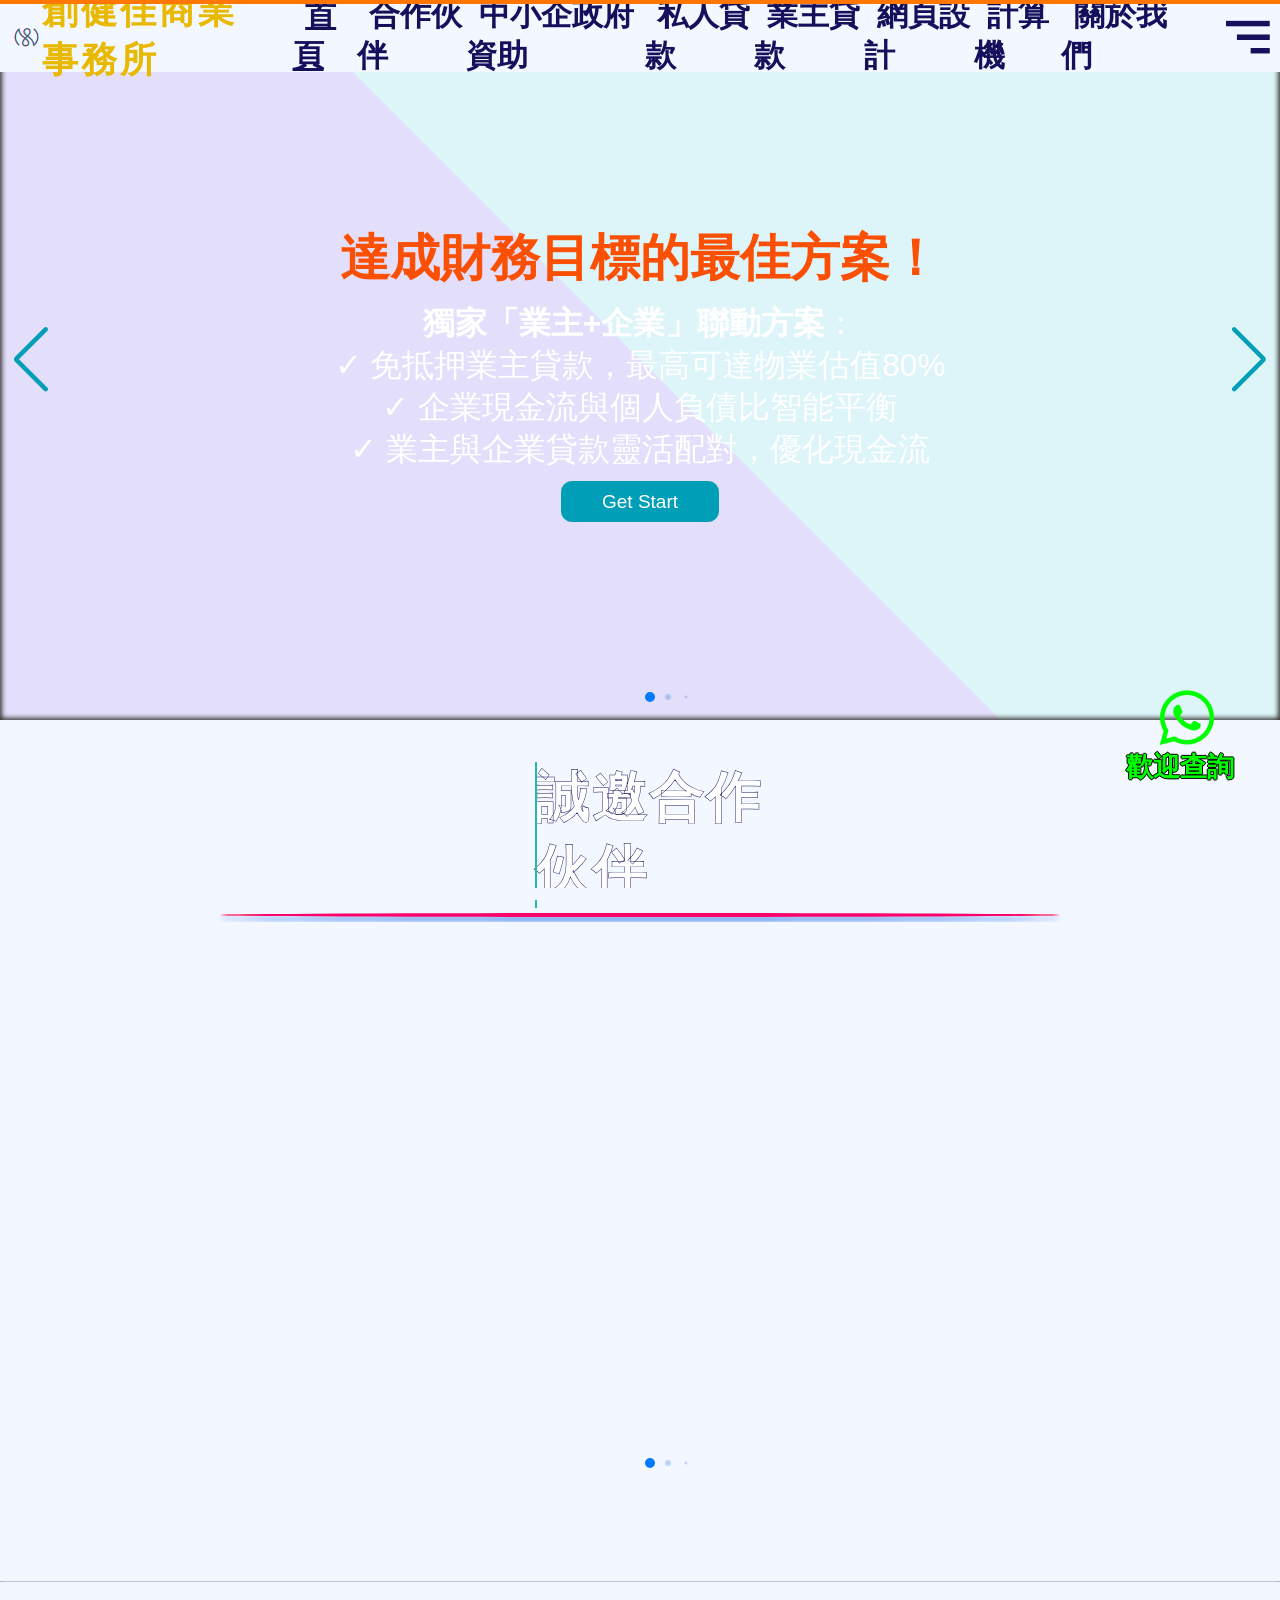
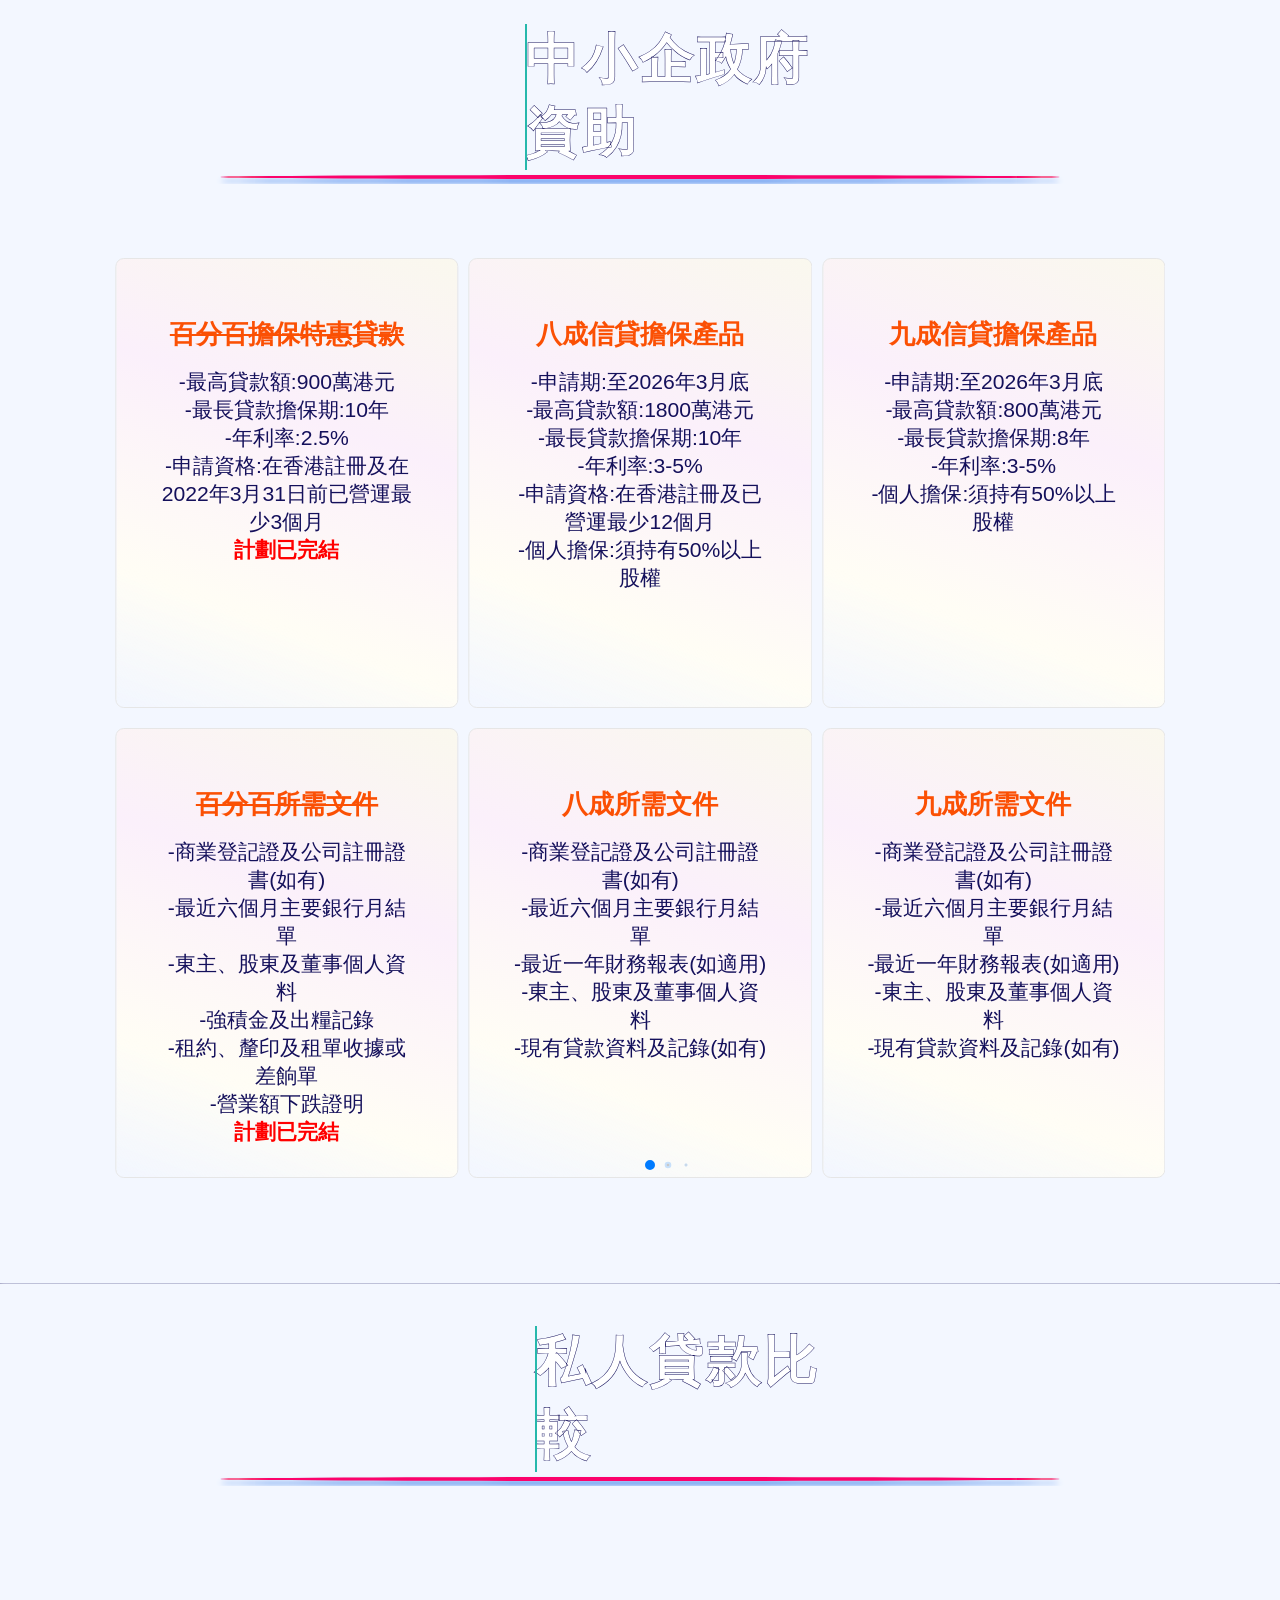
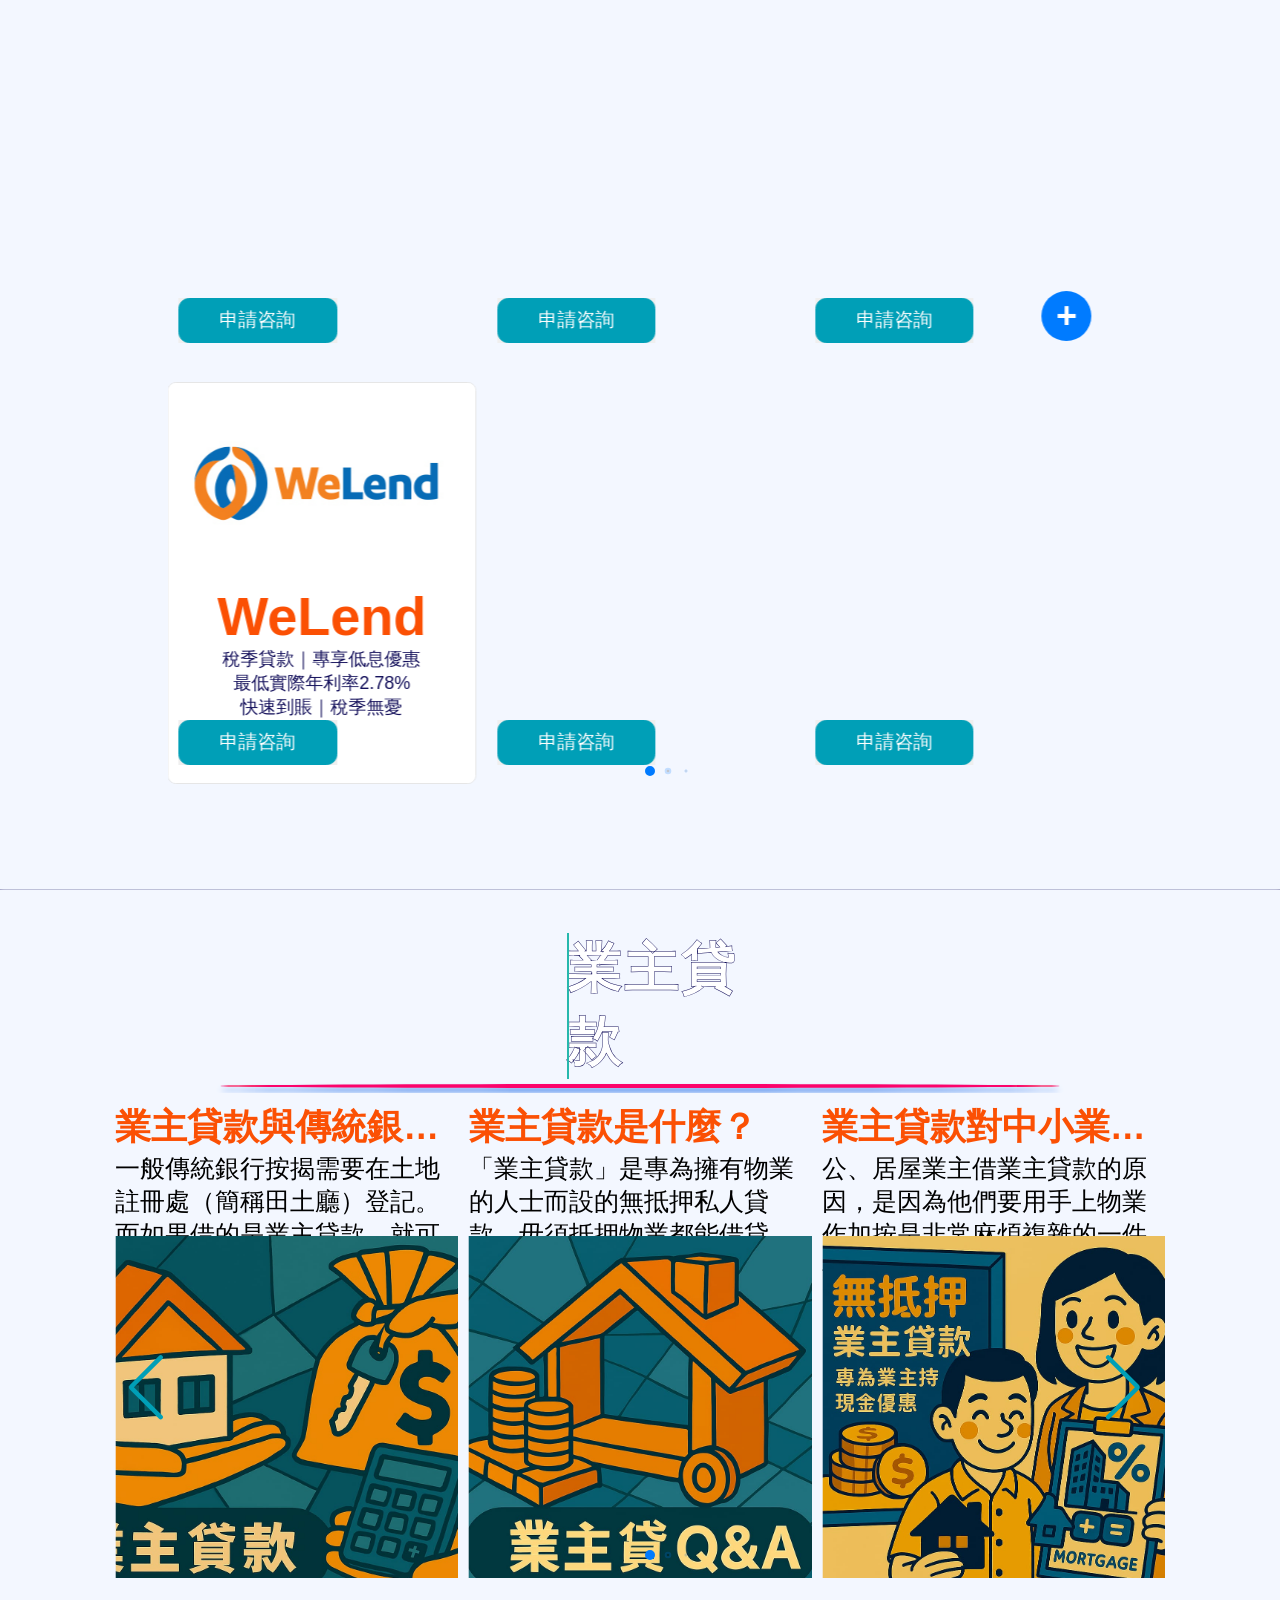
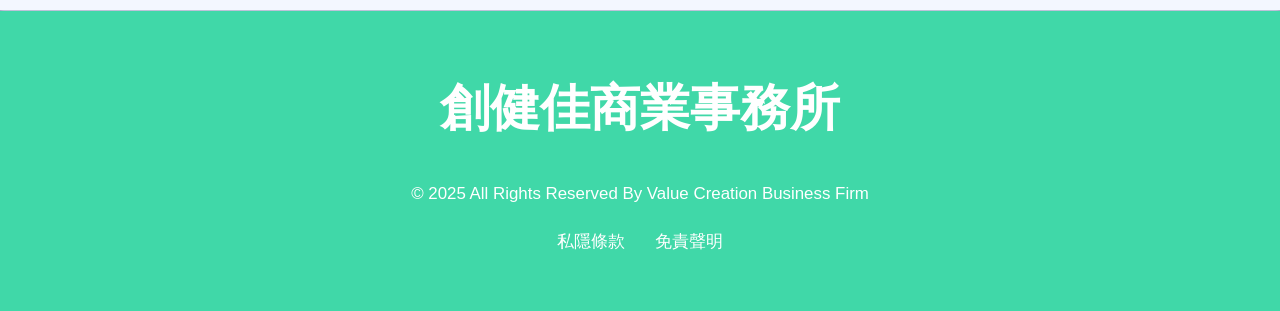
==== docs/index.html @ 7dae3be7 "Add files via upload" ====
<!DOCTYPE html>
<html lang="en">
<head>
    <meta charset="UTF-8">
    <meta name="viewport" content="width=device-width, initial-scale=1.0">
    <meta name="description" content="創健佳商業事務所提供香港中小企業低息貸款方案，包括政府資助計劃（如中小企融資擔保）、銀行SME貸款及快速周轉服務，專為零售、餐飲及創業公司設計，最快1日批核。">
    <meta name="keywords" content="香港中小企業貸款, SME貸款, 中小企融資, 政府資助計劃, 創業貸款, 公司周轉, 低息貸款, 快速批核, 中小企融資擔保, HKMC貸款, 零售業貸款, 餐飲業融資, 香港私人貸款, 業主貸款,HSBC中小企貸款, 中銀商業貸款, 渣打企業融資, 無抵押借貸">
    <meta name="author" content="Kenley and Terry">
    <!-- 安全防護措施 -->
    <meta http-equiv="Content-Security-Policy" content="
    default-src 'self';
    script-src 'self' https://cdn.jsdelivr.net https://unpkg.com https://cdn.tailwindcss.com https://www.googletagmanager.com 'unsafe-inline' 'unsafe-eval';
    style-src 'self' 'unsafe-inline' https://cdn.jsdelivr.net https://cdnjs.cloudflare.com https://unpkg.com https://cdn.tailwindcss.com https://fonts.googleapis.com;
    img-src 'self' data: https: https://maps.googleapis.com https://maps.gstatic.com;
    font-src 'self' https://cdnjs.cloudflare.com https://unpkg.com https://fonts.gstatic.com data: https://kit-free.fontawesome.com;
    connect-src 'self' https://cdn.tailwindcss.com https://api.emailjs.com;
    frame-src https://www.google.com https://maps.google.com;
    object-src 'none';
    base-uri 'self';
    form-action 'self' https://wa.me;
    ">
    <meta http-equiv="X-Content-Type-Options" content="nosniff">
    <meta http-equiv="Referrer-Policy" content="strict-origin-when-cross-origin">
    <meta http-equiv="Permissions-Policy" content="geolocation=(), microphone=(), camera=()">
    <!-- Preload 關鍵資源 -->
    <link rel="preload" href="./css/style.css" as="style">
    <link rel="preload" href="https://cdnjs.cloudflare.com/ajax/libs/font-awesome/7.0.0/css/all.min.css" as="style">
    <!--font-awesome css-->
    <link rel="stylesheet" href="https://cdnjs.cloudflare.com/ajax/libs/font-awesome/7.0.0/css/all.min.css"/>
    <!-- boxicons css-->
    <link href='https://unpkg.com/boxicons@2.1.4/css/boxicons.min.css' rel='stylesheet'>
    <!--swiper css-->
    <link rel="stylesheet" href="https://cdn.jsdelivr.net/npm/swiper@10/swiper-bundle.min.css"/>
    <!--my css-->
    <link rel="stylesheet" href="./css/style.css">
    <link rel="stylesheet" href="./css/vcgsearchinput.css">
    <!-- favicon -->
    <link rel="icon" type="image/x-icon" href="./img/logo/newlogoico.ico" font-size="50px">
    <title>香港中小企業貸款｜創健佳商業事務所 - 私人貸款與政府資助專家</title>
    <!-- Schema Markup -->
    <script type="application/ld+json">
    {
        "@context": "https://schema.org",
        "@type": ["FinancialService", "LocalBusiness"],
        "name": "創健佳商業事務所 | VCG Business Firm",
        "alternateName": "VC Group 中小企貸款專家",
        "url": "https://www.vcgrouphk.com",
        "logo": "https://www.vcgrouphk.com/img/logo/mylogo1.png",
        "image": [
            "https://www.vcgrouphk.com/img/business.png"
        ],
        "description": "香港專業中小企貸款顧問，提供低息SME貸款、政府資助計劃、業主貸款及私人貸款方案，最快1日批核。專精屯門區企業融資服務。",
        "address": {
            "@type": "PostalAddress",
            "streetAddress": "9/F, Blk A, Tak Lee Ind Ctr",
            "addressLocality": "Tuen Mun",
            "addressRegion": "New Territories",
            "postalCode": "000000",
            "addressCountry": "HK"
        },
        "geo": {
            "@type": "GeoCoordinates",
            "latitude": "22.3913",
            "longitude": "113.9721"
        },
        "telephone": "+85294960461",
        "contactPoint": {
            "@type": "ContactPoint",
            "contactType": "Customer Service",
            "telephone": "+85264754756",
            "contactOption": "WhatsApp",
            "areaServed": "HK",
            "availableLanguage": ["Chinese", "English"]
        },
        "openingHoursSpecification": {
            "@type": "OpeningHoursSpecification",
            "dayOfWeek": ["Monday", "Tuesday", "Wednesday", "Thursday", "Friday", "Saturday"],
            "opens": "10:00",
            "closes": "19:00"
        },
        "email": "vcggrouphk@gmail.com",
        "priceRange": "$$",
        "sameAs": [
            "https://www.facebook.com/vcgrouphk",
            "https://www.instagram.com/vcgrouphk"
        ],
        "hasOfferCatalog": {
            "@type": "OfferCatalog",
            "name": "貸款服務",
            "itemListElement": [
            {
                "@type": "Offer",
                "name": "中小企政府擔保貸款",
                "description": "最高貸款額1800萬港元，政府擔保80%-90%，年利率3-5%",
                "url": "https://www.vcgrouphk.com#smeloan"
            },
            {
                "@type": "Offer",
                "name": "業主貸款",
                "description": "免抵押物業，快速批核，適合公屋、居屋及私樓業主",
                "url": "https://www.vcgrouphk.com#mortgage"
            },
            {
                "@type": "Offer",
                "name": "私人貸款",
                "description": "低息私人借貸，月平息0.18%起，最快即日放款",
                "url": "https://www.vcgrouphk.com#ploan"
            }
            ]
        }
    }
    </script>
    <!-- Google tag (gtag.js) - 非同步加載 -->
    <script async src="https://www.googletagmanager.com/gtag/js?id=G-MW19SSJJXP"></script>
    <script>
        window.dataLayer = window.dataLayer || [];
        function gtag(){dataLayer.push(arguments);}
        gtag('js', new Date());
        gtag('config', 'G-MW19SSJJXP');
    </script>
</head>
<body>
    <!--***************Start header***************-->
    <section class="nav-container">
    <div class="webtop">
    <div class="top-line"></div>
    </div>
    <header class="header">
        <div class="header-main">
        <label class="logo">
            <span></span>
            <div class="com-icon"><img src="./img/logo/mylogo1.png" alt=""></div>
            <a href="#home" class="com-name">創健佳商業事務所</a> 
            <span></span>                                       
        </label>

        <nav class="navbar-one">
            <ul>
                <li><a href="#home" class="active nav1-link">首頁</a></li>
                <li><a href="#partner" class="nav1-link">合作伙伴</a></li>
                <li><a href="#smeloan" class="nav1-link">中小企政府資助</a></li>
                <li><a href="#ploan" class="nav1-link">私人貸款</a></li>
                <li><a href="#mortgage" class="nav1-link">業主貸款</a></li>
                <li><a href="./webdesign/webapp.html" class="nav1-link">網頁設計</a></li>
                <li><a href="./loancalculator/loancalc.html" class="nav1-link">計算機</a></li>
                <li><a href="./aboutus/aboutus.html" class="nav1-link">關於我們</a></li>
            </ul>             
        </nav>

        <nav class="navbar-two">
            <ul>
                <li><a href="#home" class="active nav2-link">首頁</a><i class="active fa-solid fa-chevron-right"></i><hr></li>            
                <li><a href="#partner" class="nav2-link">合作伙伴</a><i class="fa-solid fa-chevron-right"></i><hr></li>
                <li><a href="#smeloan" class="nav2-link">中小企政府資助</a><i class="fa-solid fa-chevron-right"></i></i><hr></li>
                <li><a href="#ploan" class="nav2-link">私人貸款</a><i class="fa-solid fa-chevron-right"></i><hr></li>
                <li><a href="#mortgage" class="nav2-link">業主貸款</a><i class="fa-solid fa-chevron-right"></i><hr></li>
                <li><a href="./webdesign/webapp.html" class="nav2-link">網頁設計</a><i class="fa-solid fa-chevron-right"></i><hr></li>   
                <li><a href="./loancalculator/loancalc.html" class="nav2-link">計算機</a><i class="fa-solid fa-chevron-right"></i><hr></li>
                <li><a href="./aboutus/aboutus.html" class="nav2-link">關於我們</a><i class="fa-solid fa-chevron-right"></i><hr></li>                         
            </ul>
        </nav>

        <!--start search-part -->
        <!-- vcgSearchInput -->
        <div class="vcg-search-overlay" id="vcgSearchOverlay">
        <div class="vcg-search-container">
            <input 
            type="text" 
            id="vcgSearchInput"
            class="vcg-search-input"
            placeholder="輸入關鍵字搜索..."
            aria-label="搜索框"
            autocomplete="on"
            >
            <div class="vcg-search-controls">
            <button id="vcgSearchBtn" class="vcg-search-btn">
                <i class="fas fa-search"></i>
            </button>
            <button id="vcgCloseSearch" class="vcg-close-btn">
                <i class="fas fa-times"></i>
            </button>
            </div>
        </div>
        </div>
        <!-- search-btns -->
        <div class="search-btns">
        <i class="fa-solid fa-magnifying-glass" id="glass-btn"></i>
        </div>
        <!--end /search-part -->

        <!-- control-btns -->
        <div class="control-btns">
        <!--burger btn-->
        <i class="bx bx-menu-alt-right" id="burger-btn"></i>
        <!--cross btn-->
        <i class="fa-solid fa-circle-xmark" id="cross-btn"></i>
        </div>
        <!-- /control-btns -->
        </div>
    </header>
    </section>
    <!--***************End header***************-->
    <!--***************Start home***************-->
    <section>
    <div class="home" id="home">
        <div class="swiper home-slider">
            <div class="swiper-wrapper">

                <div class="swiper-slide box">
                    <div class="image img1">
                        <img src="" alt="">
                    </div>
                    <div class="content ">
                        <h1>達成財務目標的最佳方案！</h1> 
                        <p><strong>獨家「業主+企業」聯動方案</strong>：<br>
                            ✓ ​​免抵押業主貸款​​，最高可達物業估值80%<br>
                            ✓ 企業現金流與個人負債比智能平衡<br>
                            ✓ 業主與企業貸款靈活配對，優化現金流</p>
                        <a href="#" class="btn">get start</a>
                    </div>
                </div>

                <div class="swiper-slide box">
                    <div class="image img2">
                        <img src="" alt="">                         
                    </div>
                    <div class="content">
                        <h1>財務支援，助您實現夢想！</h1>
                        <p>專為中小企量身定制<strong>「三階段融資策略」</strong>：<br>
                            • 初創期：符合資格者政府擔保貸款（最高80-90%風險分擔）<br>
                            • 擴張期：循環信用額度（視乎審批，最高可達500萬）<br>
                            • 轉型期：低息融資配對服務（相熟合作銀行網絡）</p>
                        <a href="#" class="btn">get start</a>
                    </div>                    
                </div>

                <div class="swiper-slide box">
                    <div class="image img3">
                        <img src="" alt="">
                    </div>
                    <div class="content">
                        <h1>解決您的財務瓶頸！</h1>
                        <p>業界24 x 7<strong>「1日速批通道」</strong>：<br>
                            • 專人跟進最快24小時內回覆<br>
                            • 過往客戶平均獲批金額達申請額90%<sup>*</sup><br>
                            • 專人定制還款計劃，壓力測試保障</p>
                        <a href="#" class="btn">get start</a>
                    </div>                    
                </div>

            </div>
            <div class="swiper-button-next"></div>
            <div class="swiper-button-prev"></div>
            <div class="swiper-pagination"></div> 
          </div>
    </div>
    </section>
    <!--***************End home***************-->
    <!--***************Start partner***************-->
    <section class="partner section-area" id="partner">
        <div class="heading">
            <div class="brands"><h2 data-text="誠邀合作伙伴">誠邀合作伙伴</h2></div>
            <div class="underline"></div>
        </div>

    <div class="row">
        <div class="swiper partner-slider">
            <div class=" swiper-wrapper">
                
                <div class="swiper-slide box">
                    <div class="image-box">
                        <img src="./img/partner/one.jpg" alt="image" class="hidden-rotate fly-time">
                    </div>
                    <div class="content">
                        <h1>誠邀銀行及財務公司夥伴</h1>
                        <p>✅ 專注中小企貸款、私人貸款及物業按揭需求</p>
                        <p>✅ 評估客戶財務負債背景，減少您的審核時間</p>
                        <div>
                            <a href="https://wa.me/64754756" class="btn">read more</a>
                        </div>    
                    </div>
                </div>

                <div class="swiper-slide box">
                    <div class="image-box">
                        <img src="./img/partner/two.jpg" alt="image" class="hidden-rotate fly-time">
                    </div>
                    <div class="content">
                        <h1>合作夥伴佳選 • 中小企融資首選</h1>
                        <p>​風險篩選​​：客戶均經過初步財務評估，降低壞賬風險</p>
                        <p>審批流程​​：由銀行和財務公司直接跟進，我們不參與貸款審批</p>
                        <div>
                            <a href="https://wa.me/64754756" class="btn">read more</a>
                        </div>    
                    </div>
                </div>

                <div class="swiper-slide box">
                    <div class="image-box">
                        <img src="./img/partner/three.jpg" alt="image" class="hidden-rotate fly-time">
                    </div>
                    <div class="content">
                        <h1>合作優勢​</h1>
                        <p>歡迎SME Loan 、P loan、Mortage等業務員洽談合作</p>
                        <p>穩定客源，助您拓展業務渠道</p>
                        <div>
                            <a href="https://wa.me/64754756" class="btn">read more</a>
                        </div>    
                    </div>
                </div>

            </div>
            <div class="swiper-pagination"></div>
        </div>
    </div>
    </section>
    <hr>
    <!--***************End partner***************-->
    <!--***************Start smeloan***************-->
    <section class="smeloan section-area" id="smeloan">
        <div class="heading">
            <h2 data-text="中小企政府資助">中小企政府資助</h2>
            <div class="underline"></div>
        </div>
        
        <div class="row">
            <div class="swiper smeloan-slider">
                <div class=" swiper-wrapper">

                    <div class="box hidden-left fly-time swiper-slide">
                        <i class="fa-solid fa-briefcase"></i>
                        <h1>
                            八成信貸擔保產品
                        </h1>
                        <p>-申請期:至2026年3月底</p>
                        <p>-最高貸款額:1800萬港元</p>
                        <p>-最長貸款擔保期:10年</p>
                        <p>-年利率:3-5%</p>
                        <p>-申請資格:在香港註冊及已營運最少12個月</p>
                        <p>-個人擔保:須持有50%以上股權</p>
                    </div>

                    <div class="box hidden-left fly-time swiper-slide">
                        <i class="fa-solid fa-clipboard-check"></i>
                        <h1>
                            九成信貸擔保產品
                        </h1>
                        <p>-申請期:至2026年3月底</p>
                        <p>-最高貸款額:800萬港元</p>
                        <p>-最長貸款擔保期:8年</p>
                        <p>-年利率:3-5%</p>
                        <p>-個人擔保:須持有50%以上股權</p>
                    <!--<p>-申請資格:在香港註冊及已營運最少12個月</p> -->
                    </div>

                    <div class="box hidden-left fly-time swiper-slide">
                        <i class="fa-solid fa-chart-column"></i>
                        <h1 style="text-decoration: line-through;">
                            百分百擔保特惠貸款
                        </h1>
                        <p>-最高貸款額:900萬港元</p>
                        <p>-最長貸款擔保期:10年</p>
                        <p>-年利率:2.5%</p>
                        <p>-申請資格:在香港註冊及在2022年3月31日前已營運最少3個月</p>
                        <p style="font-weight: 800;color: red;">計劃已完結</p>
                    </div>
                </div>
            </div>

            <div class="swiper smeloan-slider">
                <div class=" swiper-wrapper">

                    <div class="box hidden-left fly-time swiper-slide">
                        <i class="fa-solid fa-binoculars"></i>
                        <h1 >
                            八成所需文件
                        </h1>
                        <p>-商業登記證及公司註冊證書(如有)</p>
                        <p>-最近六個月主要銀行月結單</p>
                        <p>-最近一年財務報表(如適用)</p>
                        <p>-東主、股東及董事個人資料</p>
                        <p>-現有貸款資料及記錄(如有)</p>
                    </div>

                    <div class="box hidden-left fly-time swiper-slide">
                        <div class="content">
                            <i class="fa-solid fa-sun"></i>
                            <h1>
                            九成所需文件
                            </h1>
                        </div>
                        <p>-商業登記證及公司註冊證書(如有)</p>
                        <p>-最近六個月主要銀行月結單</p>
                        <p>-最近一年財務報表(如適用)</p>
                        <p>-東主、股東及董事個人資料</p>
                        <p>-現有貸款資料及記錄(如有)</p>
                    </div>

                    <div class="box hidden-left fly-time swiper-slide">
                        <div class="content">
                            <i class="fa-solid fa-calendar"></i>
                            <h1 style="text-decoration: line-through;">
                            百分百所需文件
                            </h1>
                        </div>
                        <p>-商業登記證及公司註冊證書(如有)</p>
                        <p>-最近六個月主要銀行月結單</p>
                        <p>-東主、股東及董事個人資料</p>
                        <p>-強積金及出糧記錄</p>
                        <p>-租約、釐印及租單收據或差餉單</p>
                        <p>-營業額下跌證明</p>
                         <p style="font-weight: 800;color: red;">計劃已完結</p>
                    </div>
                    
                </div>
                <div class="swiper-pagination"></div>
            </div>
        </div>
    </section>
    <hr>
    <!--***************End smeloan***************-->
    <!--***************Start ploan***************-->
    <section class="ploan section-area" id="ploan">
        <div class="heading">
            <h2 data-text="私人貸款比較">私人貸款比較</h2>
            <div class="underline"></div>
        </div>

        <div class="row">
            <div class="swiper ploan-slider">
                <div class=" swiper-wrapper">

                    <div class="box hidden-up fly-time swiper-slide">
                        <div class="card">
                            <input type="checkbox" name="">
                            <div class="toggle">+</div>
                            <div class="imgBX">
                                <img src="./img/ploan/publicfinance.jpg" alt="">
                                <div class="content">
                                <h1>大眾財務</h1> 
                                <p>個人貸款｜生活開支更從容</p> 
                                <p>每月平息低至0.18%</p> 
                                <p>快速批核｜隨借隨還超方便</p>
                                <button><a href="https://wa.me/64754756" class="btn">申請咨詢</a></button>
                                </div>        
                            </div>
                            <div class="details">
                                <h1>大眾財務</h1>
                                <p>每月平息低至0.18%</p> 
                                <p>最低實際年利率4.75%</p>
                                <p>貸款額高達HK$800,000</p>
                                <p>還款期長達60個月</p>
                                <P>隨時隨地網上申請，全程無須露面</P>                        
                            </div>       
                        </div>
                    </div>

                    <div class="box hidden-up fly-time swiper-slide">
                        <div class="card">
                            <input type="checkbox" name="">
                            <div class="toggle">+</div>
                            <div class="imgBX">
                                <img src="./img/ploan/uafinance.jpg" alt="">
                                <div class="content">
                                <h1>UA亞洲聯合財務</h1> 
                                <p>小商務貸款｜生意周轉更靈活</p> 
                                <p>最低實際年利率1.68%</p> 
                                <p>特快批核｜即日放款解燃眉</p>
                                <button><a href="https://wa.me/64754756" class="btn">申請咨詢</a></button>
                                </div>
                            </div>
                            <div class="details">
                                <h1>UA亞洲聯合財務</h1>
                                <p>免文件</p>
                                <p>最低實際年利率1.68%</p>
                                <p>貸款額高達HK$2,000,000</p>
                                <p>還款期長達60個月；免任何手續費</p>
                                <P>隨時隨地網上申請，全程無須露面</P>    
                            </div>       
                        </div>
                    </div>

                    <div class="box hidden-up fly-time swiper-slide">
                        <div class="card">
                            <input type="checkbox" name="">
                            <div class="toggle">+</div>
                            <div class="imgBX">
                                <img src="./img/ploan/okfinance.png" alt="">
                                <div class="content">
                                <h1>OK財務</h1> 
                                <p>小額貸款｜緊急用錢不用愁</p> 
                                <p>每月利息優惠0.32%</p> 
                                <p>快速批核｜解決資金短缺</p>
                                <button><a href="https://wa.me/64754756" class="btn">申請咨詢</a></button>
                                </div>
                            </div>
                            <div class="details">
                                <h1>OK財務</h1>
                                <p>貸款額高達月薪21倍 或 HK$800,000 (以較低者為準)</p>
                                <p>還款期長達72個月 每月供款輕鬆自在</p>
                                <p>特低利息，HK$10,000 貸款每日利息只需約 HK$3.4</p>
                            </div>       
                        </div>
                    </div>
                </div>
            </div>


            <div class="swiper ploan-slider">
                <div class=" swiper-wrapper">        
                    <div class="box hidden-up fly-time swiper-slide">
                        <div class="card">
                            <input type="checkbox" name="">
                            <div class="toggle">+</div>
                            <div class="imgBX">
                                <img src="./img/ploan/primecredit.png" alt="">
                                <div class="content">
                                <h1>安信信貸</h1> 
                                <p>個人貸款｜快速批核 無抵押</p> 
                                <p>最低實際年利率4.75%</p> 
                                <p>即日放款｜解決資金急需</p>
                                <button><a href="https://wa.me/64754756" class="btn">申請咨詢</a></button>
                                </div>
                            </div>
                            <div class="details">
                                <h1>安信信貸</h1>
                                <p>毋須入息證明</p>
                                <p>還款期長達72個月</p>
                                <p>免手續費，免提前還款手續費</p>
                                <p>貸款額高達HK$800,000</p>
                                <p>彈性利率,度身訂造</p>
                                <p>大額貸款,集中還款慳利息</p>
                            </div>       
                        </div>
                    </div>

                    <div class="box hidden-up fly-time swiper-slide">
                        <div class="card">
                            <input type="checkbox" name="">
                            <div class="toggle">+</div>
                            <div class="imgBX">
                                <img src="./img/ploan/dahsingBank.png" alt="">
                                <div class="content">
                                <h1>大新銀行</h1> 
                                <p>中小企貸款｜營商資金周轉</p> 
                                <p>最低實際年利率4.61%</p> 
                                <p>專人跟進｜助業務擴展</p>
                                <button><a href="https://wa.me/64754756" class="btn">申請咨詢</a></button>
                                </div>
                            </div>
                            <div class="details">
                                <h1>大新銀行</h1>
                                <p>每月平息低至0.11%</p>
                                <p>最快24小時極速批核</p>
                                <p>貸款額高達HK$200萬或月薪23倍（以較低者為準）</p>
                            </div>       
                        </div>
                    </div>

                    <div class="box hidden-up fly-time swiper-slide">
                        <div class="card">
                            <input type="checkbox" name="">
                            <div class="toggle">+</div>
                            <div class="imgBX">
                                <img src="./img/ploan/welend.jpeg" alt="">
                                <div class="content">
                                <h1>WeLend</h1> 
                                <p>稅季貸款｜專享低息優惠</p> 
                                <p>最低實際年利率2.78%</p> 
                                <p>快速到賬｜稅季無憂</p>
                                <button><a href="https://wa.me/64754756" class="btn">申請咨詢</a></button>
                                </div>
                            </div>
                            <div class="details">
                                <h1>WeLend</h1>
                                <p>大額貸款達月薪25倍</p>
                                <p>公務員或專業人士，貸款額HK$1,000,001或以上</p>
                                <p>A.I. 全自動貸款，由申請、批核到過戶，全程網上處理</p>

                            </div>       
                        </div>
                    </div>
                </div>
                <div class="swiper-pagination"></div>
            </div>
        </div>    
    </section>
    <hr>
    <!--***************End ploan***************-->
    <!--***************Start mortgage***************-->
    <section class="mortgage section-area" id="mortgage">
        <div class="heading">
            <h2 data-text="業主貸款">業主貸款</h2>
            <div class="underline"></div>
        </div>

        <div class="row ">
            <div class="swiper mortgage-slider">
                <div class="swiper-wrapper">
            
                    <div class="swiper-slide box ">
                        <div class="content ">
                            <h1>業主貸款是什麼？</h1>
                            <p>「業主貸款」是專為擁有物業的人士而設的無抵押私人貸款，毋須抵押物業都能借貸。</p>
                            
                        </div>
                        <div class="image">
                            <img src="img/mortgage/four.jpg" alt="image" class="hidden fly-time">
                        </div>
                    </div>
            
                    <div class="swiper-slide box ">
                        <div class="content ">
                            <h1>業主貸款對中小業主有什麼好處？</h1>
                            <p>公、居屋業主借業主貸款的原因，是因為他們要用手上物業作加按是非常麻煩複雜的一件事。</p>
                            
                        </div>
                        <div class="image">
                            <img src="img/mortgage/two.jpg" alt="image" class="hidden fly-time">
                        </div>
                    </div>
            
                    <div class="swiper-slide box ">
                        <div class="content  ">
                            <h1>申請物業貸款需要哪些資格？</h1>
                            <p>必須是業主，無論物業是否供完都可以申請。</p>
                            <p>行業情報​​：獨家分享近期銀行和財務公司審批鬆緊動向</p>
                            
                        </div>
                        <div class="image">
                            <img src="img/mortgage/five.png" alt="image" class="hidden fly-time">
                        </div>
                    </div>
            
                    <div class="swiper-slide box">
                        <div class="content ">
                            <h1>業主貸款與傳統銀行按揭及加按套現的分別</h1>
                            <p>一般傳統銀行按揭需要在土地註冊處（簡稱田土廳）登記。而如果借的是業主貸款，就可以不必到田土廳登記。</p>
                            
                        </div>
                        <div class="image">
                            <img src="img/mortgage/three.jpg" alt="image" class="hidden fly-time">
                        </div>

                    </div>

                </div>
                <div class="swiper-button-next"></div>
                <div class="swiper-button-prev"></div>
                <div class="swiper-pagination"></div> 
                    
            </div>
        </div>
    </section>
    <hr>
    <!--***************End mortgage***************-->
    <!--***************Start footer***************-->
    <section>
    <footer class="footer">
        <div class="content">
            <h1 style="margin-bottom: 0;">創健佳商業事務所</h1>

          
            <div class="shar">
                <a href="https://www.facebook.com/vcgrouphk"><i class="fa-brands fa-facebook"></i></a>
                <a href="https://www.instagram.com/vcgrouphk"><i class="fa-brands fa-instagram"></i></a>
                <a href="#"><i class="fa-brands fa-youtube"></i></a>
                <a href="#"><i class="fa-brands fa-square-linkedin"></i></a>            
            </div>
            <p style="margin:10px;">© 2025 All rights reserved by Value Creation Business Firm </p>
            <div style="display: flex; justify-content: center;  ">
                <a href="privacy.html"><p style="padding-right: 10px;">私隱條款</p></a>
                <a href="declaration.html"><p style="padding-left: 10px;">免責聲明</p></a>
            </div>
        </div>
        <div class="progress-area">
          <div class="progress-bar">
             <div class="progress-bar-inner">0%</div>
          </div>
        </div>
    </footer>
    </section>
    <!--***************End footer***************-->
    <!-- whatsapp -->
    <section>
    <div class="whatsapp">
        <a href="https://wa.me/64754756" class="whatsapp-btn"><i class='bx bxl-whatsapp bx-burst'></i></a>
        <span>歡迎查詢</span>
    </div>

    <div class="scroll-to-top" style="bottom: 7.5%;">
        <span>
            <svg width="30" height="30" viewBox="0 0 48 48" fill="none">
                <path d="M9 8L39 8" stroke="#212121" stroke-width="3.6" stroke-linecap="round" stroke-linejoin="round"></path>
                <path d="M24 43L24 16" stroke="#212121" stroke-width="3.6" stroke-linecap="round"></path>
                <path d="M12 26L24 15L30 20.5L36 26" stroke="#212121" stroke-width="3.6" stroke-linecap="round" stroke-linejoin="round"></path>
            </svg>
        </span>
    </div>
    </section>
    <!-- /whatsapp -->
    
    <script src="https://cdn.jsdelivr.net/npm/@emailjs/browser@3/dist/email.min.js"></script>
    <script src="https://unpkg.com/swiper@8/swiper-bundle.min.js"></script>
    <script src="./js/script.js"></script>
    <script src="./js/myswiper.js"></script>
    <script src="./js/scrollanimation.js"></script>
    <script src="./js/progressbar.js"></script>
    <script src="./js/vcgsearchinput.js"></script>
    <script src="./js/scroll-to-top.js"></script>
</body>
</html>
---- docs/css/style.css ----
@import url("https://fonts.googleapis.com/css2?family=Fira+Sans:wght@300&display=swap");

* {
  margin: 0;
  padding: 0;
  box-sizing: border-box;
  outline: none;
  border: none;
  text-decoration: none;
  text-transform: capitalize;
  transition: all 0.2s linear;
  font-family: "Fira Sans", Arial, Helvetica, sans-serif;
}
:root {
  --text1-color: #fff;
  --text2-color: #14105b;
  --btn-color: #009fb7;
  --bg-color: #f3f7ff;
  --box-color: #eee;
  --hover-color: #26b8ac;
  --topic-color: #fb5004;
  --brand-color: #007bff; /* rgba(0, 123, 255, 1) */
  --home-color: #40d8a8;
}
html {
  scroll-behavior: smooth;
  scroll-padding-top: 0.5rem;
  font-size: 66%;
}
body {
  /* background: linear-gradient(117.5deg, rgb(210, 254, 232) 50.5%, rgb(210, 250, 243) 70.5%); */
  background: var(--bg-color);
  width: 100%;
  height: 100vh;
}
h2 {
  position: relative;
  font-size: 6vmin;
  letter-spacing: 3px;
  color: var(--text1-color);
  -webkit-text-stroke: 0.05vmin var(--text2-color);
}
h2::before {
  content: attr(data-text);
  position: absolute;
  width: 0;
  height: 100%;
  color: var(--hover-color);
  -webkit-text-stroke: 0.04vmin var(--text2-color);
  border-right: 2px solid var(--hover-color);
  overflow: hidden;
  animation: text-animate 8s linear infinite;
}
@keyframes text-animate {
  0%,
  10%,
  100% {
    width: 0;
  }
  70%,
  90% {
    width: 100%;
    border-color: transparent;
  }
}
h1 {
  font-size: 6vmin;
  color: var(--topic-color);
}
hr {
  box-shadow: 0 0 10px -5px var(--text2-color) inset !important;
  width: 100%;
  height: 1.5px;
}
/* *****START .btn***** */
.btn {
  display: inline-block;
  padding: 0.8rem 3.8rem;
  font-size: 1.8rem;
  border: 0.1rem solid var(--btn-color);
  outline: 0;
  background: var(--btn-color);
  border-radius: 1rem;
  cursor: pointer;
  text-align: center;
  color: var(--text1-color);
}
.btn:hover {
  background: none;
  color: var(--btn-color);
}
/* *****END .btn***** */
/* *****START .underline***** */
.underline {
  width: 38vmin;
  height: 4px;
  background: #fb5004;
  margin: 5px auto;
  border-radius: 5px;
  transition: all ease-in-out 5s;
}
.underline.show {
  width: 80%;
  border: 2px solid #fc036b;
  border-radius: 50%;
  box-shadow: 0 4px 5px rgba(63, 129, 235, 1);
}
/* *****END .underline***** */
/* *****START .heading***** */
.heading {
  margin: 1rem auto;
  /* text-align: center; */
  color: var(--text2-color);
  overflow: hidden;
}
/* *****END .heading***** */
/* *****START .section-area***** */
.section-area {
  padding: 3rem 9%;
}
/* *****END .section-area***** */
/* *****START header***** */
.nav-container {
  position: relative;
  /* height: 100vh;
    width: 100%;
    box-sizing: border-box;
    top: 0; left: 0; right: 0; bottom: 0; */
}
.webtop {
  position: absolute;
  top: 0;
  left: 0;
  right: 0;
}
.top-line {
  position: fixed;
  background: rgb(255, 119, 0);
  height: 3.5px;
  width: 100%;
  z-index: 102;
  top: 0;
  left: 0;
  right: 0;
}
header {
  position: fixed;
  /* top: 0; left: 0; */
  top: 0;
  left: 0;
  bottom: 0;
  right: 0;
  /* display: flex;
    align-items:center;
    justify-content: space-between;
    padding: 1rem 1.5%;
    z-index: 101;
    width: 100%; */
  /* height: 12vh; */
  z-index: 101;
  width: 100%;
  height: 12vh;
  display: flex;
  align-items: center;
}
header .header-main {
  position: relative;
  display: flex;
  align-items: center !important;
  justify-content: space-between;
  top: 0;
  left: 0;
  bottom: 0;
  right: 0;
  padding: 1rem 1%;
  height: 12vh;
  width: 100%;
}
header .logo {
  display: flex;
  position: relative;
  color: var(--text1-color);
  padding: 0.4rem;
  align-items: center;
  justify-content: center;
  /* animation: background 1.8s linear infinite; */
  width: 20%;
}
header .logo .com-icon {
  display: flex;
  justify-content: center;
  align-items: center;
  /* font-size: 4vmin; */
  width: 8.7% !important;
  height: 100%;
  z-index: 1;
  transform: scale(1.8);

  /* background-image: radial-gradient(circle, red , orange , yellow , green , violet ); */
  /* border-radius: 50%; */
  /* overflow: hidden; */
}
header .logo .com-icon img {
  width: 100%;
  height: 100%;
  /* border-radius: 50%; */
  padding-top: 2.5px;
}
header .logo .com-icon img:hover {
  transform: scale(1.2);
  transition: 0.5s;
}
header .logo .com-name {
  font-size: 4vmin !important;
  color: #e8b900;
  font-weight: 800;
  letter-spacing: 3px;
  align-items: center;
  justify-content: center;
  margin-left: 6px;
  width: 100%;
  z-index: 1;
}
header .logo .com-name:hover {
  cursor: pointer;
  transition: 0.5s;
  /* background: -webkit-linear-gradient(transparent, transparent),
    -webkit-linear-gradient(top, rgba(213,173,109,1) 0%, rgba(213,173,109,1) 26%,
     rgba(226,186,120,1) 35%, rgba(163,126,67,1) 45%, rgba(145,112,59,1) 61%, rgba(213,173,109,1) 100%);
    background: -o-linear-gradient(transparent, transparent);
    background-clip: text;
    -webkit-text-fill-color: transparent; */
  color: var(--brand-color);
}
header .logo span {
  position: absolute;
  top: 1.5px;
  left: 0;
  width: 100%;
  height: 90%;
  display: block;
}
header .logo span::before {
  content: "";
  position: absolute;
  top: 0;
  left: 0;
  width: 100%;
  height: 2px;
  background: linear-gradient(
    to left,
    red,
    orange,
    yellow,
    green,
    blue,
    indigo,
    violet
  );
  animation: logo 3s linear infinite;
}
header .logo span:first-child {
  transform: rotate(0deg);
}
header .logo span:nth-child(2n) {
  transform: rotate(180deg);
}
@keyframes logo {
  0% {
    transform: scale(0);
    transform-origin: left;
  }
  50% {
    transform: scale(1);
    transform-origin: left;
  }
  50.1% {
    transform: scale(1);
    transform-origin: right;
  }
  100% {
    transform: scale(0);
    transform-origin: right;
  }
}
header .navbar-one {
  /* position: absolute; */
  width: 70%;
  /* z-index: 101; */
  /* display: flex;
    justify-content: space-evenly; */
}
header .navbar-one ul {
  display: flex;
  text-decoration: none;
  list-style: none;
  width: 100%;
  align-items: center;
  justify-content: space-evenly;
  transform: translateX(-11%);
}
header .navbar-one ul li a {
  margin: 0 0.8rem;
  font-size: 3.4vmin;
  color: var(--text1-color);
  padding: 0.4rem;
  font-weight: 800;
}
.blue-text {
  color: var(--text2-color) !important;
}
header .navbar-one a.active {
  color: var(--brand-color);
  text-decoration: underline;
}
header .navbar-one a:hover {
  color: var(--brand-color);
}
/* header .navbar-two{
    display: none;
} */
header .navbar-two ul {
  text-decoration: none;
  list-style: none;
}
header .search-btns {
  position: absolute;
  display: flex !important;
  justify-content: center !important;
  align-items: center !important;
  height: 12vh !important;
  right: 4.5% !important;
  width: 4%;
}
header #glass-btn {
  position: absolute;
  font-size: 4.5vmin !important;
  color: var(--text1-color);
  cursor: pointer;
  display: flex !important;
  margin-top: 3.5px;
  align-items: center !important;
  justify-content: center;
}
header #glass-btn:hover {
  color: var(--brand-color) !important;
  transition: 0.5s;
}
header .control-btns {
  position: absolute;
  display: flex !important;
  justify-content: center !important;
  align-items: center !important;
  height: 12vh !important;
  right: 0 !important;
  width: 4%;
  padding-right: 1%;
}
header #burger-btn {
  position: absolute;
  /* font-size: 4.8vmin !important; */
  font-size: 7.3vmin !important;
  color: var(--text1-color);
  cursor: pointer;
  display: flex !important;
  margin-top: 3.5px;
  align-items: center !important;
  justify-content: center;
}
header #burger-btn:hover {
  color: var(--brand-color) !important;
  transition: 0.5s;
}
header #cross-btn {
  font-size: 4.5vmin;
  color: var(--text2-color);
  cursor: pointer;
  display: none;
}
header #cross-btn:hover {
  color: red !important;
  transition: 0.5s;
}
/* *****END header***** */
/* *****START home***** */
.home .box {
  position: relative;
  height: 80vh;
  width: 100%;
  overflow: hidden;
}
.home .box .image {
  animation: scaleitem 8s ease-in-out infinite;
}
@keyframes scaleitem {
  0% {
    transform: scale(1);
  }
  25% {
    transform: scale(1.1);
  }
  50% {
    transform: scale(1);
  }
  75% {
    transform: scale(1.1);
  }
  100% {
    transform: scale(1);
  }
}
/* @keyframes scaleitem {
    0%{ transform: scale(1);}
    10%{ transform: scale(1.05);}
    20%{ transform: scale(1.1);}
    30%{ transform: scale(1.15);}
    40%{ transform: scale(1.2);}
    50%{ transform: scale(1.15);}
    60%{ transform: scale(1.1);}
    70%{ transform: scale(1.05);}
    80%{ transform: scale(1);}
} */
.home .box .img1::before {
  content: "";
  background: linear-gradient(
    45deg,
    rgba(91, 14, 214, 0.1) 50%,
    rgba(29, 236, 197, 0.1) 50%
  );
  position: absolute;
  /* bottom: 0;
    top: 0;
    left: 0;
    right: 0; */
  height: 80vh;
  width: 100%;
  box-shadow: 0 0 5px 2px #363333 inset;
}
.home .box .img2::before {
  content: "";
  /* background: rgba(0, 0, 0, 0.3); */
  background: linear-gradient(
    178.6deg,
    rgb(20, 36, 50) 30.8%,
    rgb(154, 60, 194) 73.8%
  );
  filter: opacity(0.5);
  position: absolute;
  height: 80vh;
  width: 100%;
  box-shadow: 0 0 5px 2px #363333 inset;
}
.home .box .img3::before {
  content: "";
  background: linear-gradient(
    45deg,
    rgba(29, 236, 197, 0.4),
    rgba(91, 14, 214, 0.4) 100%
  );
  position: absolute;
  height: 80vh;
  width: 100%;
  box-shadow: 0 0 5px 2px #363333 inset;
}
.home .box .img1 {
  background-image: url("https://mdbootstrap.com/img/Photos/Others/images/91.jpg");
  background-repeat: no-repeat;
  background-size: cover;
  background-position: center bottom;
  height: 80vh;
  width: 100%;
}
.home .box .img2 {
  background-image: url("../img/hero-carousel/4.jpg");
  background-repeat: no-repeat;
  background-size: 100% 100%;
  background-position: center top;
  height: 80vh;
  width: 100%;
}
.home .box .img3 {
  background-image: url("https://mdbootstrap.com/img/Photos/Others/images/90.jpg");
  background-repeat: no-repeat;
  background-size: cover;
  background-position: center bottom;
  height: 80vh;
  width: 100%;
}
.home .box .content {
  position: absolute;
  top: 50%;
  left: 50%;
  transform: translate(-50%, -50%);
  color: var(--text1-color);
  text-align: center;
  width: 80%;
  height: 100%;
}
/* .home .content {
    filter: drop-shadow(0px 2px 8px #dafe24ff);  # 添加陰影濾鏡效果
    padding: 5px;  # 添加內邊距
    box-sizing: border-box;  # 設定框模型為邊框內計算
    text-align: center;  # 文字置中對齊
} */
.home .box .content h1 {
  font-size: 5.5vmin;
  margin-top: 25vh;
}
.home .box .content p {
  font-size: 3.5vmin;
  margin: 1rem 0;
}
.swiper-pagination {
  margin: 10px;
}
.swiper-pagination-bullet {
  --swiper-pagination-bullet-size: 10px;
  border: var(--brand-color) solid;
}
.swiper-pagination-bullet-active {
  background-color: var(--brand-color);
}
.swiper-button-prev {
  transform: scale(1.5);
  padding-left: 10px;
  color: var(--btn-color);
}
.swiper-button-next {
  transform: scale(1.5);
  padding-right: 10px;
  color: var(--btn-color);
}
.home .box .content h1,
.home .box .content p,
.home .box .content a {
  animation: fadeIn 0.5s ease-in-out 0.5s forwards;
  opacity: -30;
  filter: blur(70px);
  transform: translateY(-50%);
}
@keyframes fadeIn {
  to {
    opacity: 1;
    filter: blur(0);
    transform: translateY(0);
  }
}
/* *****END home***** */
/* *****START partner***** */
.partner .row {
  /* display: grid;
    grid-template-columns: repeat(auto-fit,minmax(25%,1fr)); */
  gap: 2rem;
  margin: 6rem 0;
}
.partner .row .box {
  background: var(--text1-color);
  border: 1px solid #e6e6e6;
  transition: all 0.3s ease-in-out;
  border-radius: 0.8rem;
  width: 300px;
  height: 500px;
  overflow: hidden;
}
.partner .row .box:hover {
  box-shadow: 0 4px 12px 0 rgba(0, 0, 0, 0.15);
  transform: translateY(-10px);
}
.partner .row .image-box:hover img {
  transform: scale(1.15);
}
.partner .row .image-box {
  height: 25rem;
  width: 100%;
  object-fit: cover;
}
.partner .row img {
  width: 100%;
  height: 100%;
  object-fit: cover;
  transition: transform 0.2s linear;
  cursor: pointer;
}
.partner .row h1 {
  color: var(--text2-color);
  font-size: 4vmin;
  margin: 0 1rem;
  text-align: center;
}
.partner .row p {
  color: var(--text2-color);
  font-size: 2.8vmin;
  margin: 0.5rem;
}
.partner .row .content div {
  display: flex;
  justify-content: center;
}
/* *****END partner***** */
/* *****START smeloan***** */
.smeloan .row {
  /* display: grid;
    grid-template-columns: repeat(auto-fit,minmax(30%,1fr)); */
  gap: 1.5rem 0.8rem;
  margin: 6rem 0;
}
.smeloan .row .box {
  text-align: center;
  color: var(--text2-color);
  border: 1px solid #e6e6e6;
  transition: all 0.3s ease-in-out;
  padding: 4rem;
  border-radius: 0.8rem;
  transition: box-shadow 0.2s ease, transform 0.2s ease;
  transform-box: preserve-3d;
  background: linear-gradient(
    200deg,
    #faf8ee 0%,
    #fbf0fb 37%,
    #fffdf5 75%,
    transparent 100%
  );
  height: 450px;
  margin: 10px 0;
}
.smeloan .row .box:hover {
  box-shadow: 0 4px 12px 0 rgba(0, 0, 0, 0.15);
  transform: translateY(-10px);
  cursor: pointer;
  /* background: var(--box-color); */
}
.smeloan .row .box i {
  font-size: 5rem;
}
.smeloan .row .box h1 {
  font-size: 2.5rem;
  margin: 1.5rem 0;
}
.smeloan .row .box p {
  font-size: 2rem;
}
/* *****END smeloan***** */
/* *****START ploan***** */
.ploan .row {
  /* display: grid;
    grid-template-columns: repeat(auto-fit,minmax(25%,1fr)); */
  gap: 1rem;
  margin: 6rem auto;
  width: 90%;
}
.ploan .row .box {
  position: relative;
  overflow: hidden;
  display: flex;
  justify-content: space-between;
  border: 1px solid #e6e6e6;
  transition: all 0.3s ease-in-out;
  border-radius: 0.8rem;
  margin: 10px 0;
}
.ploan .row .box .content p {
  font-size: 2vmin;
}
.ploan .row .box:hover {
  box-shadow: 0 4px 12px 0 rgba(0, 0, 0, 0.15);
  transform: translateY(-10px);
}
.ploan .row .box .card {
  width: 100%;
}
.ploan .card .imgBX button {
  position: absolute;
  left: 0;
  bottom: 0;
  margin: 18px 10px;
}
.card {
  position: relative;
  width: 300px;
  height: 400px;
  background: var(--text1-color);
  overflow: hidden;
}
input,
.toggle {
  position: absolute;
  width: 50px;
  height: 50px;
  bottom: 20px;
  right: 20px;
  outline: none;
  z-index: 10;
  cursor: pointer;
}
input {
  opacity: 0;
}
.toggle {
  pointer-events: none;
  border-radius: 50%;
  color: var(--text1-color);
  background: var(--brand-color);
  transition: 0.5s;
  text-align: center;
  line-height: 50px;
  font-size: 36px;
  font-weight: 600;
  box-shadow: 0 0 0 0px #cfcc17;
}
input:checked ~ .toggle {
  box-shadow: 0 0 0 500px var(--brand-color);
  transform: rotate(360deg);
  opacity: 0.9;
  font-size: 20px;
  z-index: 1;
}
.ploan .row .box:hover .toggle {
  color: var(--brand-color);
  border: 1px var(--brand-color) solid;
  background: none;
  animation: toggle 1.5s ease-in-out;
}
@keyframes toggle {
  0% {
    transform: translateY(0);
  }
  50% {
    transform: translateY(-10vh);
  }
  100% {
    transform: translateY(0);
  }
}
.ploan .row .box .toggle::after {
  content: "更多 ⬇ ";
  position: absolute;
  top: -40px;
  left: 0;
  white-space: nowrap;
  font-size: 15px;
  color: var(--brand-color);
  padding: 2px;
  border-radius: 5px;
  opacity: 0;
  transition: opacity 0.3s;
}
.ploan .row .box:hover .toggle::after {
  opacity: 1;
}
.imgBX img {
  width: 100%;
  height: 50%;
  object-fit: contain;
}
.imgBX .content {
  color: var(--text2-color);
  box-sizing: border-box;
  font-size: 1rem;
  text-align: center;
}
.imgBX,
.details {
  position: absolute;
  top: 0;
  left: 0;
  width: 100%;
  height: 100%;
  color: rgb(0, 0, 0);
}
.details {
  padding: 20px;
  box-sizing: border-box;
  z-index: 11;
  pointer-events: none;
  transition: 0.5s;
  opacity: 0;
}
input:checked ~ .details {
  opacity: 1;
  transition-delay: 0.5s;
}
.details h2 {
  margin-bottom: 5px;
  color: var(--text1-color);
  font-size: 4vmin;
}
.details p {
  margin: 0;
  padding: 0;
  color: var(--text1-color);
  font-size: 3.5vmin;
}
/* *****END ploan***** */
/* *****START mortgage***** */
.mortgage .box .row {
  max-width: 90%;
}
.mortgage .box {
  width: 90%;
  height: 45rem;
  overflow: hidden;
}
.mortgage .box .image {
  overflow: hidden;
  height: 100%;
  width: 100%;
  object-fit: cover;
}
.mortgage .box img {
  width: 100%;
  height: 80%;
  object-fit: cover;
}
.mortgage .box img:hover {
  transform: scale(1.25);
  transition: all 0.3s ease-in-out;
}
.mortgage .swiper-button-next {
  padding-right: 25px;
  top: 60%;
}
.mortgage .swiper-button-prev {
  top: 60%;
}
.mortgage .box .content {
  width: 100%;
  height: 28%;
}
.mortgage .box .content h1 {
  font-size: 4vmin;
  max-width: 100%;
  overflow: hidden;
  white-space: nowrap;
  text-overflow: ellipsis;
}
.mortgage .box .content p {
  font-size: 2.8vmin;
  white-space: wrap;
}
/* *****END mortgage***** */
/* *****START footer***** */
.footer {
  background: var(--home-color);
  display: grid;
  grid-template-columns: repeat(auto-fit, minmax(20%, 1fr));
  gap: 2rem;
  text-align: center;
  padding: 4rem;
}
.footer h1 {
  font-size: 5.5vmin;
  margin: 2rem 0;
  color: var(--text1-color);
}
.footer p {
  font-size: 1.6rem;
  margin: 1rem 0;
  color: var(--text1-color);
}
.footer a {
  /* display: block; */
  font-size: 2rem;
  margin: 0.5rem;
  color: var(--text1-color);
}
.footer i {
  font-size: 2.6rem;
  margin: 1rem 0.5rem;
  color: var(--text1-color);
  border-radius: 50%;
}
.footer i:hover {
  box-shadow: 0 0 10px #ffeb3b, 0 0 20px #ffeb3b;
  transform: scale(1.25);
  transition: box-shadow 0.3s ease;
}
.footer .fa-facebook {
  color: blue;
}
.footer .fa-instagram {
  color: #e018f2ff;
}
.footer .fa-youtube {
  color: #f21818ff;
}
.footer .fa-square-linkedin {
  color: #006effff;
}
/* *****END footer***** */
/* start progress-bar */
.progress-area {
  position: fixed;
  bottom: 0;
  left: 0;
  width: 100%;
  z-index: 10;
}
.progress-bar {
  position: absolute;
  bottom: 0;
  left: 0;
  width: 100%;
  background: var(--bg-color);
  overflow: hidden;
}
.progress-bar-inner {
  position: relative;
  width: 0%;
  padding: 0;
  margin: 0;
  background: var(--home-color);
  color: var(--text1-color);
  font-weight: 600;
  text-align: center;
  overflow: hidden;
}
/* End progress-bar */
/* *****START whatsapp***** */
.whatsapp {
  position: fixed;
  right: 22px;
  bottom: 100px;
  padding: 35px;
  z-index: 10;
}
.whatsapp .whatsapp-btn {
  font-size: 8vmin;
  color: #00ff00;
}
.bxl-whatsapp {
  cursor: pointer;
}
.whatsapp span {
  position: absolute;
  bottom: 15px;
  right: 24px;
  font-size: 3vmin;
  font-weight: 800;
  color: #00ff00;
  text-shadow: -1px 0 black, 0 1px black, 1px 0 black, 0 -1px black;
}
/* *****END whatsapp***** */

/* *****START of ScrollTop***** */
.scroll-to-top {
  position: fixed;
  right: 60px;
  width: 50px;
  background: #fff;
  border-radius: 50%;
  box-shadow: 0 4px 10px 0 rgba(0, 0, 0, 0.14);
  box-sizing: border-box;
  cursor: pointer;
  font-size: 32px;
  height: 50px;
  padding: 7px;
  z-index: 2;
}
.scroll-to-top:hover {
  opacity: 0.5;
}
.scroll-to-top span {
  display: flex;
  justify-content: center;
}
.scroll-to-top span svg {
  cursor: pointer;
}
/* *****END of ScrollTop***** */

/* *****START animation part1 hidden-left***** */
.hidden-left {
  opacity: 0;
  filter: blur(50px);
  transform: translateX(-50%);
  transition: all 1s linear;
}
.hidden-left.show {
  opacity: 1;
  filter: blur(0);
  transform: translateX(0);
}
/* *****END animation part1 hidden-left***** */
/* *****START animation part2 hidden-right***** */
.hidden-right {
  opacity: 0;
  filter: blur(50px);
  transform: translateX(50%);
  transition: all 1s linear;
}
.hidden-right.show {
  opacity: 1;
  filter: blur(0);
  transform: translateX(0);
}
/* *****START animation part2 hidden-right***** */
/* *****START animation part3 hidden-up***** */
.hidden-up {
  opacity: 0;
  filter: blur(50px);
  transform: translateY(100%);
  transition: all 1s linear;
}
.hidden-up.show {
  opacity: 1;
  filter: blur(0);
  transform: translateY(0);
}
/* *****END animation part3 hidden-up***** */
/* *****START animation part4 hidden-down***** */
.hidden-down {
  opacity: 0;
  filter: blur(50px);
  transform: translateY(-100%);
  transition: all 1s linear;
}
.hidden-down.show {
  opacity: 1;
  filter: blur(0);
  transform: translateY(0);
}
/* *****END animation part4 hidden-down***** */
/* *****START animation part5 hidden-rotate***** */
.hidden-rotate {
  opacity: 0;
  filter: blur(100px);
  transform: rotate(180deg);
  transition: all 2s linear;
}
.hidden-rotate.show {
  opacity: 1;
  filter: blur(0);
  transform: translateX(0);
}
/* *****END animation part5 hidden-rotate***** */
/* *****START animation fly-time***** */
.fly-time:nth-child(1) {
  transition-delay: 100ms;
}
.fly-time:nth-child(2) {
  transition-delay: 400ms;
}
.fly-time:nth-child(3) {
  transition-delay: 700ms;
}
.fly-time:nth-child(4) {
  transition-delay: 100ms;
}
.fly-time:nth-child(5) {
  transition-delay: 400ms;
}
.fly-time:nth-child(6) {
  transition-delay: 700ms;
}
/* *****End animation fly-time***** */

/* table test */
table,
th,
td {
  border: 1px solid black;
}
/* table test */

/* ***************START width>=1025px*************** */
@media (min-width: 1025px) {
  /* header .logo{
        font-size: 3.8vmin;
    } */
  /* header .logo .com-icon{
        width: 8%; 
    } */
  header #glass-btn.show-glass {
    display: none !important;
  }
  header #burger-btn.hide-burger {
    display: none !important;
  }
  header #cross-btn {
    display: none;
  }
  header #cross-btn.show-cross {
    display: block !important;
    font-size: 6.5vmin;
    margin-top: 3.5px;
  }
  .change-headermain {
    /* width: 100%;
        height: 12vh;
        transition: all 0.5s ease-in-out;
        border: 3px lightgrey solid;
	    outline: 1px rgba(255,255,255,1) solid; */
    /* background: linear-gradient(to left, #a5fecb, #65c7f7, #20bdff, #7056f4, #5433ff) !important; */
    height: 12vh !important;
    background: linear-gradient(
      to left,
      #a5fecb,
      #65c7f7,
      #20bdff,
      #7056f4,
      #5433ff 20%,
      transparent 20%,
      transparent 100%
    ) !important;
    filter: opacity(0.95);
  }
  header .navbar-one.active-navbar-one {
    display: none;
  }
  /* .navbar-two .nav-link {
        margin-left: calc(100% - 90%);
    } */
  header .navbar-two {
    border: 3px lightgrey inset !important;
    outline: 1px rgba(255, 255, 255, 1) inset !important;
    display: none;
  }
  header .navbar-two ul {
    flex-direction: column;
    width: 100%;
    padding: 10% 0;
  }
  header .navbar-two ul li {
    display: flex;
    position: relative !important;
    width: 100%;
    justify-content: space-between;
    align-items: center !important;
  }
  header .navbar-two ul li a {
    margin-left: calc(100% - 90%);
    font-size: 3.8vmin;
    color: var(--text2-color);
    font-weight: 900;
    letter-spacing: 3px;
    padding: 13px 0;
    width: 100%;
  }
  header .navbar-two.active-navbar-two {
    position: absolute;
    top: 12vh;
    right: 0;
    bottom: 0;
    /* left: 0; */
    /* text-align: center; */
    width: 20%;
    height: 88vh;
    background: linear-gradient(
      179.98deg,
      rgba(104, 213, 255, 1) 0.12%,
      rgba(45, 179, 222, 1) 18.53%,
      #799de0 61.88%,
      #4f83e4 93.88%
    );
    filter: opacity(0.95);
    /* animation: leftmove 0.5s ease-in-out; */
    animation: rightmove 0.5s ease-in-out;
    display: block;
  }
  /* @keyframes leftmove {
        from {left: -100%;}
        to {left: 0;}
    } */
  /* @keyframes rightmove {
        from{transform: translate(100%, 0);}
          to{transform: translate(-80%, 0);}
    } */
  @keyframes rightmove {
    from {
      right: -100%;
    }
    to {
      right: 0;
    }
  }
  .navbar-two .fa-chevron-right {
    color: var(--text2-color);
    margin-right: calc(100% - 90%);
    font-size: 4vmin;
    cursor: pointer;
  }
  .navbar-two li:hover .fa-chevron-right {
    color: var(--text1-color);
  }
  .navbar-two .fa-chevron-right:hover {
    color: #e0bc00 !important;
  }
  header .navbar-two ul li a.active {
    color: var(--text1-color);
    text-decoration: underline;
  }
  .navbar-two .fa-chevron-right.active {
    color: var(--text1-color);
  }
  .navbar-two .fa-chevron-right.active:hover {
    color: #e0bc00;
  }
  header .navbar-two ul li a:hover {
    color: var(--text1-color);
  }
  header .navbar-two ul li:hover {
    background: linear-gradient(
      65.5deg,
      rgba(23, 205, 205, 1) -15.1%,
      rgba(23, 25, 95, 1) 71.5%
    );
    transition: 0.5s ease-out;
  }
  header .navbar-two ul li a:hover::before {
    content: "";
    position: absolute;
    left: 0;
    bottom: -3px;
    width: 0;
    height: 3px;
    background-color: var(--text1-color);
    border-radius: 3px;
    box-shadow: inset 0 -2px 4px rgba(48, 48, 48, 0.15);
    animation: fill 1s ease-in-out forwards;
  }
  @keyframes fill {
    from {
      width: 0%;
      opacity: 0;
    }
    to {
      width: 100%;
      opacity: 1;
    }
  }
  /* header .navbar-two ul li a:hover::after {
        content: ""; 
        position: absolute; 
        left: 0; 
        bottom: -20px; 
        opacity: 0; 
        transition: opacity 1s ease-in-out; 
      } 
      header .navbar-two ul li a:hover::after{
        opacity: 1;
      }      */
  .navbar-two hr {
    position: absolute;
    height: 0.5px;
    width: 80%;
    border-radius: 100%;
    background: rgb(82, 82, 82);
    bottom: -1.5px;
    left: calc(100% - 90%);
    right: calc(100% - 90%);
    transition: background 0.1s ease-in-out;
  }
  .navbar-two li:hover hr {
    /* background: transparent; */
    display: none;
  }
  /* Start text-animation */
  .partner .heading h2 {
    left: 40%;
    width: 25%;
  }
  .about .heading h2 {
    left: 30%;
    width: 50%;
  }
  .smeloan .heading h2 {
    left: 39%;
    width: 30%;
  }
  .ploan .heading h2 {
    left: 40%;
    width: 28%;
  }
  .mortgage .heading h2 {
    left: 43%;
    width: 18%;
  }
  .contact .heading h2 {
    left: 43%;
    width: 18%;
  }
  /* End text-animation */
}
/* ***************End width>=1025px*************** */

/* ***************Start width<=1024px*************** */
@media (max-width: 1024px) {
  /* body{
        overflow:auto;
    } */
  header {
    height: 10vh;
    display: flex;
    align-items: center !important;
  }
  header .header-main {
    height: 10vh;
    display: flex !important;
    align-items: center !important;
    padding: 1rem 1.5%;
  }
  header .logo {
    width: 76%;
  }
  header .logo.show-logo {
    display: flex !important;
    width: 85%;
  }
  header .logo .com-icon {
    width: 8.5% !important;
  }
  header .logo .com-icon.comicon-big {
    width: 9.5% !important;
  }
  header .logo .com-name {
    font-size: 6.5vmin !important;
  }
  header .logo .com-name.comname-big {
    font-size: 8vmin !important;
  }
  header .search-btns {
    position: absolute;
    display: flex !important;
    justify-content: center !important;
    align-items: center !important;
    height: 12vh !important;
    right: 12% !important;
    width: 12%;
    height: 5vh !important;
  }
  header #glass-btn {
    font-size: 6.3vmin !important;
  }
  header #glass-btn.show-glass {
    display: none !important;
  }
  header .control-btns {
    position: absolute;
    display: flex !important;
    justify-content: center !important;
    align-items: center !important;
    width: 12%;
    height: 5vh !important;
    padding-right: 1.5%;
    /* border-radius: 50% 0; */
    transition: all 0.5s ease-in-out;
  }
  header .control-btns.ctrl-btns {
    height: 5vh !important;
    background: transparent !important;
    align-items: center !important;
    justify-content: center !important;
  }
  header #burger-btn {
    display: block;
    /* font-size: 7.5vmin !important; */
    font-size: 10.5vmin !important;
    /* margin-right: 10px; */
  }
  header #burger-btn.hide-burger {
    display: none !important;
  }
  header #cross-btn {
    display: none !important;
  }
  header #cross-btn.show-cross {
    display: block !important;
    font-size: 8.7vmin !important;
    margin-top: 3.5px !important;
    margin-right: 15px !important;
  }
  /* .hide-scrollbar {
        overflow: hidden;
    } */
  .change-header {
    height: 13vh !important;
    transition: all 0.8s ease-in-out;
    background: linear-gradient(
      to left,
      #a5fecb,
      #65c7f7,
      #20bdff,
      #7056f4,
      #5433ff
    ) !important;
    filter: opacity(0.99);
    display: flex !important;
    align-items: center !important;
  }
  .change-headermain {
    height: 13vh !important;
    transition: all 0.8s ease-in-out;
    background: linear-gradient(
      to left,
      #a5fecb,
      #65c7f7,
      #20bdff,
      #7056f4,
      #5433ff
    ) !important;
    filter: opacity(0.99);
    display: flex !important;
    align-items: center !important;
  }
  header .navbar-one {
    display: none !important;
  }
  header .navbar-two {
    position: absolute;
    bottom: 0;
    left: 0;
    top: 13vh;
    right: 0;
    text-align: center;
    width: 100%;
    height: 87vh;
    background: linear-gradient(
      179.98deg,
      rgba(104, 213, 255, 1) 0.12%,
      rgba(45, 179, 222, 1) 18.53%,
      #799de0 61.88%,
      #4f83e4 93.88%
    );
    filter: opacity(0.99) !important;
    display: none;
    overflow: auto;
  }
  header .navbar-two.active-navbar-two {
    position: absolute;
    animation: upmove 0.5s ease-in-out;
    top: 13vh;
    left: 0;
    right: 0;
    bottom: 0;
    display: block;
    width: 100%;
  }
  @keyframes upmove {
    from {
      top: 100vh;
    }
    to {
      top: 13vh;
    }
  }
  header .navbar-two {
    border: 3px lightgrey inset !important;
    outline: 1px rgba(255, 255, 255, 1) inset !important;
  }
  header .navbar-two ul {
    flex-direction: column;
    width: 100%;
    padding: 5% 0 10%;
  }
  header .navbar-two ul li {
    display: flex;
    position: relative !important;
    width: 100%;
    justify-content: space-between;
    align-items: center;
    padding: 0;
  }
  header .navbar-two ul li a {
    display: block;
    font-size: 7vmin !important;
    color: var(--text2-color);
    font-weight: 900;
    letter-spacing: 3px;
    margin: 0;
    padding: 21px 0 !important;
    justify-content: center;
    align-items: center;
    width: 100%;
  }
  .header .navbar-two ul li a {
    margin-left: calc(100% - 90%);
  }
  header .navbar-two ul li a.active {
    color: var(--text1-color);
    text-decoration: underline;
  }
  header .navbar-two ul li a:hover {
    color: var(--text1-color);
  }
  header .navbar-two ul li:hover {
    background: linear-gradient(
      65.5deg,
      rgba(23, 205, 205, 1) -15.1%,
      rgba(23, 25, 95, 1) 71.5%
    );
    transition: 0.5s ease-out;
  }
  header .navbar-two ul li a:hover::before {
    content: "";
    position: absolute;
    left: 0;
    bottom: -3px;
    width: 0;
    height: 3px;
    background-color: var(--text1-color);
    border-radius: 3px;
    box-shadow: inset 0 -2px 4px rgba(48, 48, 48, 0.15);
    animation: fill 1s ease-in-out forwards;
  }
  @keyframes fill {
    from {
      width: 0%;
      opacity: 0;
    }
    to {
      width: 100%;
      opacity: 1;
    }
  }
  .navbar-two .fa-chevron-right {
    color: var(--text2-color);
    margin-right: calc(100% - 90%);
    font-size: 8vmin;
    cursor: pointer;
  }
  .navbar-two .fa-chevron-right:hover {
    color: #e0bc00 !important;
  }
  .navbar-two li:hover .fa-chevron-right {
    color: var(--text1-color);
  }
  .navbar-two .fa-chevron-right.active {
    color: var(--text1-color);
  }
  .navbar-two .fa-chevron-right.active:hover {
    color: #e0bc00;
  }
  .navbar-two hr {
    position: absolute;
    height: 0.5px;
    width: 80%;
    border-radius: 100%;
    background: rgb(82, 82, 82);
    bottom: -1.5px;
    left: calc(100% - 90%);
    right: calc(100% - 90%);
    transition: background 0.1s ease-in-out;
  }
  .navbar-two li:hover hr {
    display: none;
  }
  .home .box {
    position: relative;
    height: 60vh !important;
  }
  .home .box .image {
    height: 60vh !important;
    background-size: 100% 100%;
    object-fit: contain;
  }
  .home .box .image img {
    height: 60vh !important;
  }
  .home .box::before {
    height: 60vh !important;
  }
  .home .box .content {
    position: absolute;
    top: 40%;
    left: 50%;
    transform: translate(-50%, -50%);
    color: var(--text1-color);
    text-align: center;
    width: 90%;
    height: 100%;
  }
  .home .box .content h1 {
    font-size: 6vmin;
  }
  .home .box .content p {
    font-size: 4vmin;
  }
  .home .swiper-button-next,
  .swiper-button-prev {
    display: none;
  }
  .partner .row {
    grid-template-columns: repeat(auto-fit, minmax(80%, 1fr));
    width: 100%;
  }
  .partner .row h1 {
    font-size: 5.5vmin;
  }
  .partner .row p {
    font-size: 4vmin;
  }
  .smeloan .row {
    grid-template-columns: repeat(auto-fit, minmax(80%, 1fr));
  }
  .smeloan .row .box h1 {
    font-size: 6vmin;
  }
  .smeloan .row .box p {
    font-size: 4.7vmin;
  }
  .ploan .row {
    grid-template-columns: repeat(auto-fit, minmax(45%, 1fr));
    width: 100%;
  }
  .ploan .row .box .card {
    width: 100%;
  }
  .mortgage .box {
    height: 40rem;
  }
  .mortgage .box .content {
    height: 20%;
  }
  .mortgage .box .content h1 {
    font-size: 4.3vmin;
  }
  .mortgage .box .content p {
    font-size: 3.1vmin;
  }
  .mortgage .swiper-button-next,
  .swiper-button-prev {
    display: none;
  }
  .footer {
    grid-template-columns: repeat(auto-fit, minmax(40%, 1fr));
  }
  /* *****START of Whatsapp & ScrollTop***** */
  .whatsapp {
    padding-right: 27px;
    right: 24px;
    bottom: 100px;
  }
  .whatsapp .whatsapp-btn {
    font-size: 17vmin;
  }
  .whatsapp span {
    bottom: 15px;
    /* right: 24px; */
    font-size: 5vmin;
  }
  .scroll-to-top {
    position: fixed;
    right: 60.5px !important;
  }
  /* *****END of Whatsapp & ScrollTop***** */

  /* Start text-animation */
  h2 {
    letter-spacing: 1px;
  }
  .partner .heading h2 {
    left: 27%;
  }
  .about .heading h2 {
    left: 0;
  }
  .smeloan .heading h2 {
    left: 25%;
  }
  .ploan .heading h2 {
    left: 27%;
  }
  .mortgage .heading h2 {
    left: 36%;
  }
  .contact .heading h2 {
    left: 36%;
  }
  .footer .content {
    margin-bottom: 4vh;
  }
  /* End text-animation */
}
/* ***************End width<=1024px*************** */

/* ***************Start width<=550px*************** */
@media (max-width: 550px) {
  .ploan .row {
    grid-template-columns: repeat(auto-fit, minmax(100%, 1fr));
  }
  .ploan .row .box .content {
    display: flex;
    flex-direction: column;
    align-items: center;
    justify-content: center;
    font-size: 1rem;
  }
  .ploan .row .box .content h1 {
    font-size: 2rem;
  }
  .ploan .row .box .content p {
    font-size: 1.5rem;
  }
  .details p {
    font-size: 4.2vmin;
  }
}
/* ***************End width<=550px*************** */
---- docs/css/style.css ----
@import url("https://fonts.googleapis.com/css2?family=Fira+Sans:wght@300&display=swap");

* {
  margin: 0;
  padding: 0;
  box-sizing: border-box;
  outline: none;
  border: none;
  text-decoration: none;
  text-transform: capitalize;
  transition: all 0.2s linear;
  font-family: "Fira Sans", Arial, Helvetica, sans-serif;
}
:root {
  --text1-color: #fff;
  --text2-color: #14105b;
  --btn-color: #009fb7;
  --bg-color: #f3f7ff;
  --box-color: #eee;
  --hover-color: #26b8ac;
  --topic-color: #fb5004;
  --brand-color: #007bff; /* rgba(0, 123, 255, 1) */
  --home-color: #40d8a8;
}
html {
  scroll-behavior: smooth;
  scroll-padding-top: 0.5rem;
  font-size: 66%;
}
body {
  /* background: linear-gradient(117.5deg, rgb(210, 254, 232) 50.5%, rgb(210, 250, 243) 70.5%); */
  background: var(--bg-color);
  width: 100%;
  height: 100vh;
}
h2 {
  position: relative;
  font-size: 6vmin;
  letter-spacing: 3px;
  color: var(--text1-color);
  -webkit-text-stroke: 0.05vmin var(--text2-color);
}
h2::before {
  content: attr(data-text);
  position: absolute;
  width: 0;
  height: 100%;
  color: var(--hover-color);
  -webkit-text-stroke: 0.04vmin var(--text2-color);
  border-right: 2px solid var(--hover-color);
  overflow: hidden;
  animation: text-animate 8s linear infinite;
}
@keyframes text-animate {
  0%,
  10%,
  100% {
    width: 0;
  }
  70%,
  90% {
    width: 100%;
    border-color: transparent;
  }
}
h1 {
  font-size: 6vmin;
  color: var(--topic-color);
}
hr {
  box-shadow: 0 0 10px -5px var(--text2-color) inset !important;
  width: 100%;
  height: 1.5px;
}
/* *****START .btn***** */
.btn {
  display: inline-block;
  padding: 0.8rem 3.8rem;
  font-size: 1.8rem;
  border: 0.1rem solid var(--btn-color);
  outline: 0;
  background: var(--btn-color);
  border-radius: 1rem;
  cursor: pointer;
  text-align: center;
  color: var(--text1-color);
}
.btn:hover {
  background: none;
  color: var(--btn-color);
}
/* *****END .btn***** */
/* *****START .underline***** */
.underline {
  width: 38vmin;
  height: 4px;
  background: #fb5004;
  margin: 5px auto;
  border-radius: 5px;
  transition: all ease-in-out 5s;
}
.underline.show {
  width: 80%;
  border: 2px solid #fc036b;
  border-radius: 50%;
  box-shadow: 0 4px 5px rgba(63, 129, 235, 1);
}
/* *****END .underline***** */
/* *****START .heading***** */
.heading {
  margin: 1rem auto;
  /* text-align: center; */
  color: var(--text2-color);
  overflow: hidden;
}
/* *****END .heading***** */
/* *****START .section-area***** */
.section-area {
  padding: 3rem 9%;
}
/* *****END .section-area***** */
/* *****START header***** */
.nav-container {
  position: relative;
  /* height: 100vh;
    width: 100%;
    box-sizing: border-box;
    top: 0; left: 0; right: 0; bottom: 0; */
}
.webtop {
  position: absolute;
  top: 0;
  left: 0;
  right: 0;
}
.top-line {
  position: fixed;
  background: rgb(255, 119, 0);
  height: 3.5px;
  width: 100%;
  z-index: 102;
  top: 0;
  left: 0;
  right: 0;
}
header {
  position: fixed;
  /* top: 0; left: 0; */
  top: 0;
  left: 0;
  bottom: 0;
  right: 0;
  /* display: flex;
    align-items:center;
    justify-content: space-between;
    padding: 1rem 1.5%;
    z-index: 101;
    width: 100%; */
  /* height: 12vh; */
  z-index: 101;
  width: 100%;
  height: 12vh;
  display: flex;
  align-items: center;
}
header .header-main {
  position: relative;
  display: flex;
  align-items: center !important;
  justify-content: space-between;
  top: 0;
  left: 0;
  bottom: 0;
  right: 0;
  padding: 1rem 1%;
  height: 12vh;
  width: 100%;
}
header .logo {
  display: flex;
  position: relative;
  color: var(--text1-color);
  padding: 0.4rem;
  align-items: center;
  justify-content: center;
  /* animation: background 1.8s linear infinite; */
  width: 20%;
}
header .logo .com-icon {
  display: flex;
  justify-content: center;
  align-items: center;
  /* font-size: 4vmin; */
  width: 8.7% !important;
  height: 100%;
  z-index: 1;
  transform: scale(1.8);

  /* background-image: radial-gradient(circle, red , orange , yellow , green , violet ); */
  /* border-radius: 50%; */
  /* overflow: hidden; */
}
header .logo .com-icon img {
  width: 100%;
  height: 100%;
  /* border-radius: 50%; */
  padding-top: 2.5px;
}
header .logo .com-icon img:hover {
  transform: scale(1.2);
  transition: 0.5s;
}
header .logo .com-name {
  font-size: 4vmin !important;
  color: #e8b900;
  font-weight: 800;
  letter-spacing: 3px;
  align-items: center;
  justify-content: center;
  margin-left: 6px;
  width: 100%;
  z-index: 1;
}
header .logo .com-name:hover {
  cursor: pointer;
  transition: 0.5s;
  /* background: -webkit-linear-gradient(transparent, transparent),
    -webkit-linear-gradient(top, rgba(213,173,109,1) 0%, rgba(213,173,109,1) 26%,
     rgba(226,186,120,1) 35%, rgba(163,126,67,1) 45%, rgba(145,112,59,1) 61%, rgba(213,173,109,1) 100%);
    background: -o-linear-gradient(transparent, transparent);
    background-clip: text;
    -webkit-text-fill-color: transparent; */
  color: var(--brand-color);
}
header .logo span {
  position: absolute;
  top: 1.5px;
  left: 0;
  width: 100%;
  height: 90%;
  display: block;
}
header .logo span::before {
  content: "";
  position: absolute;
  top: 0;
  left: 0;
  width: 100%;
  height: 2px;
  background: linear-gradient(
    to left,
    red,
    orange,
    yellow,
    green,
    blue,
    indigo,
    violet
  );
  animation: logo 3s linear infinite;
}
header .logo span:first-child {
  transform: rotate(0deg);
}
header .logo span:nth-child(2n) {
  transform: rotate(180deg);
}
@keyframes logo {
  0% {
    transform: scale(0);
    transform-origin: left;
  }
  50% {
    transform: scale(1);
    transform-origin: left;
  }
  50.1% {
    transform: scale(1);
    transform-origin: right;
  }
  100% {
    transform: scale(0);
    transform-origin: right;
  }
}
header .navbar-one {
  /* position: absolute; */
  width: 70%;
  /* z-index: 101; */
  /* display: flex;
    justify-content: space-evenly; */
}
header .navbar-one ul {
  display: flex;
  text-decoration: none;
  list-style: none;
  width: 100%;
  align-items: center;
  justify-content: space-evenly;
  transform: translateX(-11%);
}
header .navbar-one ul li a {
  margin: 0 0.8rem;
  font-size: 3.4vmin;
  color: var(--text1-color);
  padding: 0.4rem;
  font-weight: 800;
}
.blue-text {
  color: var(--text2-color) !important;
}
header .navbar-one a.active {
  color: var(--brand-color);
  text-decoration: underline;
}
header .navbar-one a:hover {
  color: var(--brand-color);
}
/* header .navbar-two{
    display: none;
} */
header .navbar-two ul {
  text-decoration: none;
  list-style: none;
}
header .search-btns {
  position: absolute;
  display: flex !important;
  justify-content: center !important;
  align-items: center !important;
  height: 12vh !important;
  right: 4.5% !important;
  width: 4%;
}
header #glass-btn {
  position: absolute;
  font-size: 4.5vmin !important;
  color: var(--text1-color);
  cursor: pointer;
  display: flex !important;
  margin-top: 3.5px;
  align-items: center !important;
  justify-content: center;
}
header #glass-btn:hover {
  color: var(--brand-color) !important;
  transition: 0.5s;
}
header .control-btns {
  position: absolute;
  display: flex !important;
  justify-content: center !important;
  align-items: center !important;
  height: 12vh !important;
  right: 0 !important;
  width: 4%;
  padding-right: 1%;
}
header #burger-btn {
  position: absolute;
  /* font-size: 4.8vmin !important; */
  font-size: 7.3vmin !important;
  color: var(--text1-color);
  cursor: pointer;
  display: flex !important;
  margin-top: 3.5px;
  align-items: center !important;
  justify-content: center;
}
header #burger-btn:hover {
  color: var(--brand-color) !important;
  transition: 0.5s;
}
header #cross-btn {
  font-size: 4.5vmin;
  color: var(--text2-color);
  cursor: pointer;
  display: none;
}
header #cross-btn:hover {
  color: red !important;
  transition: 0.5s;
}
/* *****END header***** */
/* *****START home***** */
.home .box {
  position: relative;
  height: 80vh;
  width: 100%;
  overflow: hidden;
}
.home .box .image {
  animation: scaleitem 8s ease-in-out infinite;
}
@keyframes scaleitem {
  0% {
    transform: scale(1);
  }
  25% {
    transform: scale(1.1);
  }
  50% {
    transform: scale(1);
  }
  75% {
    transform: scale(1.1);
  }
  100% {
    transform: scale(1);
  }
}
/* @keyframes scaleitem {
    0%{ transform: scale(1);}
    10%{ transform: scale(1.05);}
    20%{ transform: scale(1.1);}
    30%{ transform: scale(1.15);}
    40%{ transform: scale(1.2);}
    50%{ transform: scale(1.15);}
    60%{ transform: scale(1.1);}
    70%{ transform: scale(1.05);}
    80%{ transform: scale(1);}
} */
.home .box .img1::before {
  content: "";
  background: linear-gradient(
    45deg,
    rgba(91, 14, 214, 0.1) 50%,
    rgba(29, 236, 197, 0.1) 50%
  );
  position: absolute;
  /* bottom: 0;
    top: 0;
    left: 0;
    right: 0; */
  height: 80vh;
  width: 100%;
  box-shadow: 0 0 5px 2px #363333 inset;
}
.home .box .img2::before {
  content: "";
  /* background: rgba(0, 0, 0, 0.3); */
  background: linear-gradient(
    178.6deg,
    rgb(20, 36, 50) 30.8%,
    rgb(154, 60, 194) 73.8%
  );
  filter: opacity(0.5);
  position: absolute;
  height: 80vh;
  width: 100%;
  box-shadow: 0 0 5px 2px #363333 inset;
}
.home .box .img3::before {
  content: "";
  background: linear-gradient(
    45deg,
    rgba(29, 236, 197, 0.4),
    rgba(91, 14, 214, 0.4) 100%
  );
  position: absolute;
  height: 80vh;
  width: 100%;
  box-shadow: 0 0 5px 2px #363333 inset;
}
.home .box .img1 {
  background-image: url("https://mdbootstrap.com/img/Photos/Others/images/91.jpg");
  background-repeat: no-repeat;
  background-size: cover;
  background-position: center bottom;
  height: 80vh;
  width: 100%;
}
.home .box .img2 {
  background-image: url("../img/hero-carousel/4.jpg");
  background-repeat: no-repeat;
  background-size: 100% 100%;
  background-position: center top;
  height: 80vh;
  width: 100%;
}
.home .box .img3 {
  background-image: url("https://mdbootstrap.com/img/Photos/Others/images/90.jpg");
  background-repeat: no-repeat;
  background-size: cover;
  background-position: center bottom;
  height: 80vh;
  width: 100%;
}
.home .box .content {
  position: absolute;
  top: 50%;
  left: 50%;
  transform: translate(-50%, -50%);
  color: var(--text1-color);
  text-align: center;
  width: 80%;
  height: 100%;
}
/* .home .content {
    filter: drop-shadow(0px 2px 8px #dafe24ff);  # 添加陰影濾鏡效果
    padding: 5px;  # 添加內邊距
    box-sizing: border-box;  # 設定框模型為邊框內計算
    text-align: center;  # 文字置中對齊
} */
.home .box .content h1 {
  font-size: 5.5vmin;
  margin-top: 25vh;
}
.home .box .content p {
  font-size: 3.5vmin;
  margin: 1rem 0;
}
.swiper-pagination {
  margin: 10px;
}
.swiper-pagination-bullet {
  --swiper-pagination-bullet-size: 10px;
  border: var(--brand-color) solid;
}
.swiper-pagination-bullet-active {
  background-color: var(--brand-color);
}
.swiper-button-prev {
  transform: scale(1.5);
  padding-left: 10px;
  color: var(--btn-color);
}
.swiper-button-next {
  transform: scale(1.5);
  padding-right: 10px;
  color: var(--btn-color);
}
.home .box .content h1,
.home .box .content p,
.home .box .content a {
  animation: fadeIn 0.5s ease-in-out 0.5s forwards;
  opacity: -30;
  filter: blur(70px);
  transform: translateY(-50%);
}
@keyframes fadeIn {
  to {
    opacity: 1;
    filter: blur(0);
    transform: translateY(0);
  }
}
/* *****END home***** */
/* *****START partner***** */
.partner .row {
  /* display: grid;
    grid-template-columns: repeat(auto-fit,minmax(25%,1fr)); */
  gap: 2rem;
  margin: 6rem 0;
}
.partner .row .box {
  background: var(--text1-color);
  border: 1px solid #e6e6e6;
  transition: all 0.3s ease-in-out;
  border-radius: 0.8rem;
  width: 300px;
  height: 500px;
  overflow: hidden;
}
.partner .row .box:hover {
  box-shadow: 0 4px 12px 0 rgba(0, 0, 0, 0.15);
  transform: translateY(-10px);
}
.partner .row .image-box:hover img {
  transform: scale(1.15);
}
.partner .row .image-box {
  height: 25rem;
  width: 100%;
  object-fit: cover;
}
.partner .row img {
  width: 100%;
  height: 100%;
  object-fit: cover;
  transition: transform 0.2s linear;
  cursor: pointer;
}
.partner .row h1 {
  color: var(--text2-color);
  font-size: 4vmin;
  margin: 0 1rem;
  text-align: center;
}
.partner .row p {
  color: var(--text2-color);
  font-size: 2.8vmin;
  margin: 0.5rem;
}
.partner .row .content div {
  display: flex;
  justify-content: center;
}
/* *****END partner***** */
/* *****START smeloan***** */
.smeloan .row {
  /* display: grid;
    grid-template-columns: repeat(auto-fit,minmax(30%,1fr)); */
  gap: 1.5rem 0.8rem;
  margin: 6rem 0;
}
.smeloan .row .box {
  text-align: center;
  color: var(--text2-color);
  border: 1px solid #e6e6e6;
  transition: all 0.3s ease-in-out;
  padding: 4rem;
  border-radius: 0.8rem;
  transition: box-shadow 0.2s ease, transform 0.2s ease;
  transform-box: preserve-3d;
  background: linear-gradient(
    200deg,
    #faf8ee 0%,
    #fbf0fb 37%,
    #fffdf5 75%,
    transparent 100%
  );
  height: 450px;
  margin: 10px 0;
}
.smeloan .row .box:hover {
  box-shadow: 0 4px 12px 0 rgba(0, 0, 0, 0.15);
  transform: translateY(-10px);
  cursor: pointer;
  /* background: var(--box-color); */
}
.smeloan .row .box i {
  font-size: 5rem;
}
.smeloan .row .box h1 {
  font-size: 2.5rem;
  margin: 1.5rem 0;
}
.smeloan .row .box p {
  font-size: 2rem;
}
/* *****END smeloan***** */
/* *****START ploan***** */
.ploan .row {
  /* display: grid;
    grid-template-columns: repeat(auto-fit,minmax(25%,1fr)); */
  gap: 1rem;
  margin: 6rem auto;
  width: 90%;
}
.ploan .row .box {
  position: relative;
  overflow: hidden;
  display: flex;
  justify-content: space-between;
  border: 1px solid #e6e6e6;
  transition: all 0.3s ease-in-out;
  border-radius: 0.8rem;
  margin: 10px 0;
}
.ploan .row .box .content p {
  font-size: 2vmin;
}
.ploan .row .box:hover {
  box-shadow: 0 4px 12px 0 rgba(0, 0, 0, 0.15);
  transform: translateY(-10px);
}
.ploan .row .box .card {
  width: 100%;
}
.ploan .card .imgBX button {
  position: absolute;
  left: 0;
  bottom: 0;
  margin: 18px 10px;
}
.card {
  position: relative;
  width: 300px;
  height: 400px;
  background: var(--text1-color);
  overflow: hidden;
}
input,
.toggle {
  position: absolute;
  width: 50px;
  height: 50px;
  bottom: 20px;
  right: 20px;
  outline: none;
  z-index: 10;
  cursor: pointer;
}
input {
  opacity: 0;
}
.toggle {
  pointer-events: none;
  border-radius: 50%;
  color: var(--text1-color);
  background: var(--brand-color);
  transition: 0.5s;
  text-align: center;
  line-height: 50px;
  font-size: 36px;
  font-weight: 600;
  box-shadow: 0 0 0 0px #cfcc17;
}
input:checked ~ .toggle {
  box-shadow: 0 0 0 500px var(--brand-color);
  transform: rotate(360deg);
  opacity: 0.9;
  font-size: 20px;
  z-index: 1;
}
.ploan .row .box:hover .toggle {
  color: var(--brand-color);
  border: 1px var(--brand-color) solid;
  background: none;
  animation: toggle 1.5s ease-in-out;
}
@keyframes toggle {
  0% {
    transform: translateY(0);
  }
  50% {
    transform: translateY(-10vh);
  }
  100% {
    transform: translateY(0);
  }
}
.ploan .row .box .toggle::after {
  content: "更多 ⬇ ";
  position: absolute;
  top: -40px;
  left: 0;
  white-space: nowrap;
  font-size: 15px;
  color: var(--brand-color);
  padding: 2px;
  border-radius: 5px;
  opacity: 0;
  transition: opacity 0.3s;
}
.ploan .row .box:hover .toggle::after {
  opacity: 1;
}
.imgBX img {
  width: 100%;
  height: 50%;
  object-fit: contain;
}
.imgBX .content {
  color: var(--text2-color);
  box-sizing: border-box;
  font-size: 1rem;
  text-align: center;
}
.imgBX,
.details {
  position: absolute;
  top: 0;
  left: 0;
  width: 100%;
  height: 100%;
  color: rgb(0, 0, 0);
}
.details {
  padding: 20px;
  box-sizing: border-box;
  z-index: 11;
  pointer-events: none;
  transition: 0.5s;
  opacity: 0;
}
input:checked ~ .details {
  opacity: 1;
  transition-delay: 0.5s;
}
.details h2 {
  margin-bottom: 5px;
  color: var(--text1-color);
  font-size: 4vmin;
}
.details p {
  margin: 0;
  padding: 0;
  color: var(--text1-color);
  font-size: 3.5vmin;
}
/* *****END ploan***** */
/* *****START mortgage***** */
.mortgage .box .row {
  max-width: 90%;
}
.mortgage .box {
  width: 90%;
  height: 45rem;
  overflow: hidden;
}
.mortgage .box .image {
  overflow: hidden;
  height: 100%;
  width: 100%;
  object-fit: cover;
}
.mortgage .box img {
  width: 100%;
  height: 80%;
  object-fit: cover;
}
.mortgage .box img:hover {
  transform: scale(1.25);
  transition: all 0.3s ease-in-out;
}
.mortgage .swiper-button-next {
  padding-right: 25px;
  top: 60%;
}
.mortgage .swiper-button-prev {
  top: 60%;
}
.mortgage .box .content {
  width: 100%;
  height: 28%;
}
.mortgage .box .content h1 {
  font-size: 4vmin;
  max-width: 100%;
  overflow: hidden;
  white-space: nowrap;
  text-overflow: ellipsis;
}
.mortgage .box .content p {
  font-size: 2.8vmin;
  white-space: wrap;
}
/* *****END mortgage***** */
/* *****START footer***** */
.footer {
  background: var(--home-color);
  display: grid;
  grid-template-columns: repeat(auto-fit, minmax(20%, 1fr));
  gap: 2rem;
  text-align: center;
  padding: 4rem;
}
.footer h1 {
  font-size: 5.5vmin;
  margin: 2rem 0;
  color: var(--text1-color);
}
.footer p {
  font-size: 1.6rem;
  margin: 1rem 0;
  color: var(--text1-color);
}
.footer a {
  /* display: block; */
  font-size: 2rem;
  margin: 0.5rem;
  color: var(--text1-color);
}
.footer i {
  font-size: 2.6rem;
  margin: 1rem 0.5rem;
  color: var(--text1-color);
  border-radius: 50%;
}
.footer i:hover {
  box-shadow: 0 0 10px #ffeb3b, 0 0 20px #ffeb3b;
  transform: scale(1.25);
  transition: box-shadow 0.3s ease;
}
.footer .fa-facebook {
  color: blue;
}
.footer .fa-instagram {
  color: #e018f2ff;
}
.footer .fa-youtube {
  color: #f21818ff;
}
.footer .fa-square-linkedin {
  color: #006effff;
}
/* *****END footer***** */
/* start progress-bar */
.progress-area {
  position: fixed;
  bottom: 0;
  left: 0;
  width: 100%;
  z-index: 10;
}
.progress-bar {
  position: absolute;
  bottom: 0;
  left: 0;
  width: 100%;
  background: var(--bg-color);
  overflow: hidden;
}
.progress-bar-inner {
  position: relative;
  width: 0%;
  padding: 0;
  margin: 0;
  background: var(--home-color);
  color: var(--text1-color);
  font-weight: 600;
  text-align: center;
  overflow: hidden;
}
/* End progress-bar */
/* *****START whatsapp***** */
.whatsapp {
  position: fixed;
  right: 22px;
  bottom: 100px;
  padding: 35px;
  z-index: 10;
}
.whatsapp .whatsapp-btn {
  font-size: 8vmin;
  color: #00ff00;
}
.bxl-whatsapp {
  cursor: pointer;
}
.whatsapp span {
  position: absolute;
  bottom: 15px;
  right: 24px;
  font-size: 3vmin;
  font-weight: 800;
  color: #00ff00;
  text-shadow: -1px 0 black, 0 1px black, 1px 0 black, 0 -1px black;
}
/* *****END whatsapp***** */

/* *****START of ScrollTop***** */
.scroll-to-top {
  position: fixed;
  right: 60px;
  width: 50px;
  background: #fff;
  border-radius: 50%;
  box-shadow: 0 4px 10px 0 rgba(0, 0, 0, 0.14);
  box-sizing: border-box;
  cursor: pointer;
  font-size: 32px;
  height: 50px;
  padding: 7px;
  z-index: 2;
}
.scroll-to-top:hover {
  opacity: 0.5;
}
.scroll-to-top span {
  display: flex;
  justify-content: center;
}
.scroll-to-top span svg {
  cursor: pointer;
}
/* *****END of ScrollTop***** */

/* *****START animation part1 hidden-left***** */
.hidden-left {
  opacity: 0;
  filter: blur(50px);
  transform: translateX(-50%);
  transition: all 1s linear;
}
.hidden-left.show {
  opacity: 1;
  filter: blur(0);
  transform: translateX(0);
}
/* *****END animation part1 hidden-left***** */
/* *****START animation part2 hidden-right***** */
.hidden-right {
  opacity: 0;
  filter: blur(50px);
  transform: translateX(50%);
  transition: all 1s linear;
}
.hidden-right.show {
  opacity: 1;
  filter: blur(0);
  transform: translateX(0);
}
/* *****START animation part2 hidden-right***** */
/* *****START animation part3 hidden-up***** */
.hidden-up {
  opacity: 0;
  filter: blur(50px);
  transform: translateY(100%);
  transition: all 1s linear;
}
.hidden-up.show {
  opacity: 1;
  filter: blur(0);
  transform: translateY(0);
}
/* *****END animation part3 hidden-up***** */
/* *****START animation part4 hidden-down***** */
.hidden-down {
  opacity: 0;
  filter: blur(50px);
  transform: translateY(-100%);
  transition: all 1s linear;
}
.hidden-down.show {
  opacity: 1;
  filter: blur(0);
  transform: translateY(0);
}
/* *****END animation part4 hidden-down***** */
/* *****START animation part5 hidden-rotate***** */
.hidden-rotate {
  opacity: 0;
  filter: blur(100px);
  transform: rotate(180deg);
  transition: all 2s linear;
}
.hidden-rotate.show {
  opacity: 1;
  filter: blur(0);
  transform: translateX(0);
}
/* *****END animation part5 hidden-rotate***** */
/* *****START animation fly-time***** */
.fly-time:nth-child(1) {
  transition-delay: 100ms;
}
.fly-time:nth-child(2) {
  transition-delay: 400ms;
}
.fly-time:nth-child(3) {
  transition-delay: 700ms;
}
.fly-time:nth-child(4) {
  transition-delay: 100ms;
}
.fly-time:nth-child(5) {
  transition-delay: 400ms;
}
.fly-time:nth-child(6) {
  transition-delay: 700ms;
}
/* *****End animation fly-time***** */

/* table test */
table,
th,
td {
  border: 1px solid black;
}
/* table test */

/* ***************START width>=1025px*************** */
@media (min-width: 1025px) {
  /* header .logo{
        font-size: 3.8vmin;
    } */
  /* header .logo .com-icon{
        width: 8%; 
    } */
  header #glass-btn.show-glass {
    display: none !important;
  }
  header #burger-btn.hide-burger {
    display: none !important;
  }
  header #cross-btn {
    display: none;
  }
  header #cross-btn.show-cross {
    display: block !important;
    font-size: 6.5vmin;
    margin-top: 3.5px;
  }
  .change-headermain {
    /* width: 100%;
        height: 12vh;
        transition: all 0.5s ease-in-out;
        border: 3px lightgrey solid;
	    outline: 1px rgba(255,255,255,1) solid; */
    /* background: linear-gradient(to left, #a5fecb, #65c7f7, #20bdff, #7056f4, #5433ff) !important; */
    height: 12vh !important;
    background: linear-gradient(
      to left,
      #a5fecb,
      #65c7f7,
      #20bdff,
      #7056f4,
      #5433ff 20%,
      transparent 20%,
      transparent 100%
    ) !important;
    filter: opacity(0.95);
  }
  header .navbar-one.active-navbar-one {
    display: none;
  }
  /* .navbar-two .nav-link {
        margin-left: calc(100% - 90%);
    } */
  header .navbar-two {
    border: 3px lightgrey inset !important;
    outline: 1px rgba(255, 255, 255, 1) inset !important;
    display: none;
  }
  header .navbar-two ul {
    flex-direction: column;
    width: 100%;
    padding: 10% 0;
  }
  header .navbar-two ul li {
    display: flex;
    position: relative !important;
    width: 100%;
    justify-content: space-between;
    align-items: center !important;
  }
  header .navbar-two ul li a {
    margin-left: calc(100% - 90%);
    font-size: 3.8vmin;
    color: var(--text2-color);
    font-weight: 900;
    letter-spacing: 3px;
    padding: 13px 0;
    width: 100%;
  }
  header .navbar-two.active-navbar-two {
    position: absolute;
    top: 12vh;
    right: 0;
    bottom: 0;
    /* left: 0; */
    /* text-align: center; */
    width: 20%;
    height: 88vh;
    background: linear-gradient(
      179.98deg,
      rgba(104, 213, 255, 1) 0.12%,
      rgba(45, 179, 222, 1) 18.53%,
      #799de0 61.88%,
      #4f83e4 93.88%
    );
    filter: opacity(0.95);
    /* animation: leftmove 0.5s ease-in-out; */
    animation: rightmove 0.5s ease-in-out;
    display: block;
  }
  /* @keyframes leftmove {
        from {left: -100%;}
        to {left: 0;}
    } */
  /* @keyframes rightmove {
        from{transform: translate(100%, 0);}
          to{transform: translate(-80%, 0);}
    } */
  @keyframes rightmove {
    from {
      right: -100%;
    }
    to {
      right: 0;
    }
  }
  .navbar-two .fa-chevron-right {
    color: var(--text2-color);
    margin-right: calc(100% - 90%);
    font-size: 4vmin;
    cursor: pointer;
  }
  .navbar-two li:hover .fa-chevron-right {
    color: var(--text1-color);
  }
  .navbar-two .fa-chevron-right:hover {
    color: #e0bc00 !important;
  }
  header .navbar-two ul li a.active {
    color: var(--text1-color);
    text-decoration: underline;
  }
  .navbar-two .fa-chevron-right.active {
    color: var(--text1-color);
  }
  .navbar-two .fa-chevron-right.active:hover {
    color: #e0bc00;
  }
  header .navbar-two ul li a:hover {
    color: var(--text1-color);
  }
  header .navbar-two ul li:hover {
    background: linear-gradient(
      65.5deg,
      rgba(23, 205, 205, 1) -15.1%,
      rgba(23, 25, 95, 1) 71.5%
    );
    transition: 0.5s ease-out;
  }
  header .navbar-two ul li a:hover::before {
    content: "";
    position: absolute;
    left: 0;
    bottom: -3px;
    width: 0;
    height: 3px;
    background-color: var(--text1-color);
    border-radius: 3px;
    box-shadow: inset 0 -2px 4px rgba(48, 48, 48, 0.15);
    animation: fill 1s ease-in-out forwards;
  }
  @keyframes fill {
    from {
      width: 0%;
      opacity: 0;
    }
    to {
      width: 100%;
      opacity: 1;
    }
  }
  /* header .navbar-two ul li a:hover::after {
        content: ""; 
        position: absolute; 
        left: 0; 
        bottom: -20px; 
        opacity: 0; 
        transition: opacity 1s ease-in-out; 
      } 
      header .navbar-two ul li a:hover::after{
        opacity: 1;
      }      */
  .navbar-two hr {
    position: absolute;
    height: 0.5px;
    width: 80%;
    border-radius: 100%;
    background: rgb(82, 82, 82);
    bottom: -1.5px;
    left: calc(100% - 90%);
    right: calc(100% - 90%);
    transition: background 0.1s ease-in-out;
  }
  .navbar-two li:hover hr {
    /* background: transparent; */
    display: none;
  }
  /* Start text-animation */
  .partner .heading h2 {
    left: 40%;
    width: 25%;
  }
  .about .heading h2 {
    left: 30%;
    width: 50%;
  }
  .smeloan .heading h2 {
    left: 39%;
    width: 30%;
  }
  .ploan .heading h2 {
    left: 40%;
    width: 28%;
  }
  .mortgage .heading h2 {
    left: 43%;
    width: 18%;
  }
  .contact .heading h2 {
    left: 43%;
    width: 18%;
  }
  /* End text-animation */
}
/* ***************End width>=1025px*************** */

/* ***************Start width<=1024px*************** */
@media (max-width: 1024px) {
  /* body{
        overflow:auto;
    } */
  header {
    height: 10vh;
    display: flex;
    align-items: center !important;
  }
  header .header-main {
    height: 10vh;
    display: flex !important;
    align-items: center !important;
    padding: 1rem 1.5%;
  }
  header .logo {
    width: 76%;
  }
  header .logo.show-logo {
    display: flex !important;
    width: 85%;
  }
  header .logo .com-icon {
    width: 8.5% !important;
  }
  header .logo .com-icon.comicon-big {
    width: 9.5% !important;
  }
  header .logo .com-name {
    font-size: 6.5vmin !important;
  }
  header .logo .com-name.comname-big {
    font-size: 8vmin !important;
  }
  header .search-btns {
    position: absolute;
    display: flex !important;
    justify-content: center !important;
    align-items: center !important;
    height: 12vh !important;
    right: 12% !important;
    width: 12%;
    height: 5vh !important;
  }
  header #glass-btn {
    font-size: 6.3vmin !important;
  }
  header #glass-btn.show-glass {
    display: none !important;
  }
  header .control-btns {
    position: absolute;
    display: flex !important;
    justify-content: center !important;
    align-items: center !important;
    width: 12%;
    height: 5vh !important;
    padding-right: 1.5%;
    /* border-radius: 50% 0; */
    transition: all 0.5s ease-in-out;
  }
  header .control-btns.ctrl-btns {
    height: 5vh !important;
    background: transparent !important;
    align-items: center !important;
    justify-content: center !important;
  }
  header #burger-btn {
    display: block;
    /* font-size: 7.5vmin !important; */
    font-size: 10.5vmin !important;
    /* margin-right: 10px; */
  }
  header #burger-btn.hide-burger {
    display: none !important;
  }
  header #cross-btn {
    display: none !important;
  }
  header #cross-btn.show-cross {
    display: block !important;
    font-size: 8.7vmin !important;
    margin-top: 3.5px !important;
    margin-right: 15px !important;
  }
  /* .hide-scrollbar {
        overflow: hidden;
    } */
  .change-header {
    height: 13vh !important;
    transition: all 0.8s ease-in-out;
    background: linear-gradient(
      to left,
      #a5fecb,
      #65c7f7,
      #20bdff,
      #7056f4,
      #5433ff
    ) !important;
    filter: opacity(0.99);
    display: flex !important;
    align-items: center !important;
  }
  .change-headermain {
    height: 13vh !important;
    transition: all 0.8s ease-in-out;
    background: linear-gradient(
      to left,
      #a5fecb,
      #65c7f7,
      #20bdff,
      #7056f4,
      #5433ff
    ) !important;
    filter: opacity(0.99);
    display: flex !important;
    align-items: center !important;
  }
  header .navbar-one {
    display: none !important;
  }
  header .navbar-two {
    position: absolute;
    bottom: 0;
    left: 0;
    top: 13vh;
    right: 0;
    text-align: center;
    width: 100%;
    height: 87vh;
    background: linear-gradient(
      179.98deg,
      rgba(104, 213, 255, 1) 0.12%,
      rgba(45, 179, 222, 1) 18.53%,
      #799de0 61.88%,
      #4f83e4 93.88%
    );
    filter: opacity(0.99) !important;
    display: none;
    overflow: auto;
  }
  header .navbar-two.active-navbar-two {
    position: absolute;
    animation: upmove 0.5s ease-in-out;
    top: 13vh;
    left: 0;
    right: 0;
    bottom: 0;
    display: block;
    width: 100%;
  }
  @keyframes upmove {
    from {
      top: 100vh;
    }
    to {
      top: 13vh;
    }
  }
  header .navbar-two {
    border: 3px lightgrey inset !important;
    outline: 1px rgba(255, 255, 255, 1) inset !important;
  }
  header .navbar-two ul {
    flex-direction: column;
    width: 100%;
    padding: 5% 0 10%;
  }
  header .navbar-two ul li {
    display: flex;
    position: relative !important;
    width: 100%;
    justify-content: space-between;
    align-items: center;
    padding: 0;
  }
  header .navbar-two ul li a {
    display: block;
    font-size: 7vmin !important;
    color: var(--text2-color);
    font-weight: 900;
    letter-spacing: 3px;
    margin: 0;
    padding: 21px 0 !important;
    justify-content: center;
    align-items: center;
    width: 100%;
  }
  .header .navbar-two ul li a {
    margin-left: calc(100% - 90%);
  }
  header .navbar-two ul li a.active {
    color: var(--text1-color);
    text-decoration: underline;
  }
  header .navbar-two ul li a:hover {
    color: var(--text1-color);
  }
  header .navbar-two ul li:hover {
    background: linear-gradient(
      65.5deg,
      rgba(23, 205, 205, 1) -15.1%,
      rgba(23, 25, 95, 1) 71.5%
    );
    transition: 0.5s ease-out;
  }
  header .navbar-two ul li a:hover::before {
    content: "";
    position: absolute;
    left: 0;
    bottom: -3px;
    width: 0;
    height: 3px;
    background-color: var(--text1-color);
    border-radius: 3px;
    box-shadow: inset 0 -2px 4px rgba(48, 48, 48, 0.15);
    animation: fill 1s ease-in-out forwards;
  }
  @keyframes fill {
    from {
      width: 0%;
      opacity: 0;
    }
    to {
      width: 100%;
      opacity: 1;
    }
  }
  .navbar-two .fa-chevron-right {
    color: var(--text2-color);
    margin-right: calc(100% - 90%);
    font-size: 8vmin;
    cursor: pointer;
  }
  .navbar-two .fa-chevron-right:hover {
    color: #e0bc00 !important;
  }
  .navbar-two li:hover .fa-chevron-right {
    color: var(--text1-color);
  }
  .navbar-two .fa-chevron-right.active {
    color: var(--text1-color);
  }
  .navbar-two .fa-chevron-right.active:hover {
    color: #e0bc00;
  }
  .navbar-two hr {
    position: absolute;
    height: 0.5px;
    width: 80%;
    border-radius: 100%;
    background: rgb(82, 82, 82);
    bottom: -1.5px;
    left: calc(100% - 90%);
    right: calc(100% - 90%);
    transition: background 0.1s ease-in-out;
  }
  .navbar-two li:hover hr {
    display: none;
  }
  .home .box {
    position: relative;
    height: 60vh !important;
  }
  .home .box .image {
    height: 60vh !important;
    background-size: 100% 100%;
    object-fit: contain;
  }
  .home .box .image img {
    height: 60vh !important;
  }
  .home .box::before {
    height: 60vh !important;
  }
  .home .box .content {
    position: absolute;
    top: 40%;
    left: 50%;
    transform: translate(-50%, -50%);
    color: var(--text1-color);
    text-align: center;
    width: 90%;
    height: 100%;
  }
  .home .box .content h1 {
    font-size: 6vmin;
  }
  .home .box .content p {
    font-size: 4vmin;
  }
  .home .swiper-button-next,
  .swiper-button-prev {
    display: none;
  }
  .partner .row {
    grid-template-columns: repeat(auto-fit, minmax(80%, 1fr));
    width: 100%;
  }
  .partner .row h1 {
    font-size: 5.5vmin;
  }
  .partner .row p {
    font-size: 4vmin;
  }
  .smeloan .row {
    grid-template-columns: repeat(auto-fit, minmax(80%, 1fr));
  }
  .smeloan .row .box h1 {
    font-size: 6vmin;
  }
  .smeloan .row .box p {
    font-size: 4.7vmin;
  }
  .ploan .row {
    grid-template-columns: repeat(auto-fit, minmax(45%, 1fr));
    width: 100%;
  }
  .ploan .row .box .card {
    width: 100%;
  }
  .mortgage .box {
    height: 40rem;
  }
  .mortgage .box .content {
    height: 20%;
  }
  .mortgage .box .content h1 {
    font-size: 4.3vmin;
  }
  .mortgage .box .content p {
    font-size: 3.1vmin;
  }
  .mortgage .swiper-button-next,
  .swiper-button-prev {
    display: none;
  }
  .footer {
    grid-template-columns: repeat(auto-fit, minmax(40%, 1fr));
  }
  /* *****START of Whatsapp & ScrollTop***** */
  .whatsapp {
    padding-right: 27px;
    right: 24px;
    bottom: 100px;
  }
  .whatsapp .whatsapp-btn {
    font-size: 17vmin;
  }
  .whatsapp span {
    bottom: 15px;
    /* right: 24px; */
    font-size: 5vmin;
  }
  .scroll-to-top {
    position: fixed;
    right: 60.5px !important;
  }
  /* *****END of Whatsapp & ScrollTop***** */

  /* Start text-animation */
  h2 {
    letter-spacing: 1px;
  }
  .partner .heading h2 {
    left: 27%;
  }
  .about .heading h2 {
    left: 0;
  }
  .smeloan .heading h2 {
    left: 25%;
  }
  .ploan .heading h2 {
    left: 27%;
  }
  .mortgage .heading h2 {
    left: 36%;
  }
  .contact .heading h2 {
    left: 36%;
  }
  .footer .content {
    margin-bottom: 4vh;
  }
  /* End text-animation */
}
/* ***************End width<=1024px*************** */

/* ***************Start width<=550px*************** */
@media (max-width: 550px) {
  .ploan .row {
    grid-template-columns: repeat(auto-fit, minmax(100%, 1fr));
  }
  .ploan .row .box .content {
    display: flex;
    flex-direction: column;
    align-items: center;
    justify-content: center;
    font-size: 1rem;
  }
  .ploan .row .box .content h1 {
    font-size: 2rem;
  }
  .ploan .row .box .content p {
    font-size: 1.5rem;
  }
  .details p {
    font-size: 4.2vmin;
  }
}
/* ***************End width<=550px*************** */
---- docs/css/vcgsearchinput.css ----
/* 高可见性搜索框样式 */
.vcg-search-overlay {
  position: fixed;
  top: 0;
  left: 0;
  width: 100%;
  height: 120vh;
  background: rgba(0, 0, 0, 0.95);
  z-index: 9999;
  display: none;
  align-items: center;
  justify-content: center;
}

.vcg-search-container {
  width: 90%;
  max-width: 700px;
  position: relative;
}

.vcg-search-input {
  width: 95%;
  padding: 20px 70px 20px 30px;
  border: 2px solid #fff;
  border-radius: 50px;
  font-size: 18px;
  color: #333;
  background: #fff;
  box-shadow: 0 0 30px rgba(255, 255, 255, 0.2);
  opacity: 1 !important;
  left: 7px;
}

.vcg-search-controls {
  position: absolute;
  right: 35px;
  top: 50%;
  transform: translateY(-50%);
  display: flex;
  gap: 15px;
}

.vcg-search-btn,
.vcg-close-btn {
  background: transparent;
  border: none;
  color: #555;
  font-size: 22px;
  cursor: pointer;
  transition: all 0.3s;
}

.vcg-search-btn:hover {
  color: #0066ff;
}

.vcg-close-btn:hover {
  color: #ff0000;
}

.search-highlight {
  background-color: yellow;
  color: black;
  padding: 2px;
  border-radius: 3px;
}
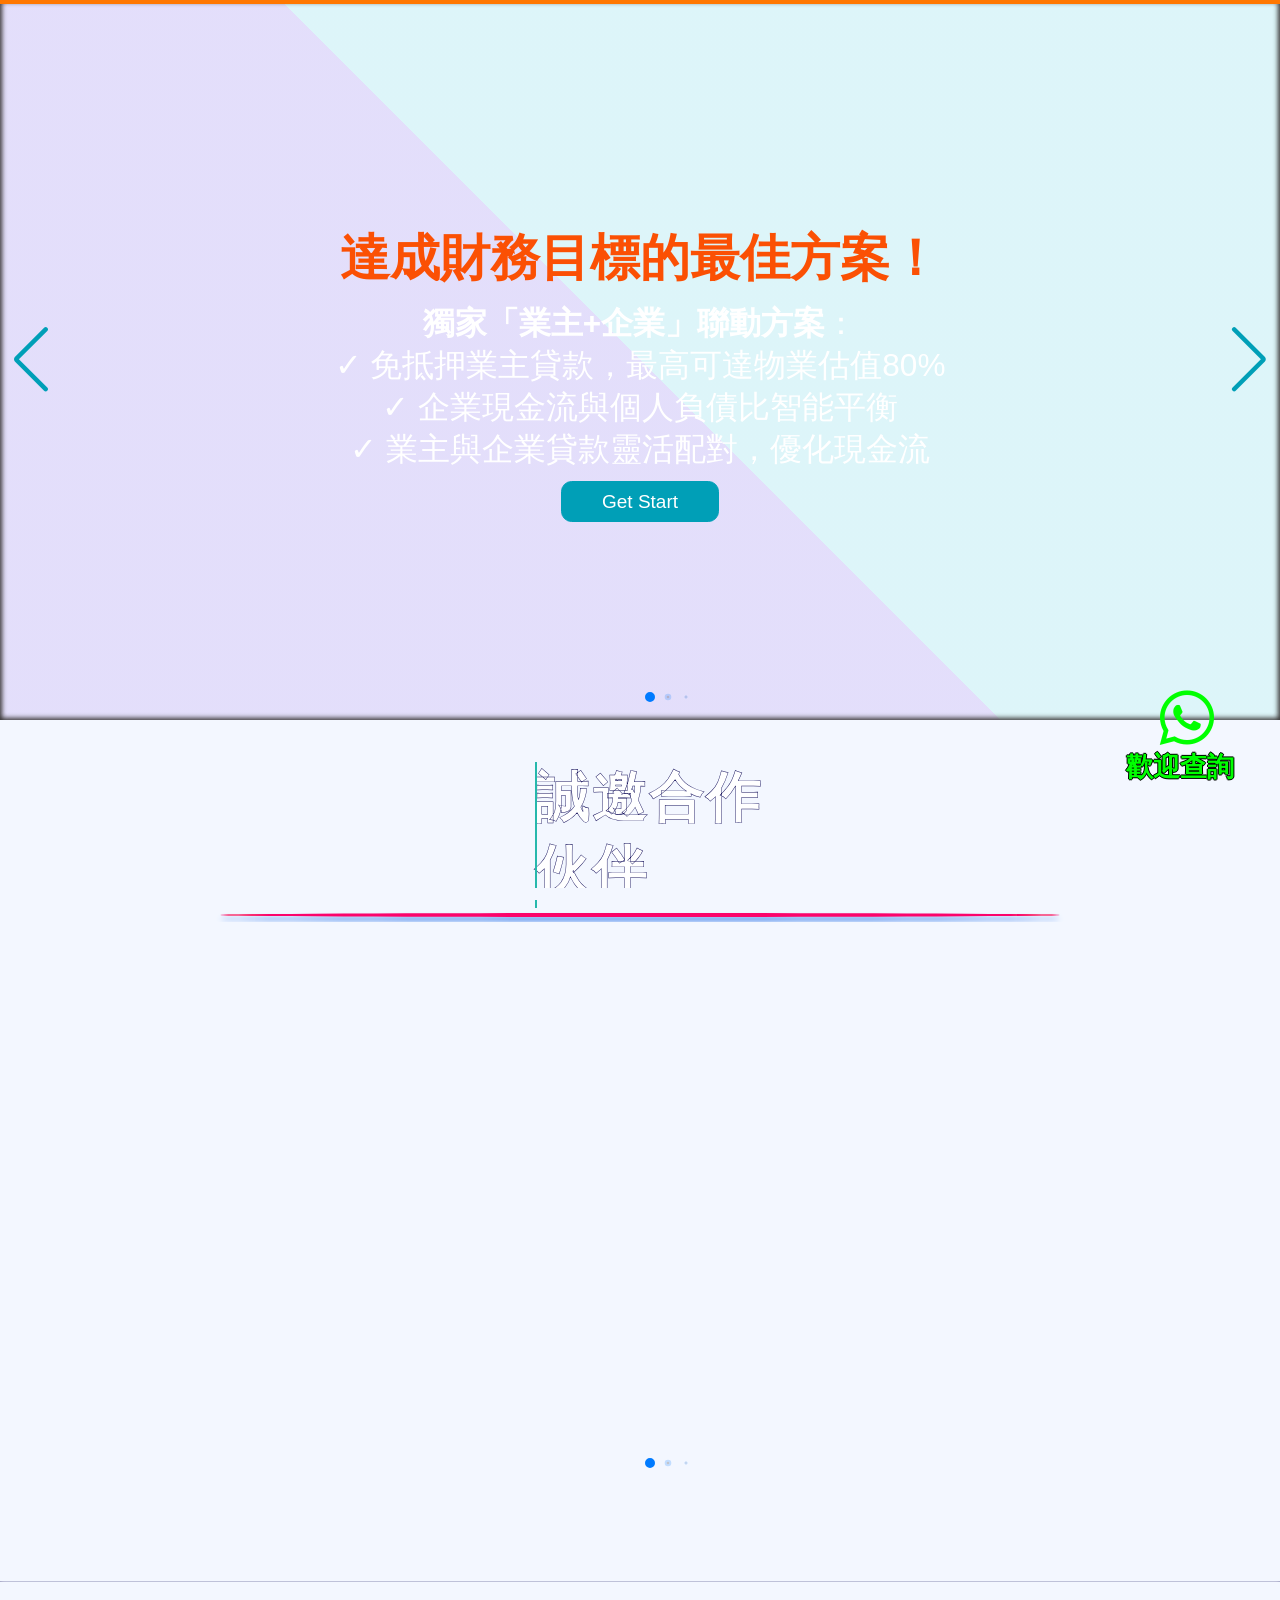
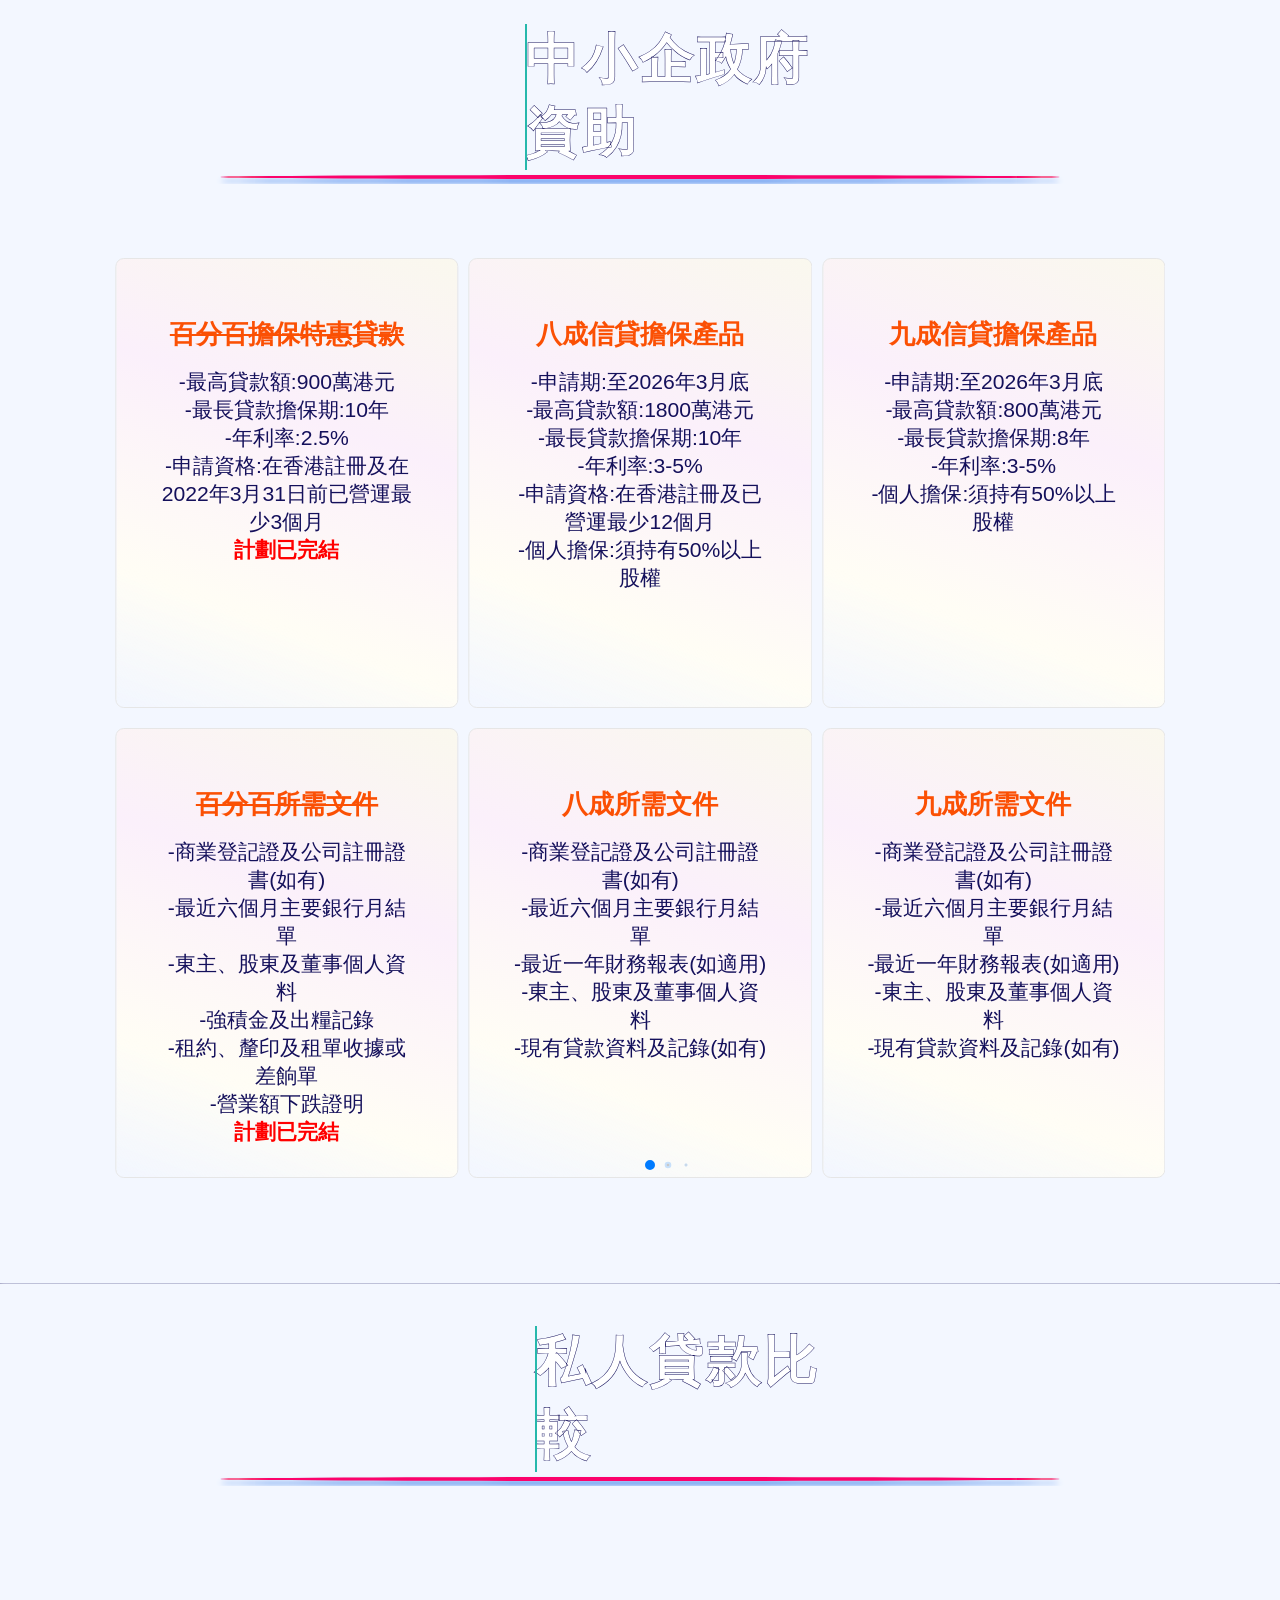
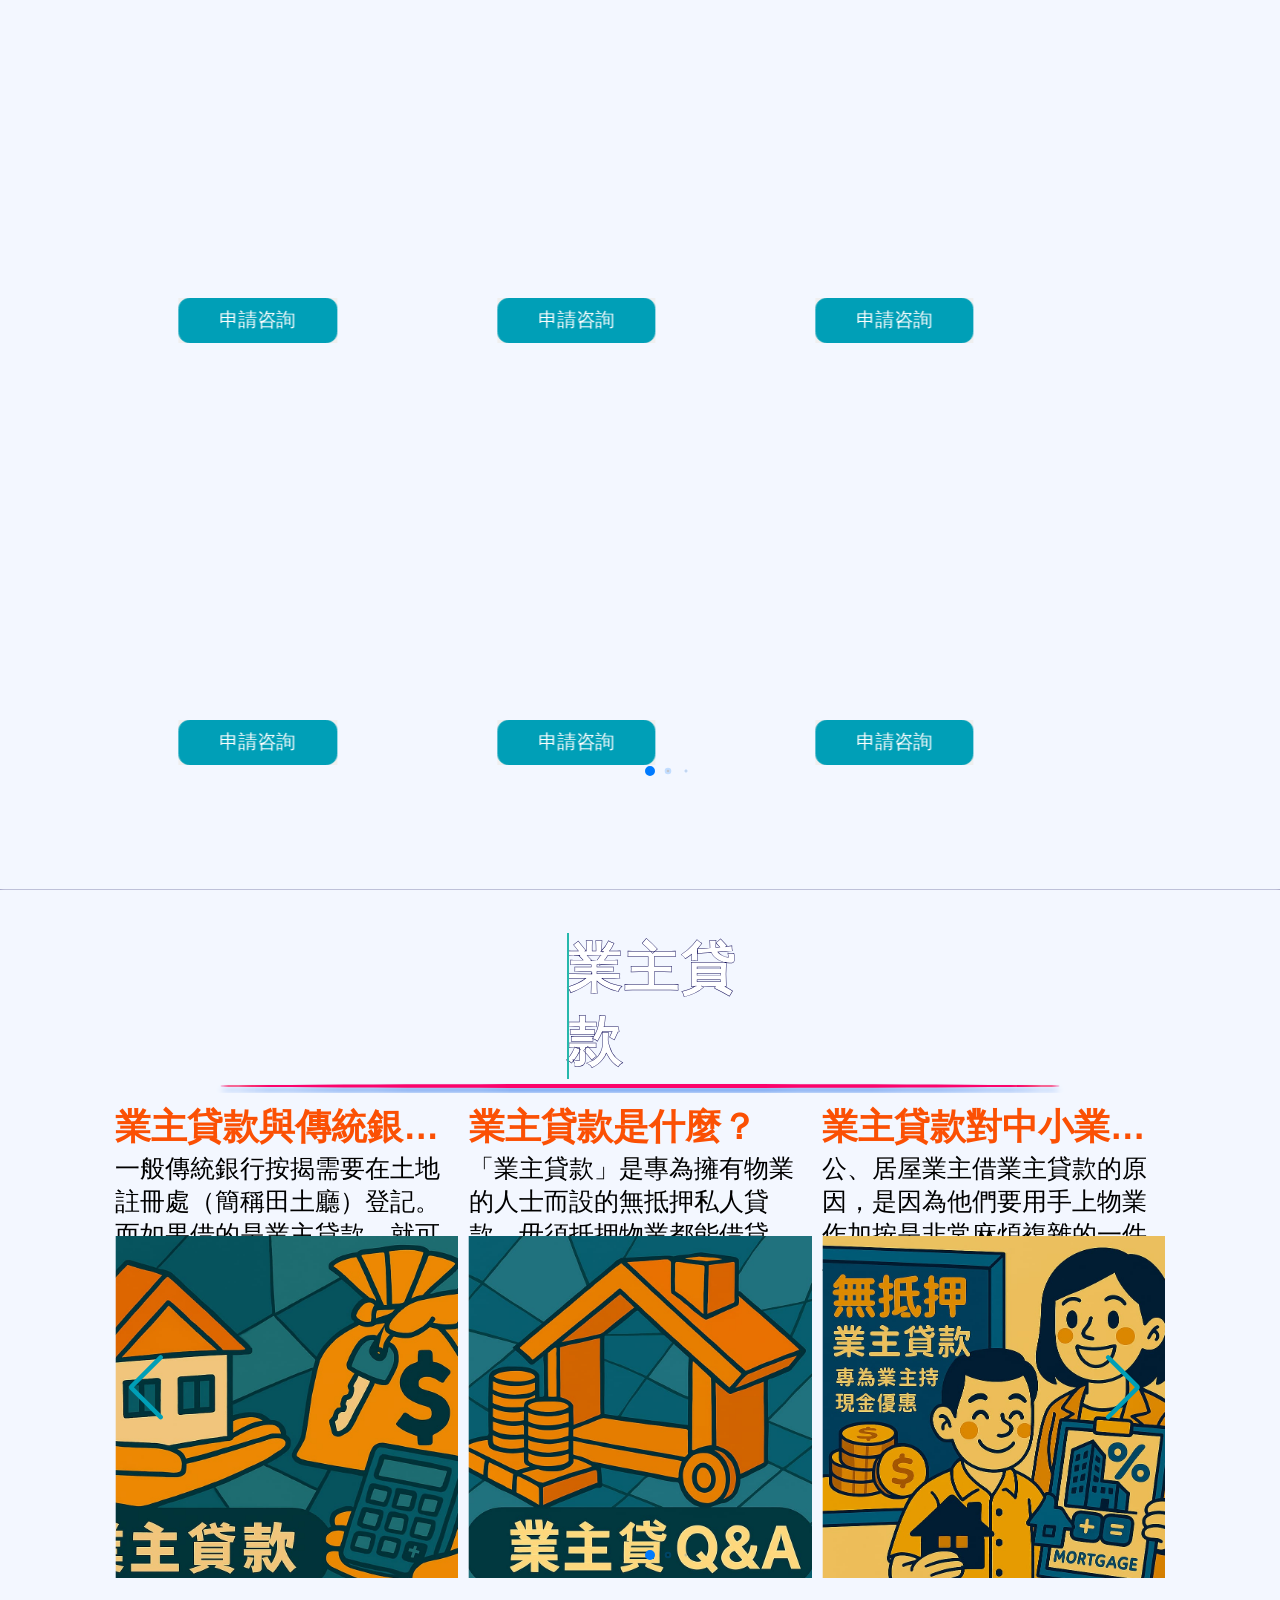
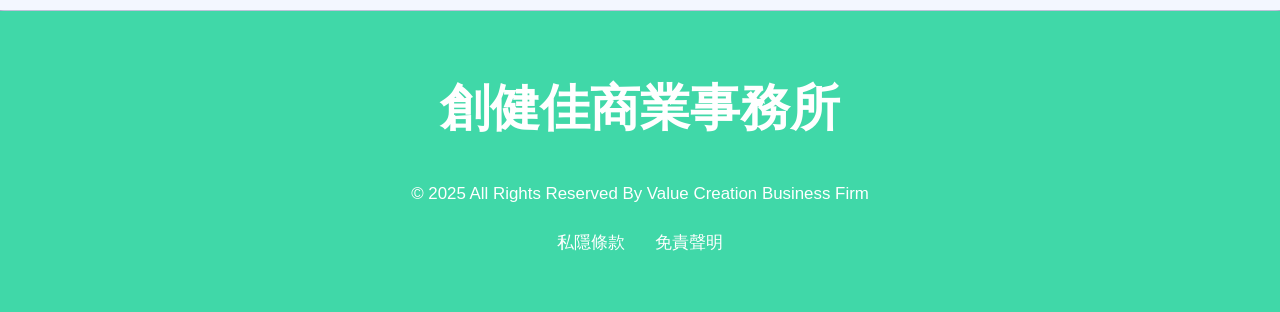
==== commit 46b37529: "Update index.html" ====
--- a/docs/index.html
+++ b/docs/index.html
@@ -667,7 +667,7 @@
                 <a href="#"><i class="fa-brands fa-youtube"></i></a>
                 <a href="#"><i class="fa-brands fa-square-linkedin"></i></a>            
             </div>
-            <p style="margin:10px;">© 2025 All rights reserved by Value Creation Business Firm </p>
+            <p>© 2025 All rights reserved by Value Creation Business Firm </p>
             <div style="display: flex; justify-content: center;  ">
                 <a href="privacy.html"><p style="padding-right: 10px;">私隱條款</p></a>
                 <a href="declaration.html"><p style="padding-left: 10px;">免責聲明</p></a>
@@ -709,4 +709,5 @@
     <script src="./js/vcgsearchinput.js"></script>
     <script src="./js/scroll-to-top.js"></script>
 </body>
-</html>+
+</html>
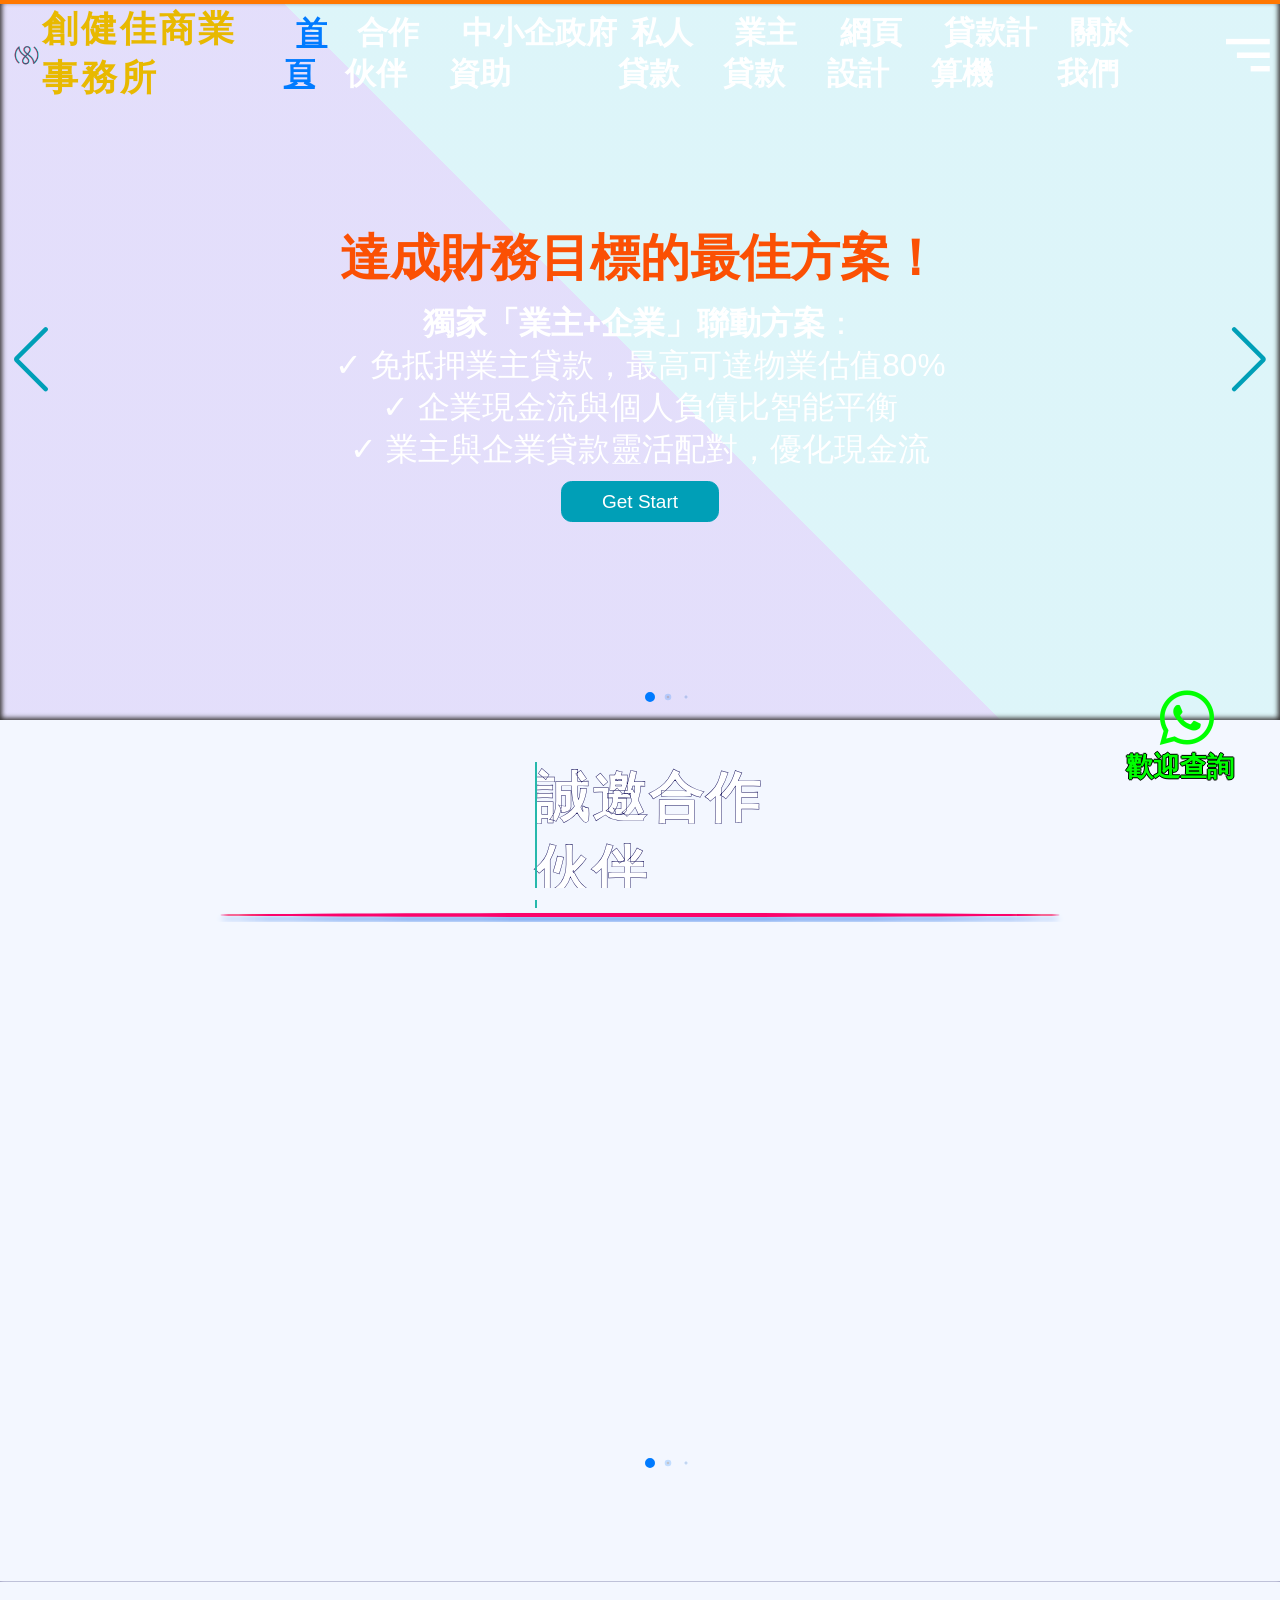
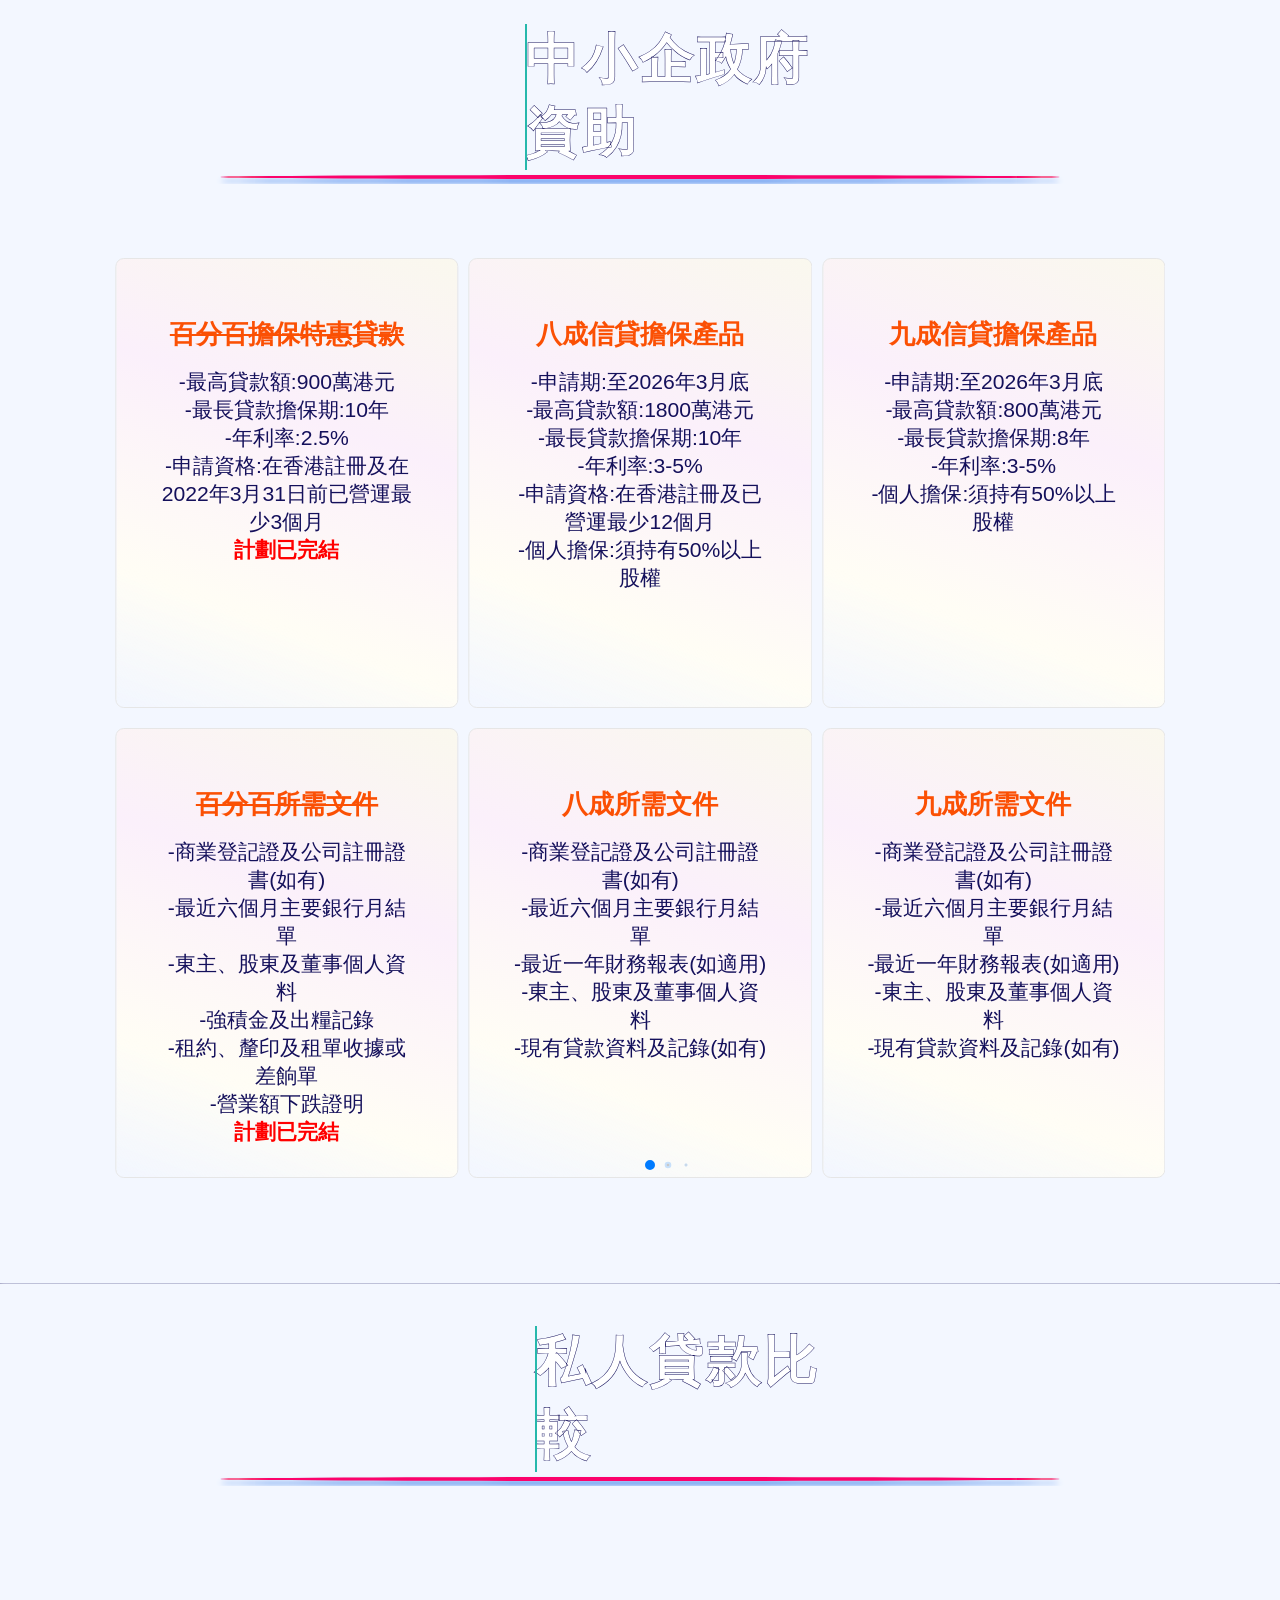
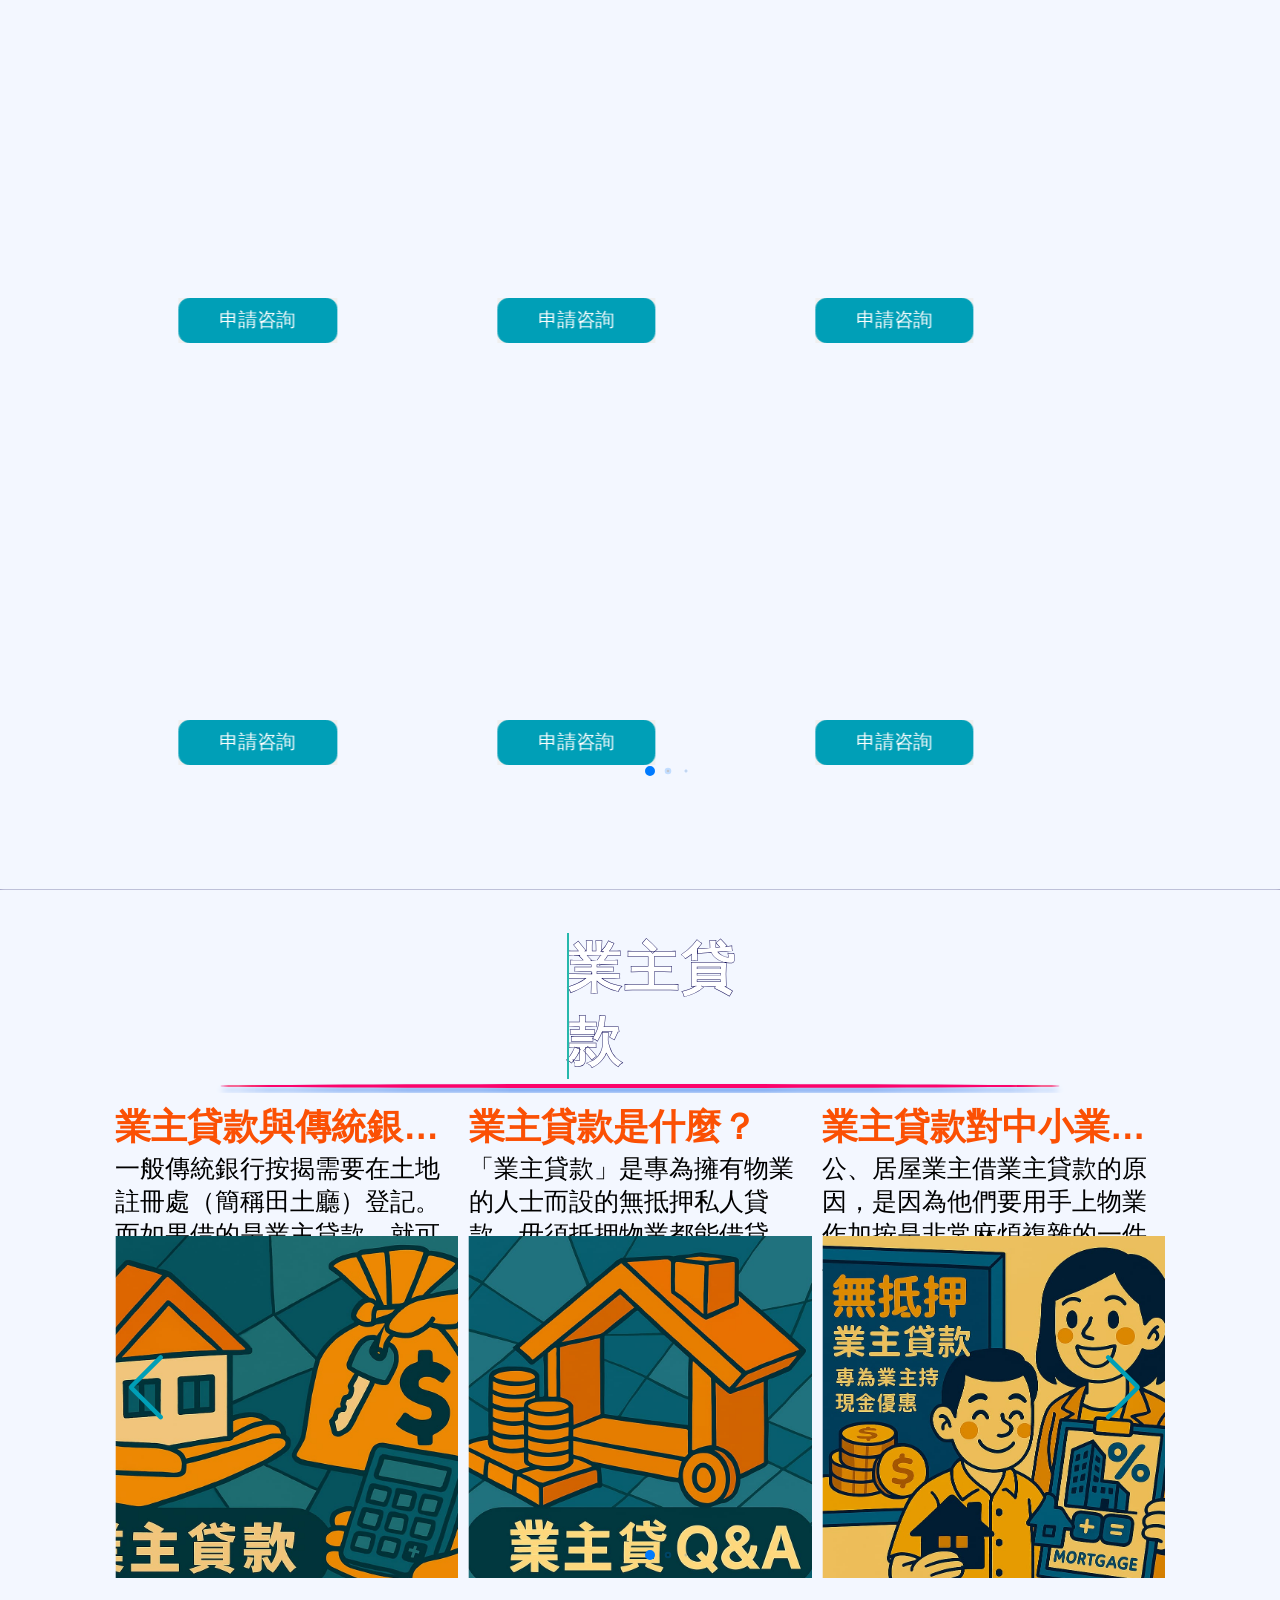
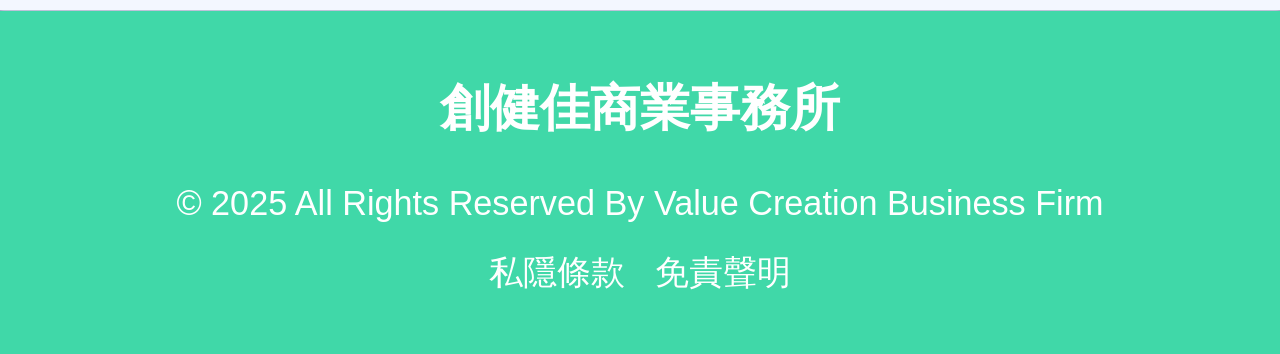
==== commit 31a8eb2c: "Add files via upload" ====
--- a/docs/index.html
+++ b/docs/index.html
@@ -142,7 +142,7 @@
                 <li><a href="#ploan" class="nav1-link">私人貸款</a></li>
                 <li><a href="#mortgage" class="nav1-link">業主貸款</a></li>
                 <li><a href="./webdesign/webapp.html" class="nav1-link">網頁設計</a></li>
-                <li><a href="./loancalculator/loancalc.html" class="nav1-link">計算機</a></li>
+                <li><a href="./loancalculator/loancalc.html" class="nav1-link">貸款計算機</a></li>
                 <li><a href="./aboutus/aboutus.html" class="nav1-link">關於我們</a></li>
             </ul>             
         </nav>
@@ -155,7 +155,7 @@
                 <li><a href="#ploan" class="nav2-link">私人貸款</a><i class="fa-solid fa-chevron-right"></i><hr></li>
                 <li><a href="#mortgage" class="nav2-link">業主貸款</a><i class="fa-solid fa-chevron-right"></i><hr></li>
                 <li><a href="./webdesign/webapp.html" class="nav2-link">網頁設計</a><i class="fa-solid fa-chevron-right"></i><hr></li>   
-                <li><a href="./loancalculator/loancalc.html" class="nav2-link">計算機</a><i class="fa-solid fa-chevron-right"></i><hr></li>
+                <li><a href="./loancalculator/loancalc.html" class="nav2-link">貸款計算機</a><i class="fa-solid fa-chevron-right"></i><hr></li>
                 <li><a href="./aboutus/aboutus.html" class="nav2-link">關於我們</a><i class="fa-solid fa-chevron-right"></i><hr></li>                         
             </ul>
         </nav>
@@ -709,5 +709,4 @@
     <script src="./js/vcgsearchinput.js"></script>
     <script src="./js/scroll-to-top.js"></script>
 </body>
-
-</html>
+</html>
--- a/docs/css/style.css
+++ b/docs/css/style.css
@@ -43,6 +43,7 @@
 h2::before {
   content: attr(data-text);
   position: absolute;
+  font-size: 6vmin;
   width: 0;
   height: 100%;
   color: var(--hover-color);
@@ -297,7 +298,7 @@
   width: 100%;
   align-items: center;
   justify-content: space-evenly;
-  transform: translateX(-11%);
+  transform: translateX(-12%);
 }
 header .navbar-one ul li a {
   margin: 0 0.8rem;
@@ -779,11 +780,11 @@
   opacity: 1;
   transition-delay: 0.5s;
 }
-.details h2 {
+/* .details h2 {
   margin-bottom: 5px;
   color: var(--text1-color);
   font-size: 4vmin;
-}
+} */
 .details p {
   margin: 0;
   padding: 0;
@@ -853,7 +854,7 @@
   color: var(--text1-color);
 }
 .footer p {
-  font-size: 1.6rem;
+  font-size: 3.8vmin;
   margin: 1rem 0;
   color: var(--text1-color);
 }
@@ -1366,7 +1367,7 @@
   header #cross-btn.show-cross {
     display: block !important;
     font-size: 8.7vmin !important;
-    margin-top: 3.5px !important;
+    margin-top: 4.5px !important;
     margin-right: 15px !important;
   }
   /* .hide-scrollbar {
@@ -1624,6 +1625,9 @@
   .footer {
     grid-template-columns: repeat(auto-fit, minmax(40%, 1fr));
   }
+  .footer .content {
+    margin-bottom: 4vh;
+  }
   /* *****START of Whatsapp & ScrollTop***** */
   .whatsapp {
     padding-right: 27px;
@@ -1665,9 +1669,6 @@
   }
   .contact .heading h2 {
     left: 36%;
-  }
-  .footer .content {
-    margin-bottom: 4vh;
   }
   /* End text-animation */
 }
--- a/docs/css/style.css
+++ b/docs/css/style.css
@@ -43,6 +43,7 @@
 h2::before {
   content: attr(data-text);
   position: absolute;
+  font-size: 6vmin;
   width: 0;
   height: 100%;
   color: var(--hover-color);
@@ -297,7 +298,7 @@
   width: 100%;
   align-items: center;
   justify-content: space-evenly;
-  transform: translateX(-11%);
+  transform: translateX(-12%);
 }
 header .navbar-one ul li a {
   margin: 0 0.8rem;
@@ -779,11 +780,11 @@
   opacity: 1;
   transition-delay: 0.5s;
 }
-.details h2 {
+/* .details h2 {
   margin-bottom: 5px;
   color: var(--text1-color);
   font-size: 4vmin;
-}
+} */
 .details p {
   margin: 0;
   padding: 0;
@@ -853,7 +854,7 @@
   color: var(--text1-color);
 }
 .footer p {
-  font-size: 1.6rem;
+  font-size: 3.8vmin;
   margin: 1rem 0;
   color: var(--text1-color);
 }
@@ -1366,7 +1367,7 @@
   header #cross-btn.show-cross {
     display: block !important;
     font-size: 8.7vmin !important;
-    margin-top: 3.5px !important;
+    margin-top: 4.5px !important;
     margin-right: 15px !important;
   }
   /* .hide-scrollbar {
@@ -1624,6 +1625,9 @@
   .footer {
     grid-template-columns: repeat(auto-fit, minmax(40%, 1fr));
   }
+  .footer .content {
+    margin-bottom: 4vh;
+  }
   /* *****START of Whatsapp & ScrollTop***** */
   .whatsapp {
     padding-right: 27px;
@@ -1665,9 +1669,6 @@
   }
   .contact .heading h2 {
     left: 36%;
-  }
-  .footer .content {
-    margin-bottom: 4vh;
   }
   /* End text-animation */
 }
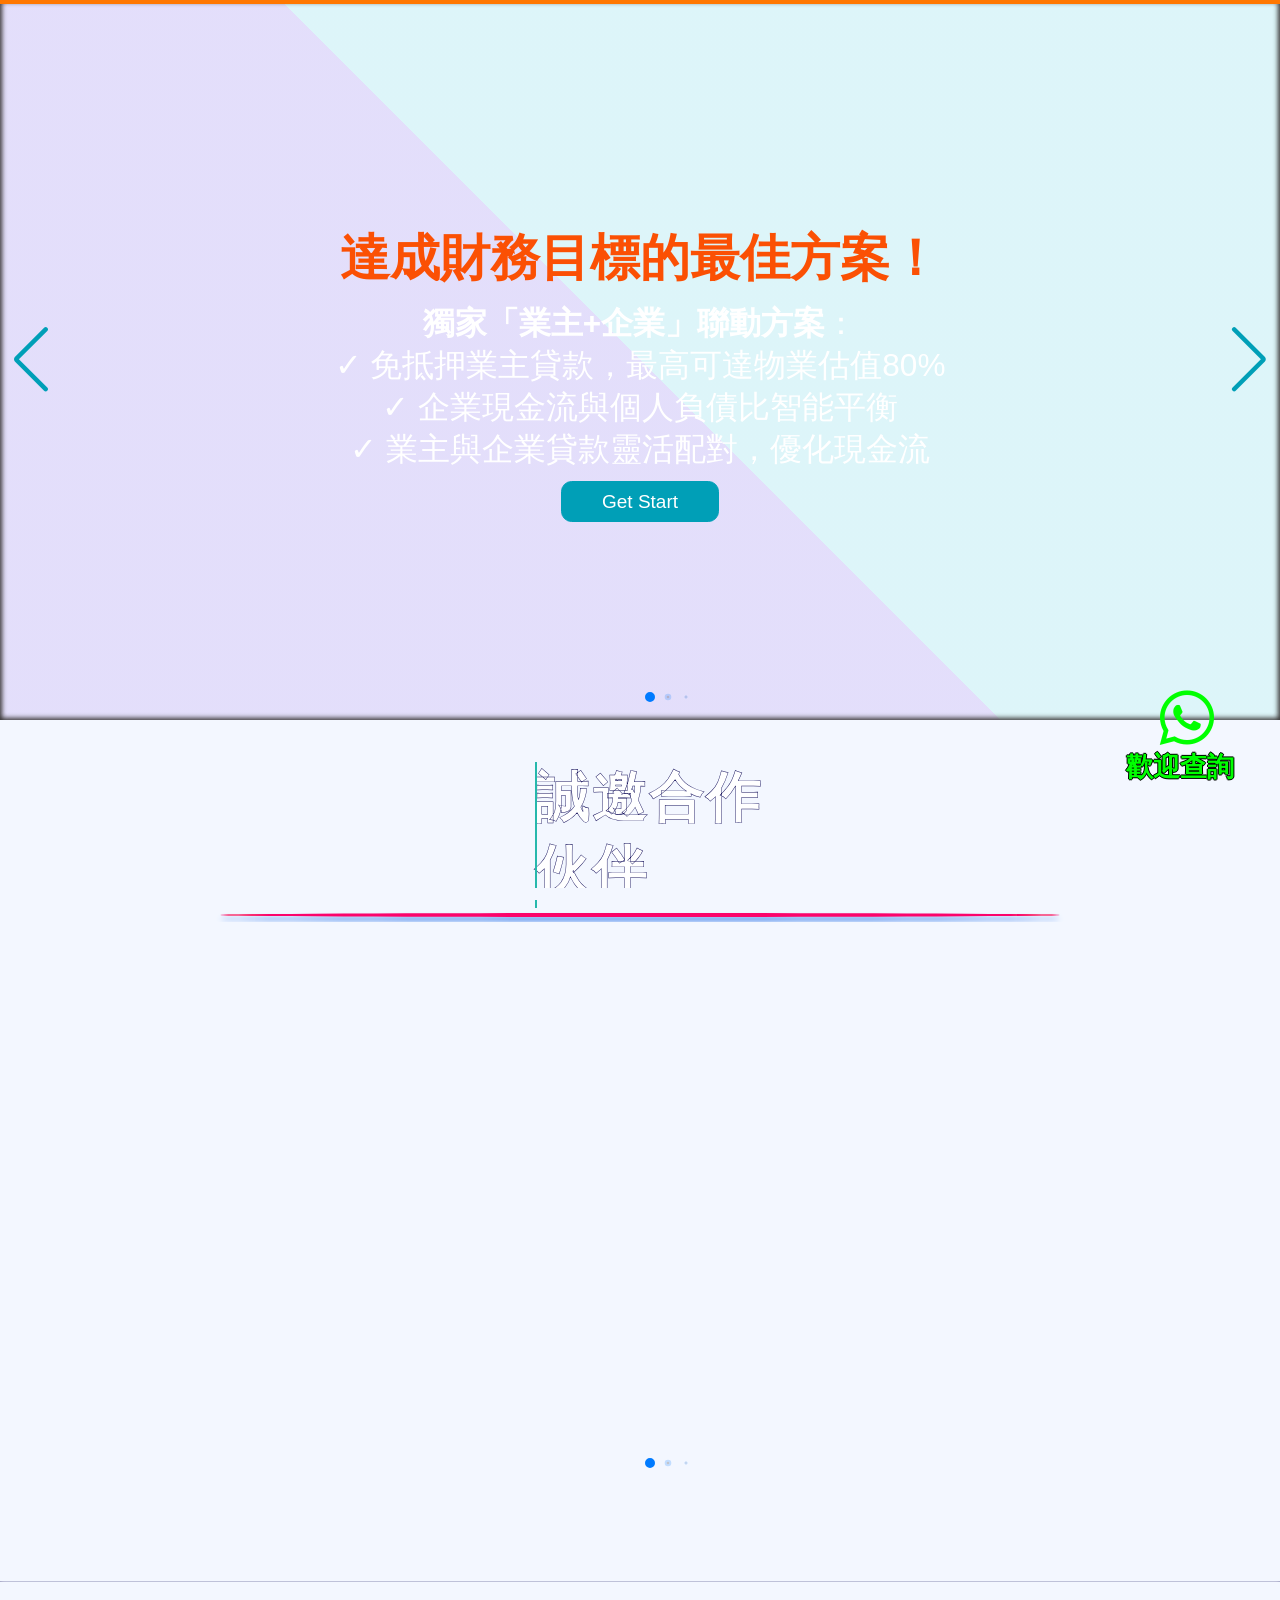
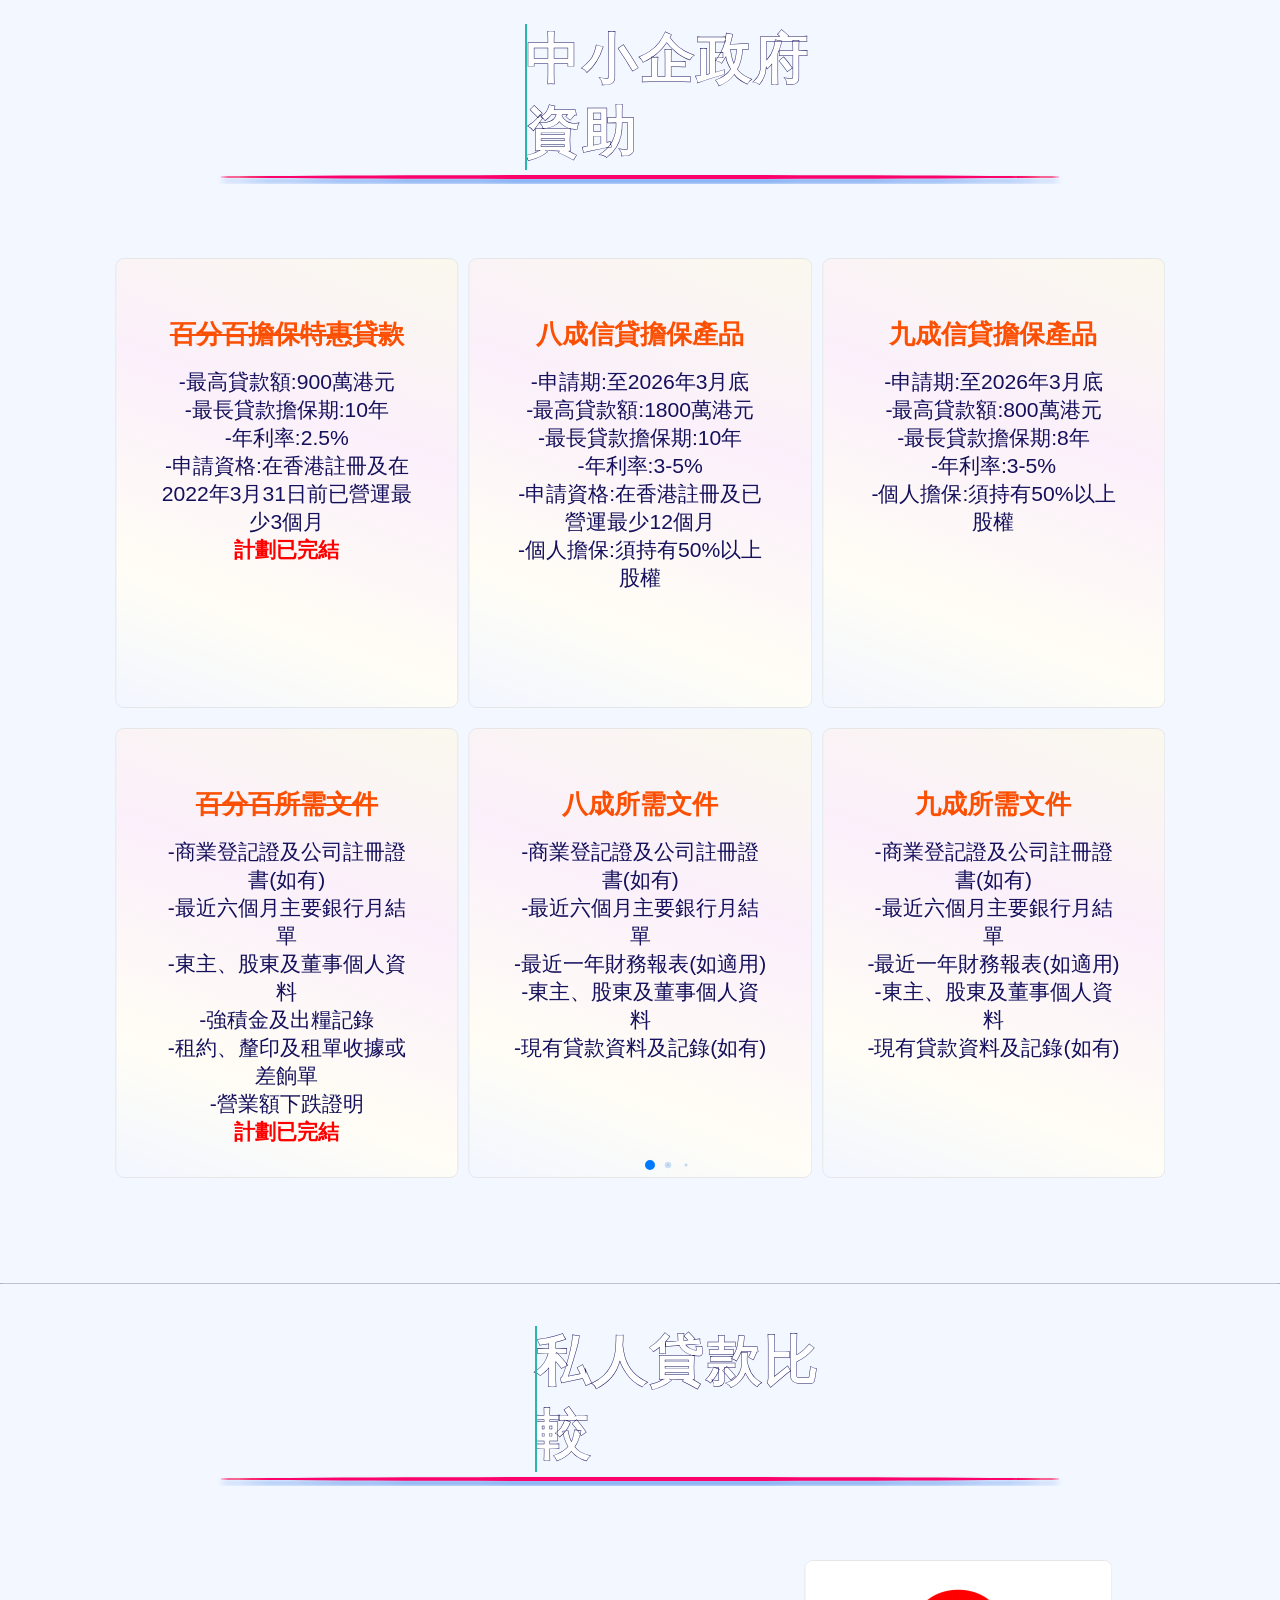
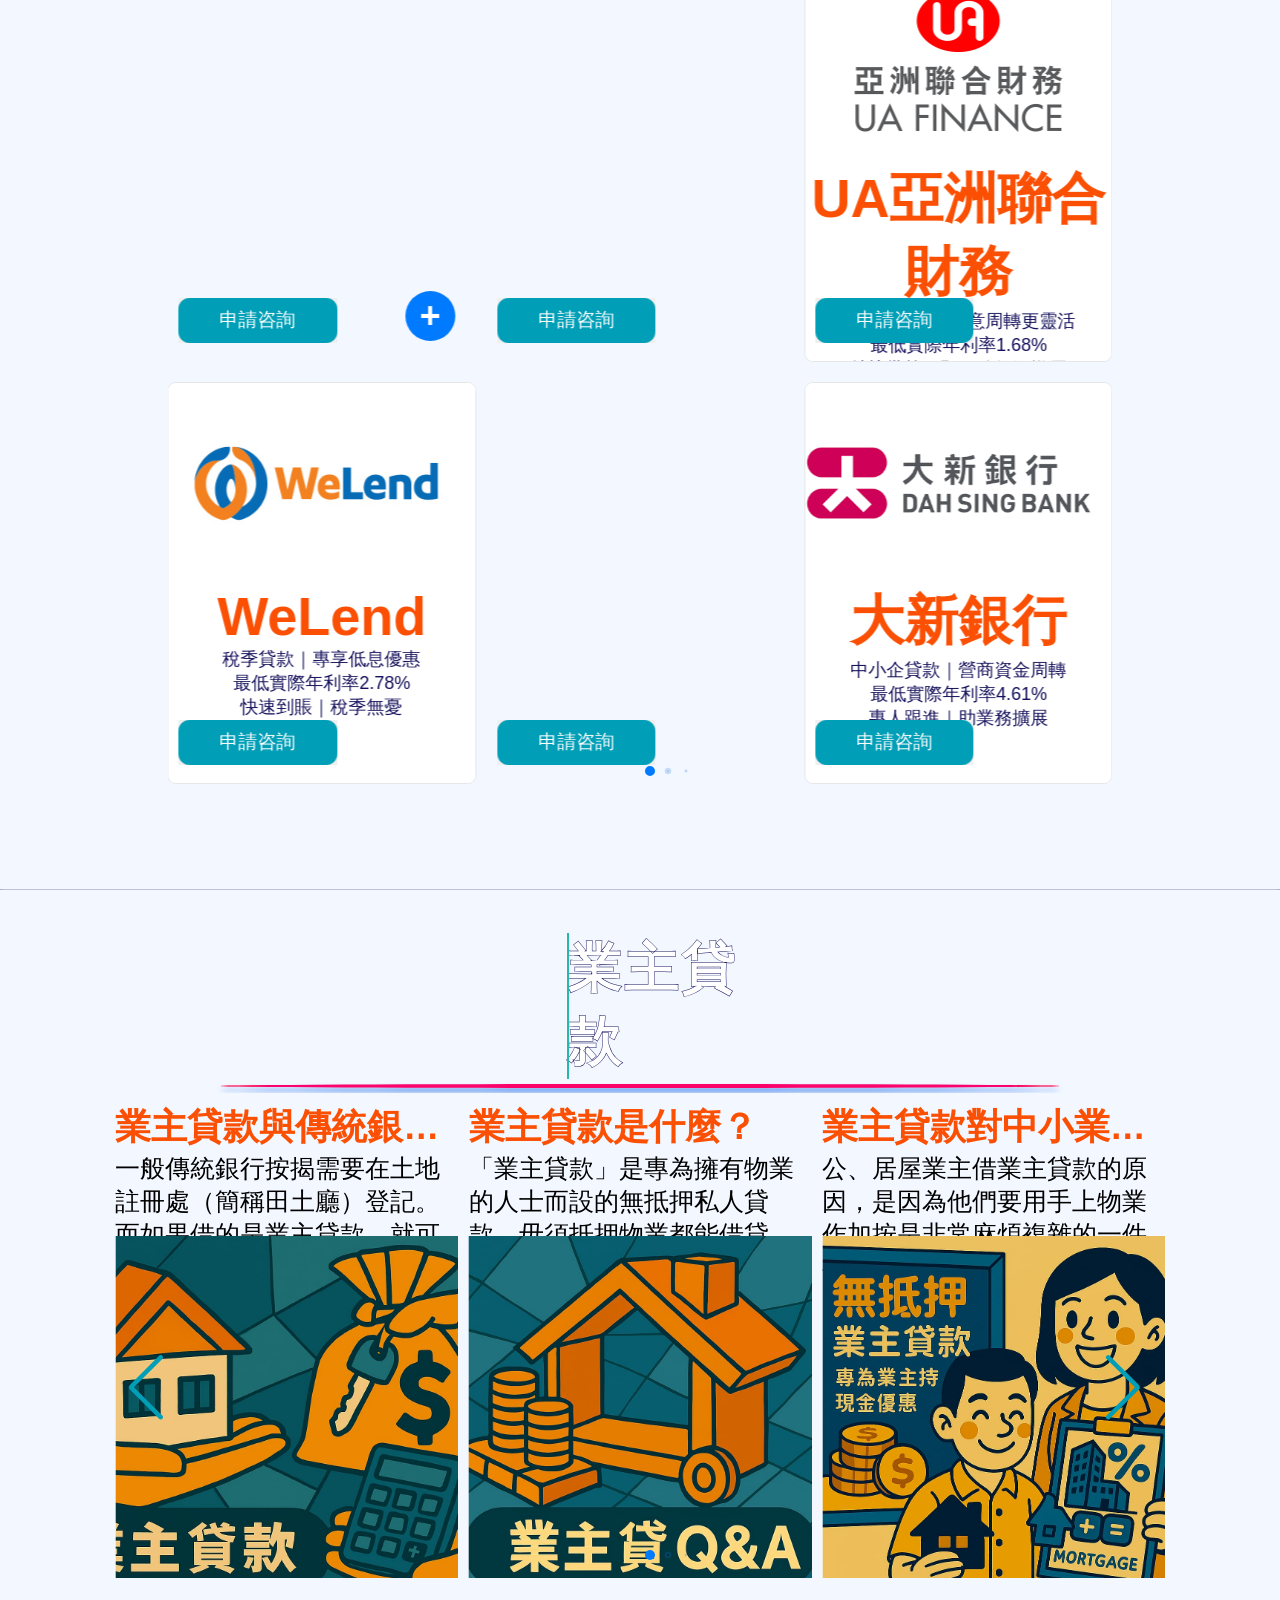
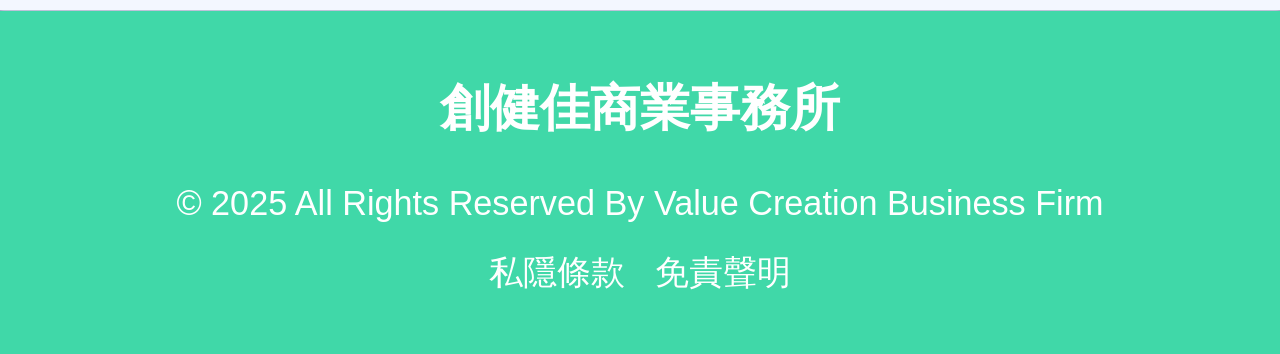
==== commit 2a4ee181: "Update index.html" ====
--- a/docs/index.html
+++ b/docs/index.html
@@ -13,7 +13,11 @@
     style-src 'self' 'unsafe-inline' https://cdn.jsdelivr.net https://cdnjs.cloudflare.com https://unpkg.com https://cdn.tailwindcss.com https://fonts.googleapis.com;
     img-src 'self' data: https: https://maps.googleapis.com https://maps.gstatic.com;
     font-src 'self' https://cdnjs.cloudflare.com https://unpkg.com https://fonts.gstatic.com data: https://kit-free.fontawesome.com;
-    connect-src 'self' https://cdn.tailwindcss.com https://api.emailjs.com;
+    connect-src 'self' 
+        https://cdn.tailwindcss.com 
+        https://api.emailjs.com
+        https://www.google-analytics.com   
+        https://www.googletagmanager.com;   
     frame-src https://www.google.com https://maps.google.com;
     object-src 'none';
     base-uri 'self';
@@ -709,4 +713,5 @@
     <script src="./js/vcgsearchinput.js"></script>
     <script src="./js/scroll-to-top.js"></script>
 </body>
-</html>+
+</html>
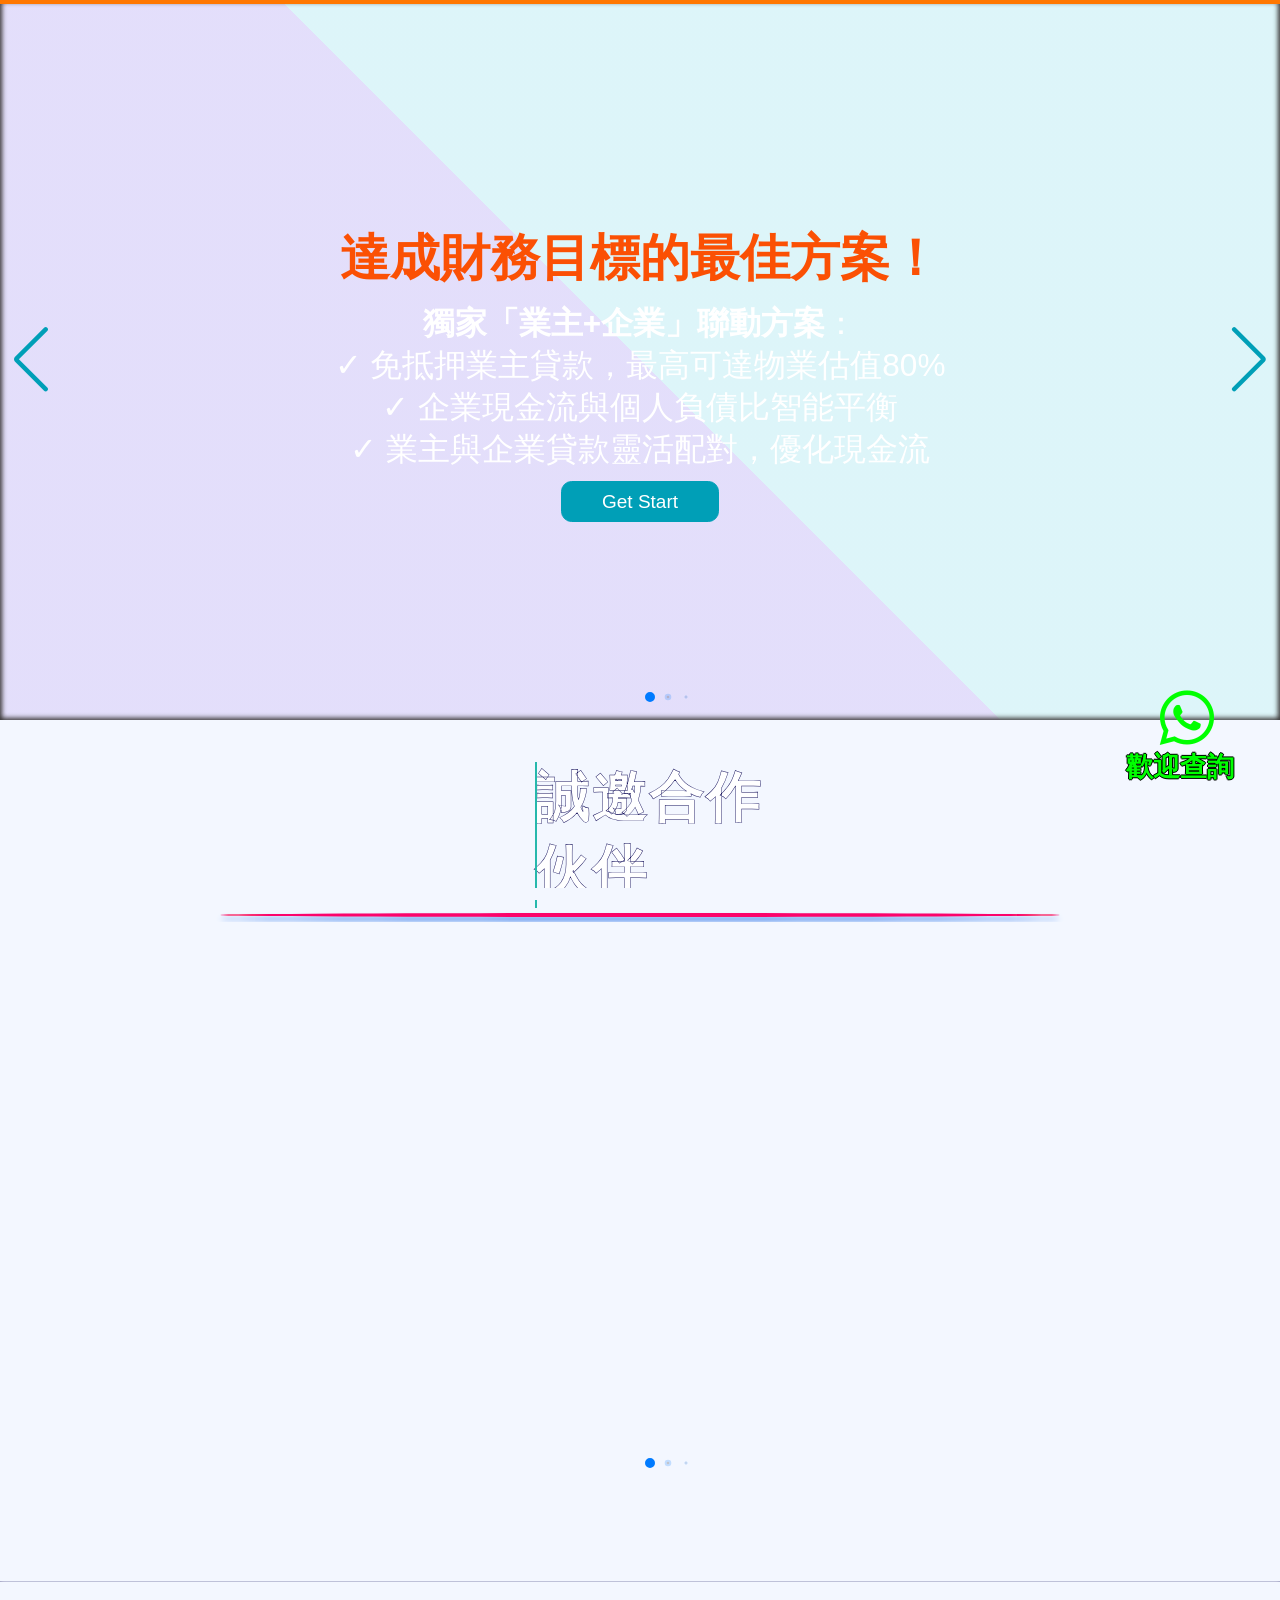
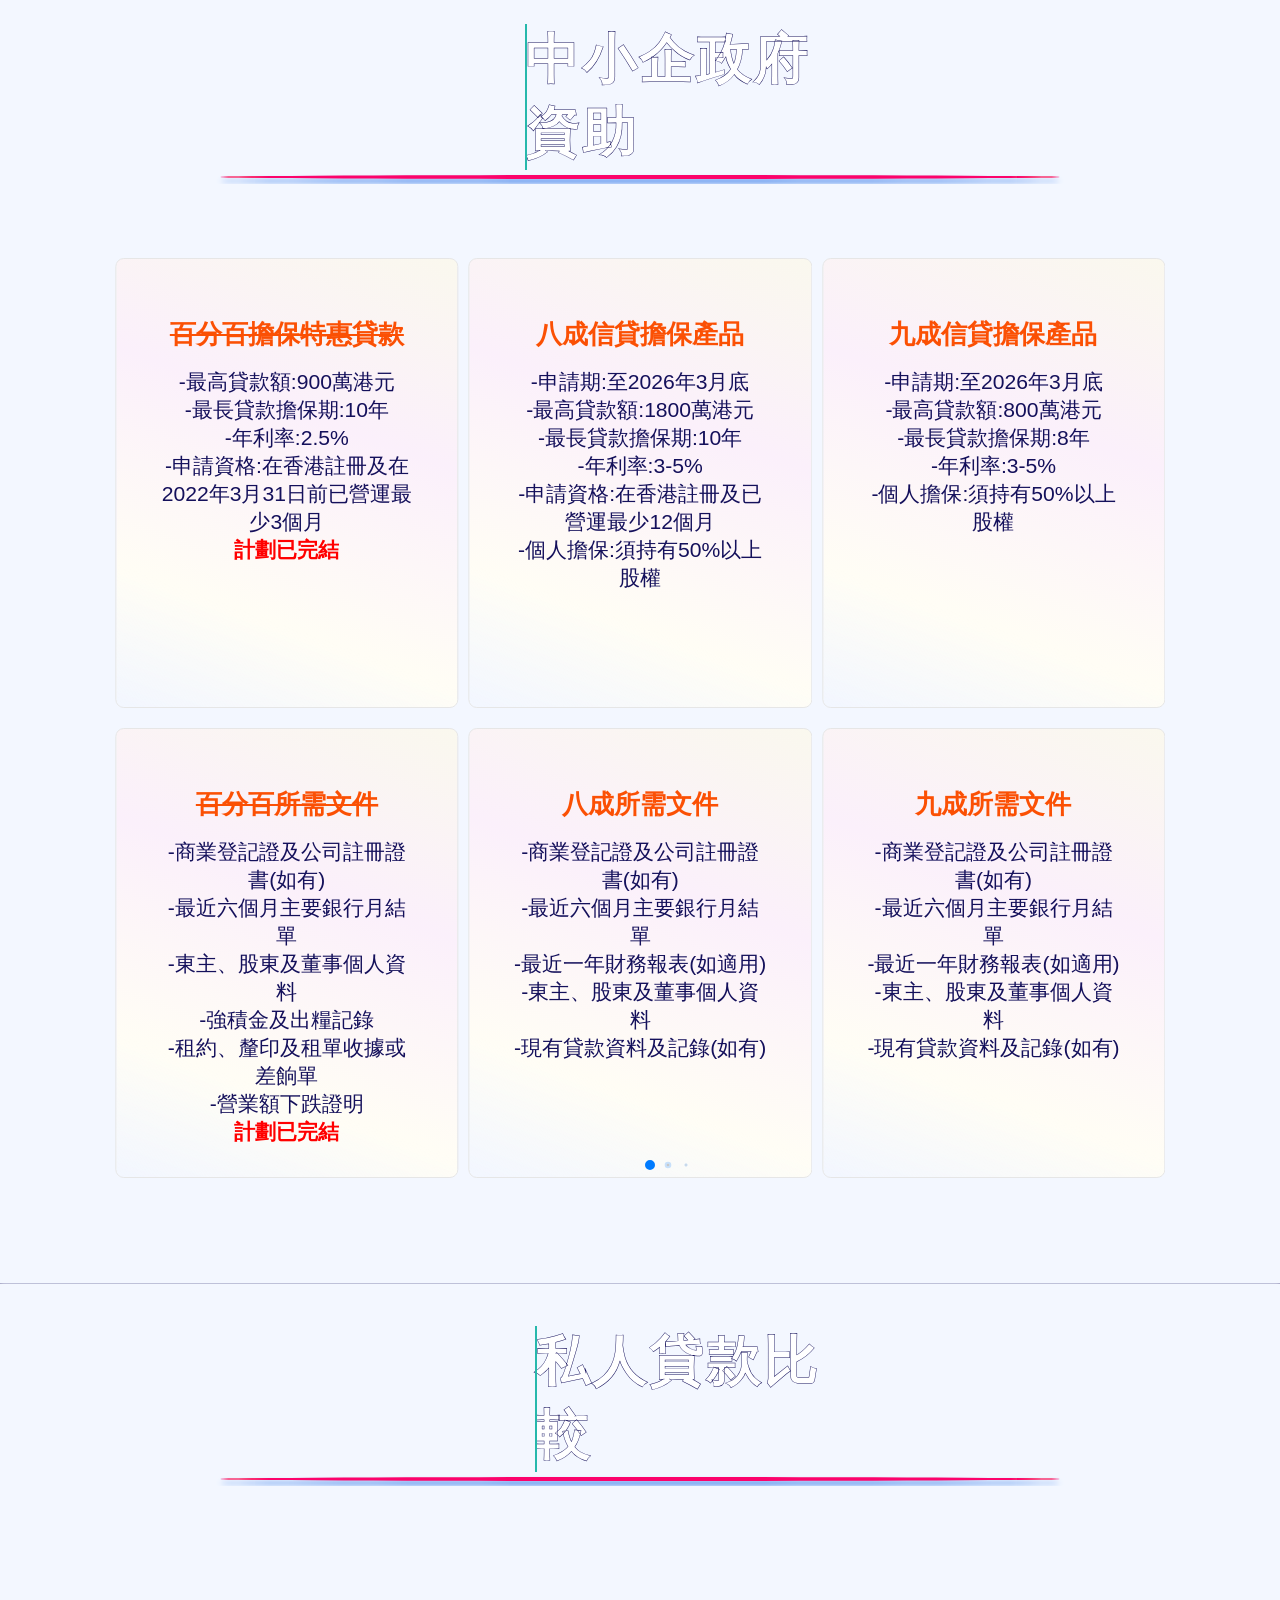
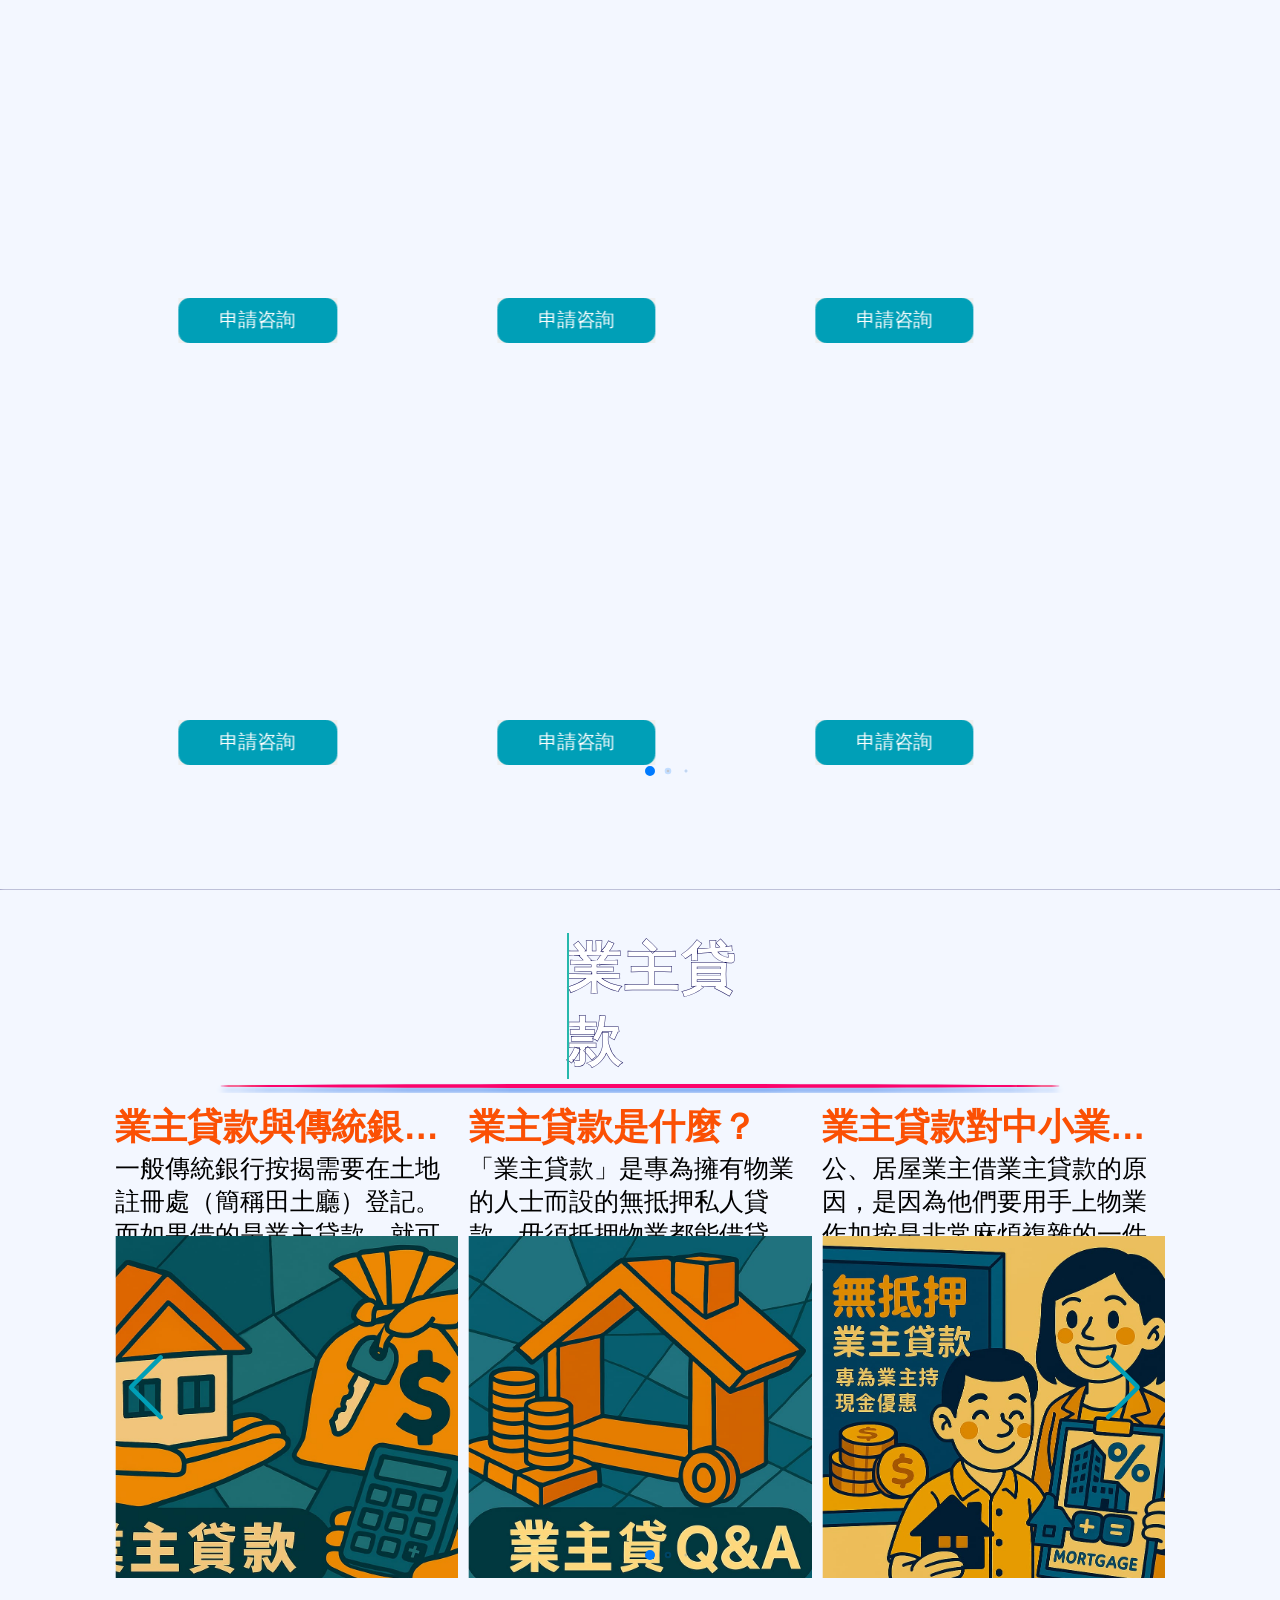
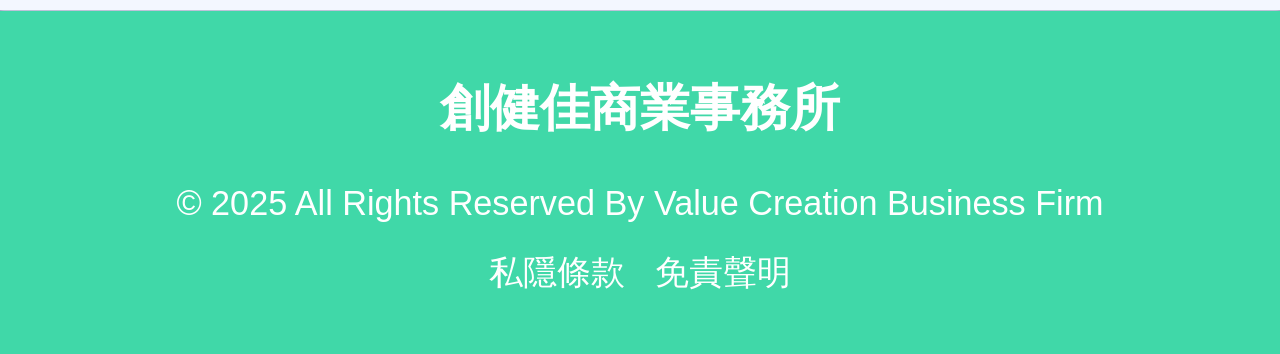
==== commit 5e100320: "Add files via upload" ====
--- a/docs/index.html
+++ b/docs/index.html
@@ -39,7 +39,7 @@
     <link rel="stylesheet" href="./css/style.css">
     <link rel="stylesheet" href="./css/vcgsearchinput.css">
     <!-- favicon -->
-    <link rel="icon" type="image/x-icon" href="./img/logo/newlogoico.ico" font-size="50px">
+    <link rel="icon" type="image/x-icon" href="./img/logo/meowgo1-ico.ico" font-size="50px">
     <title>香港中小企業貸款｜創健佳商業事務所 - 私人貸款與政府資助專家</title>
     <!-- Schema Markup -->
     <script type="application/ld+json">
@@ -133,7 +133,7 @@
         <div class="header-main">
         <label class="logo">
             <span></span>
-            <div class="com-icon"><img src="./img/logo/mylogo1.png" alt=""></div>
+            <div class="com-icon"><img src="./img/logo/meowgo1.png" alt=""></div>
             <a href="#home" class="com-name">創健佳商業事務所</a> 
             <span></span>                                       
         </label>
@@ -713,5 +713,4 @@
     <script src="./js/vcgsearchinput.js"></script>
     <script src="./js/scroll-to-top.js"></script>
 </body>
-
-</html>
+</html>
--- a/docs/css/style.css
+++ b/docs/css/style.css
@@ -192,7 +192,7 @@
   justify-content: center;
   align-items: center;
   /* font-size: 4vmin; */
-  width: 8.7% !important;
+  width: 7.5% !important;
   height: 100%;
   z-index: 1;
   transform: scale(1.8);
@@ -205,7 +205,7 @@
   width: 100%;
   height: 100%;
   /* border-radius: 50%; */
-  padding-top: 2.5px;
+  /* padding-top: 2.5px; */
 }
 header .logo .com-icon img:hover {
   transform: scale(1.2);
@@ -218,7 +218,8 @@
   letter-spacing: 3px;
   align-items: center;
   justify-content: center;
-  margin-left: 6px;
+  padding-left: 10px;
+  margin-bottom: 2.5px;
   width: 100%;
   z-index: 1;
 }
@@ -1308,16 +1309,21 @@
     width: 85%;
   }
   header .logo .com-icon {
-    width: 8.5% !important;
+    width: 7% !important;
+    margin-bottom: 1px;
   }
   header .logo .com-icon.comicon-big {
-    width: 9.5% !important;
+    width: 7% !important;
   }
   header .logo .com-name {
     font-size: 6.5vmin !important;
+    margin-bottom: 2.5px;
+    /* margin-left: 1.5px; */
   }
   header .logo .com-name.comname-big {
     font-size: 8vmin !important;
+    margin-bottom: 2.5px;
+    margin-left: 2px;
   }
   header .search-btns {
     position: absolute;
--- a/docs/css/style.css
+++ b/docs/css/style.css
@@ -192,7 +192,7 @@
   justify-content: center;
   align-items: center;
   /* font-size: 4vmin; */
-  width: 8.7% !important;
+  width: 7.5% !important;
   height: 100%;
   z-index: 1;
   transform: scale(1.8);
@@ -205,7 +205,7 @@
   width: 100%;
   height: 100%;
   /* border-radius: 50%; */
-  padding-top: 2.5px;
+  /* padding-top: 2.5px; */
 }
 header .logo .com-icon img:hover {
   transform: scale(1.2);
@@ -218,7 +218,8 @@
   letter-spacing: 3px;
   align-items: center;
   justify-content: center;
-  margin-left: 6px;
+  padding-left: 10px;
+  margin-bottom: 2.5px;
   width: 100%;
   z-index: 1;
 }
@@ -1308,16 +1309,21 @@
     width: 85%;
   }
   header .logo .com-icon {
-    width: 8.5% !important;
+    width: 7% !important;
+    margin-bottom: 1px;
   }
   header .logo .com-icon.comicon-big {
-    width: 9.5% !important;
+    width: 7% !important;
   }
   header .logo .com-name {
     font-size: 6.5vmin !important;
+    margin-bottom: 2.5px;
+    /* margin-left: 1.5px; */
   }
   header .logo .com-name.comname-big {
     font-size: 8vmin !important;
+    margin-bottom: 2.5px;
+    margin-left: 2px;
   }
   header .search-btns {
     position: absolute;
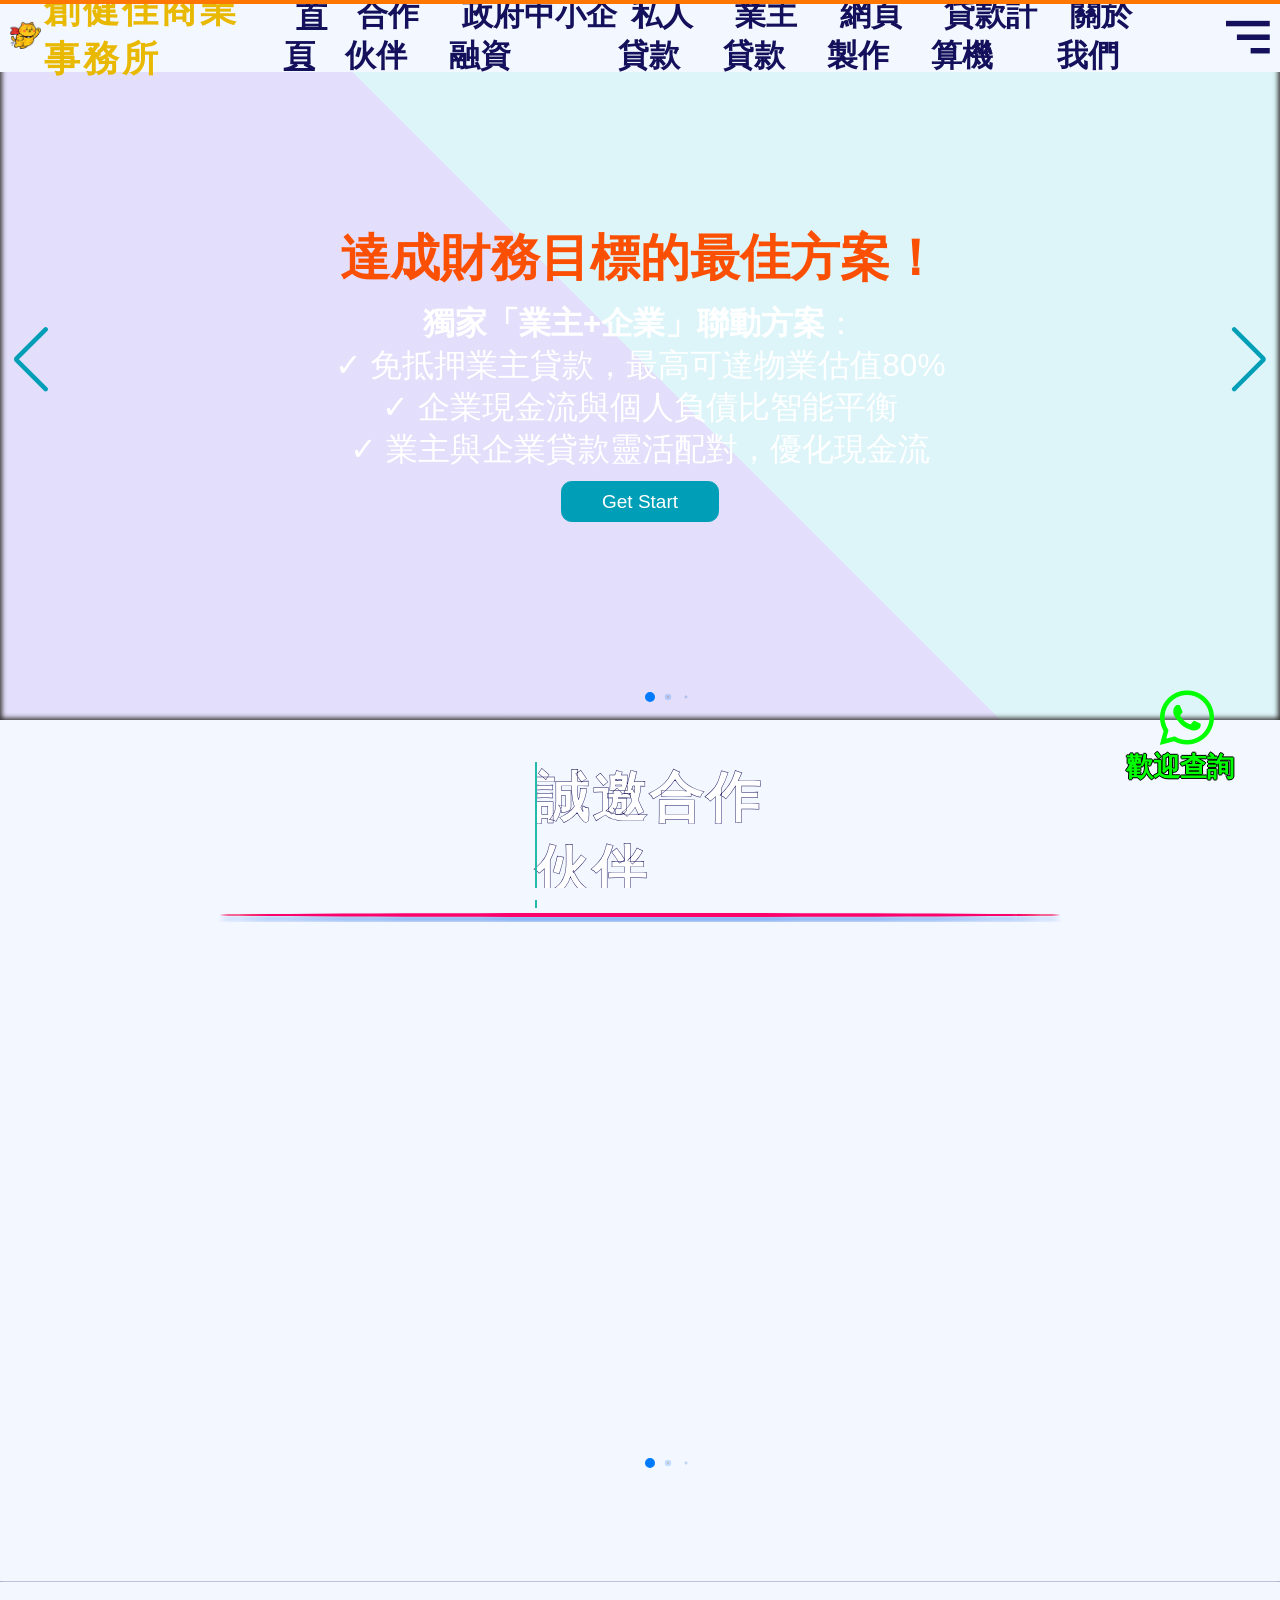
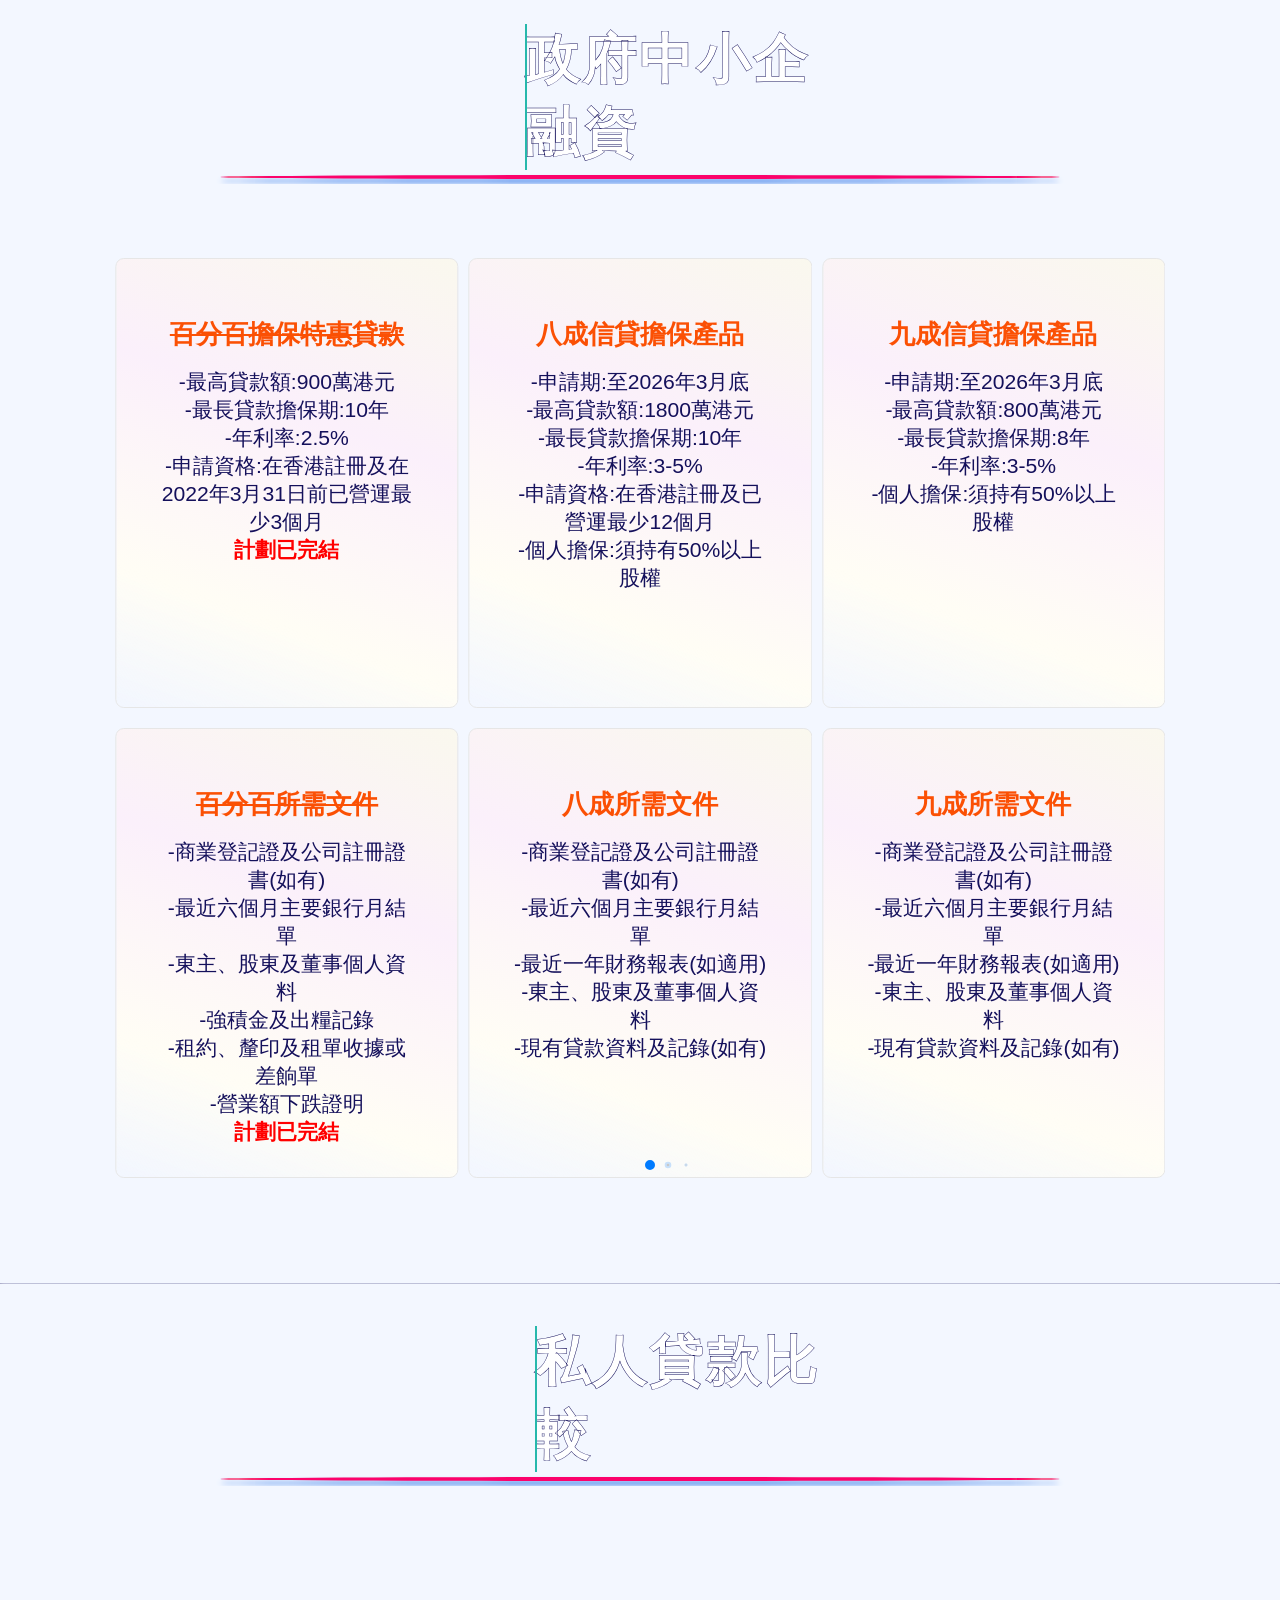
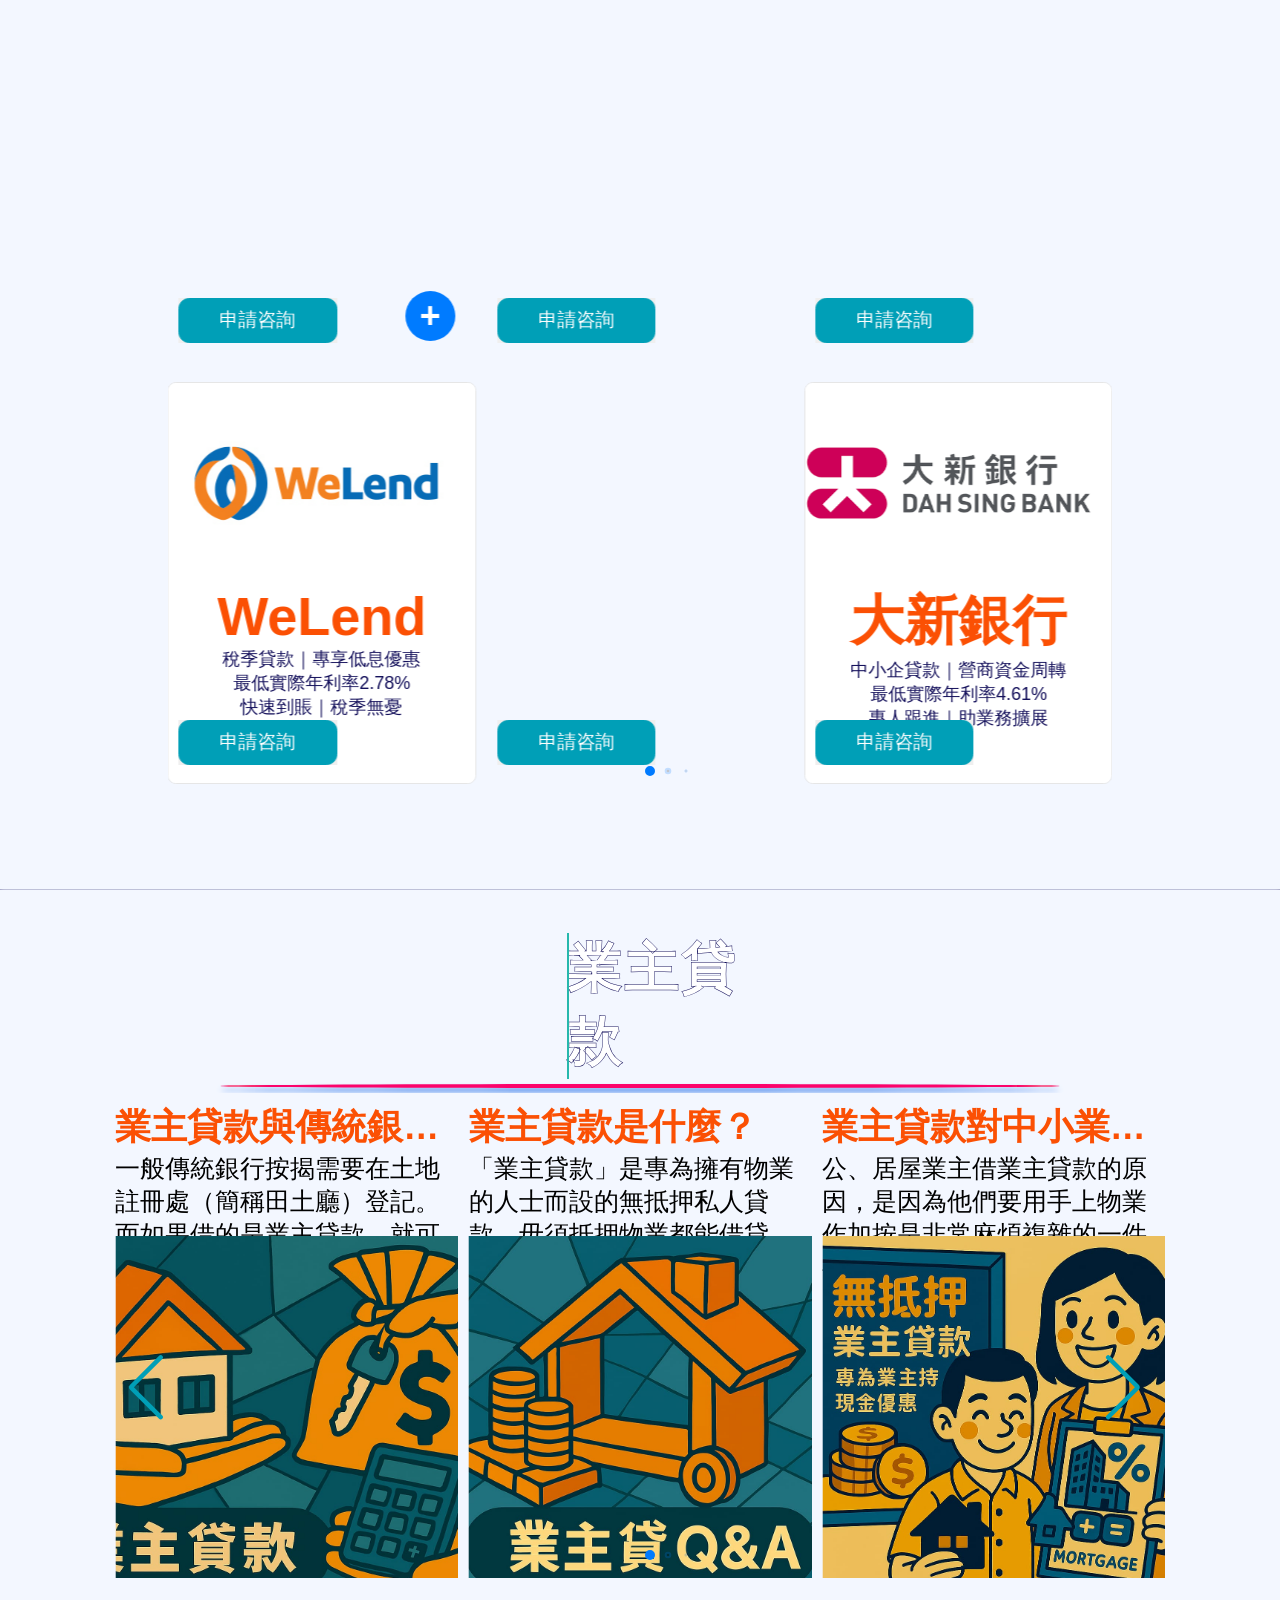
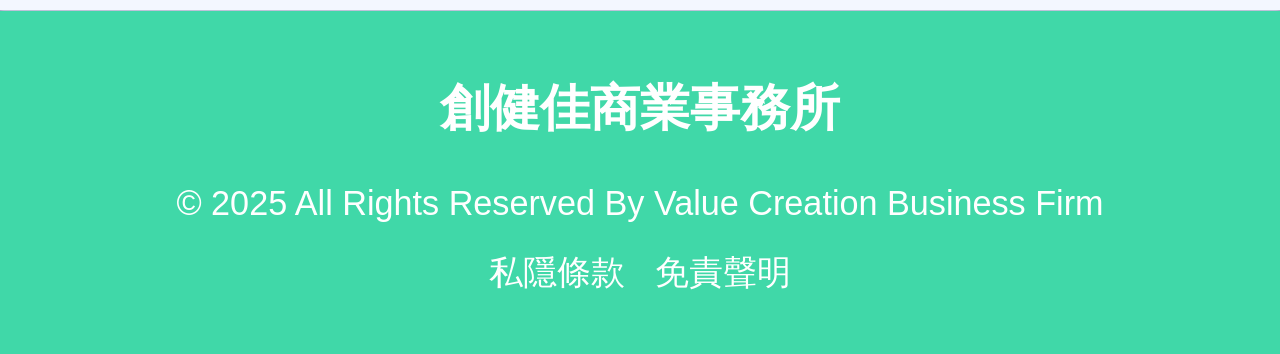
==== commit 3e9cd127: "Add files via upload" ====
--- a/docs/index.html
+++ b/docs/index.html
@@ -1,10 +1,11 @@
 <!DOCTYPE html>
-<html lang="en">
+<html lang="zh-HK">
 <head>
     <meta charset="UTF-8">
     <meta name="viewport" content="width=device-width, initial-scale=1.0">
-    <meta name="description" content="創健佳商業事務所提供香港中小企業低息貸款方案，包括政府資助計劃（如中小企融資擔保）、銀行SME貸款及快速周轉服務，專為零售、餐飲及創業公司設計，最快1日批核。">
-    <meta name="keywords" content="香港中小企業貸款, SME貸款, 中小企融資, 政府資助計劃, 創業貸款, 公司周轉, 低息貸款, 快速批核, 中小企融資擔保, HKMC貸款, 零售業貸款, 餐飲業融資, 香港私人貸款, 業主貸款,HSBC中小企貸款, 中銀商業貸款, 渣打企業融資, 無抵押借貸">
+    <meta name="description" content="創健佳是全港首選貸款配對平台，0 佣金，0 平台費，免費預先評估貸款資格，無需開TU、絕不影響信貸評級。只需1份申請，即可獲多間銀行及財務公司報價，最快1日批核，專為香港中小企提供低息融資方案">
+    <meta name="keywords" content="香港中小企業貸款, SME貸款, 中小企融資, 政府資助計劃, 創業貸款, 公司周轉, 低息貸款, 快速批核, 中小企融資擔保, HKMC貸款, 零售業貸款, 餐飲業融資, 香港私人貸款, 業主貸款, HSBC中小企貸款, 中銀商業貸款, 渣打企業融資, 無抵押借貸">
+    <meta name="robots" content="index, follow">
     <meta name="author" content="Kenley and Terry">
     <!-- 安全防護措施 -->
     <meta http-equiv="Content-Security-Policy" content="
@@ -39,13 +40,14 @@
     <link rel="stylesheet" href="./css/style.css">
     <link rel="stylesheet" href="./css/vcgsearchinput.css">
     <!-- favicon -->
-    <link rel="icon" type="image/x-icon" href="./img/logo/meowgo1-ico.ico" font-size="50px">
-    <title>香港中小企業貸款｜創健佳商業事務所 - 私人貸款與政府資助專家</title>
+    <link rel="icon" type="image/x-icon" href="./img/logo/meowgo1-ico.ico">
+    <title>私人貸款與中小企融資專家 | 創健佳商業事務所 | VCG - 香港貸款配對平台</title>
+    <link rel="canonical" href="https://www.vcgrouphk.com">
     <!-- Schema Markup -->
     <script type="application/ld+json">
     {
         "@context": "https://schema.org",
-        "@type": ["FinancialService", "LocalBusiness"],
+        "@type": ["FinancialService"],
         "name": "創健佳商業事務所 | VCG Business Firm",
         "alternateName": "VC Group 中小企貸款專家",
         "url": "https://www.vcgrouphk.com",
@@ -53,13 +55,13 @@
         "image": [
             "https://www.vcgrouphk.com/img/business.png"
         ],
-        "description": "香港專業中小企貸款顧問，提供低息SME貸款、政府資助計劃、業主貸款及私人貸款方案，最快1日批核。專精屯門區企業融資服務。",
+        "description": "香港專業中小企貸款顧問，提供低息SME貸款、政府中小企融資計劃、業主貸款及私人貸款方案，最快1日批核。專精全港中小企業融資服務。",
         "address": {
             "@type": "PostalAddress",
             "streetAddress": "9/F, Blk A, Tak Lee Ind Ctr",
             "addressLocality": "Tuen Mun",
             "addressRegion": "New Territories",
-            "postalCode": "000000",
+            "postalCode": "",
             "addressCountry": "HK"
         },
         "geo": {
@@ -142,10 +144,10 @@
             <ul>
                 <li><a href="#home" class="active nav1-link">首頁</a></li>
                 <li><a href="#partner" class="nav1-link">合作伙伴</a></li>
-                <li><a href="#smeloan" class="nav1-link">中小企政府資助</a></li>
+                <li><a href="#smeloan" class="nav1-link">政府中小企融資</a></li>
                 <li><a href="#ploan" class="nav1-link">私人貸款</a></li>
                 <li><a href="#mortgage" class="nav1-link">業主貸款</a></li>
-                <li><a href="./webdesign/webapp.html" class="nav1-link">網頁設計</a></li>
+                <li><a href="./webdesign/webapp.html" class="nav1-link">網頁製作</a></li>
                 <li><a href="./loancalculator/loancalc.html" class="nav1-link">貸款計算機</a></li>
                 <li><a href="./aboutus/aboutus.html" class="nav1-link">關於我們</a></li>
             </ul>             
@@ -155,10 +157,10 @@
             <ul>
                 <li><a href="#home" class="active nav2-link">首頁</a><i class="active fa-solid fa-chevron-right"></i><hr></li>            
                 <li><a href="#partner" class="nav2-link">合作伙伴</a><i class="fa-solid fa-chevron-right"></i><hr></li>
-                <li><a href="#smeloan" class="nav2-link">中小企政府資助</a><i class="fa-solid fa-chevron-right"></i></i><hr></li>
+                <li><a href="#smeloan" class="nav2-link">政府中小企融資</a><i class="fa-solid fa-chevron-right"></i></i><hr></li>
                 <li><a href="#ploan" class="nav2-link">私人貸款</a><i class="fa-solid fa-chevron-right"></i><hr></li>
                 <li><a href="#mortgage" class="nav2-link">業主貸款</a><i class="fa-solid fa-chevron-right"></i><hr></li>
-                <li><a href="./webdesign/webapp.html" class="nav2-link">網頁設計</a><i class="fa-solid fa-chevron-right"></i><hr></li>   
+                <li><a href="./webdesign/webapp.html" class="nav2-link">網頁製作</a><i class="fa-solid fa-chevron-right"></i><hr></li>   
                 <li><a href="./loancalculator/loancalc.html" class="nav2-link">貸款計算機</a><i class="fa-solid fa-chevron-right"></i><hr></li>
                 <li><a href="./aboutus/aboutus.html" class="nav2-link">關於我們</a><i class="fa-solid fa-chevron-right"></i><hr></li>                         
             </ul>
@@ -323,7 +325,7 @@
     <!--***************Start smeloan***************-->
     <section class="smeloan section-area" id="smeloan">
         <div class="heading">
-            <h2 data-text="中小企政府資助">中小企政府資助</h2>
+            <h2 data-text="政府中小企融資">政府中小企融資</h2>
             <div class="underline"></div>
         </div>
         
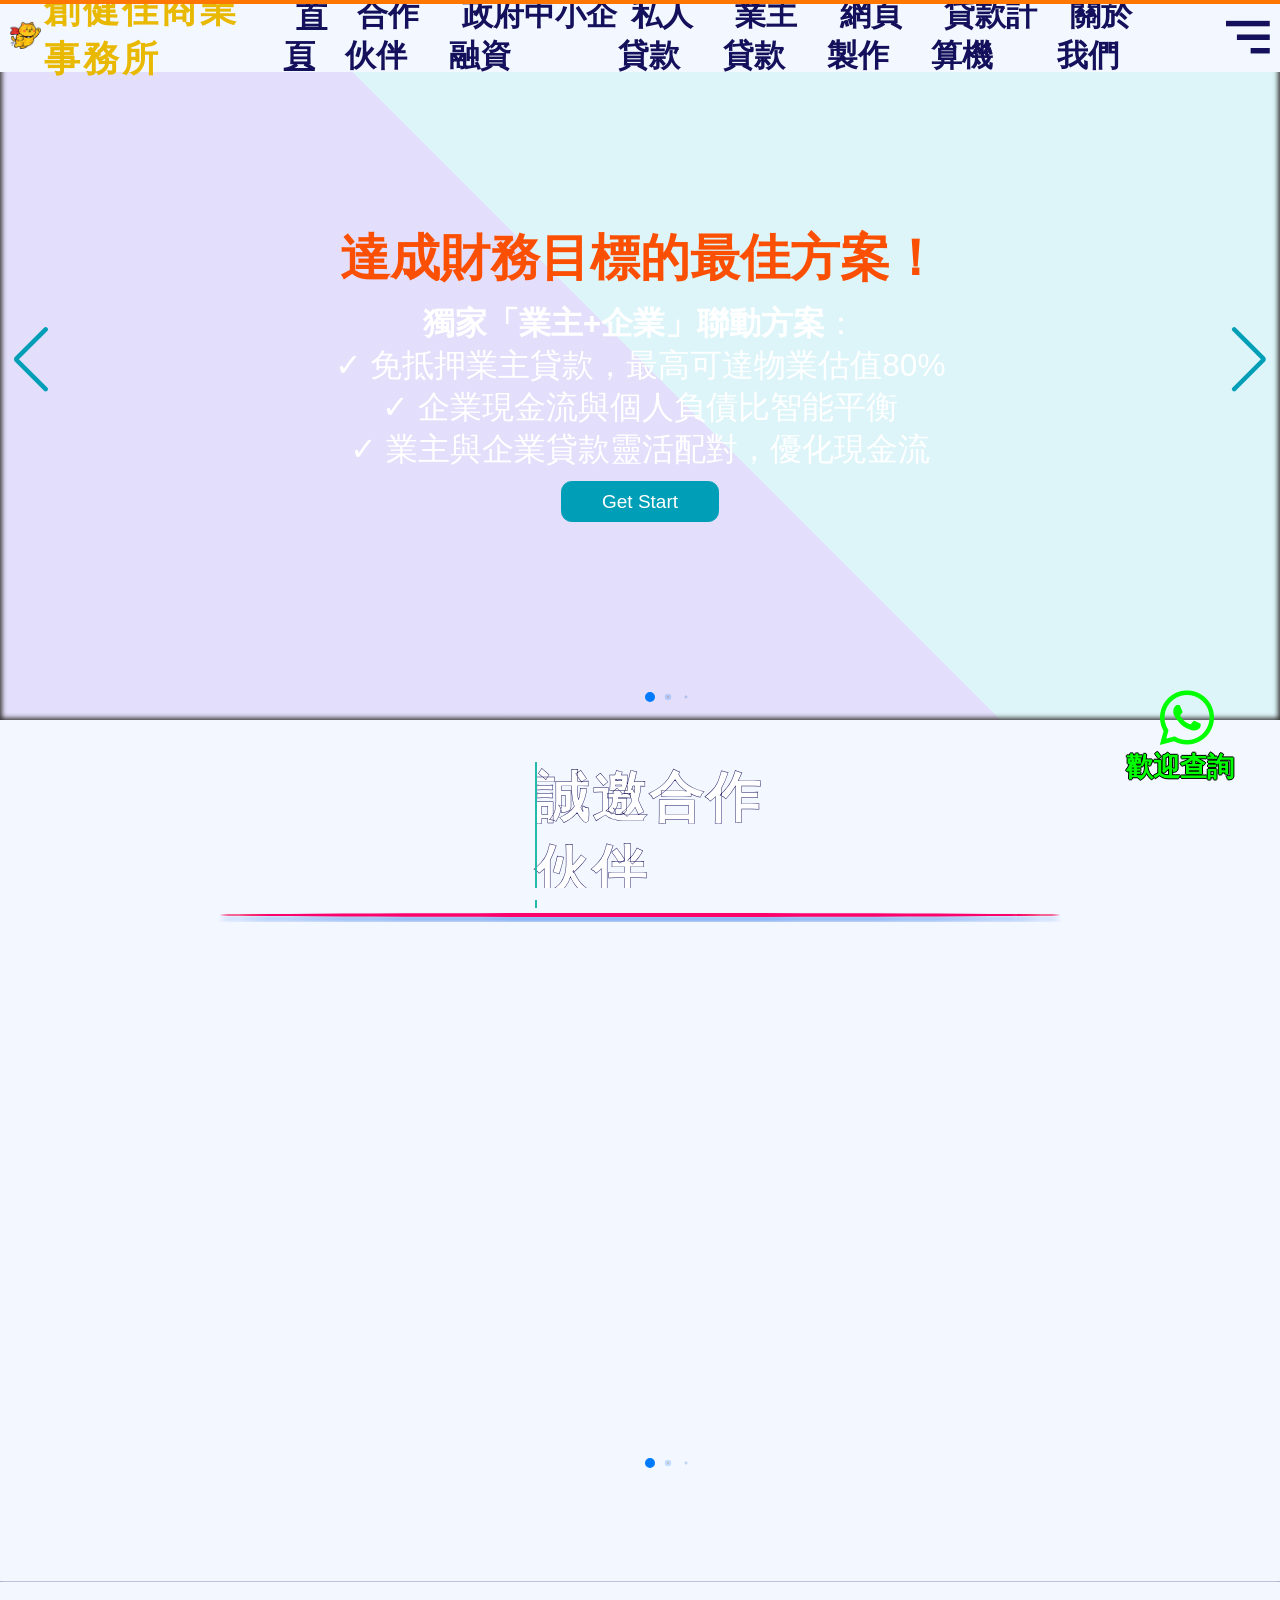
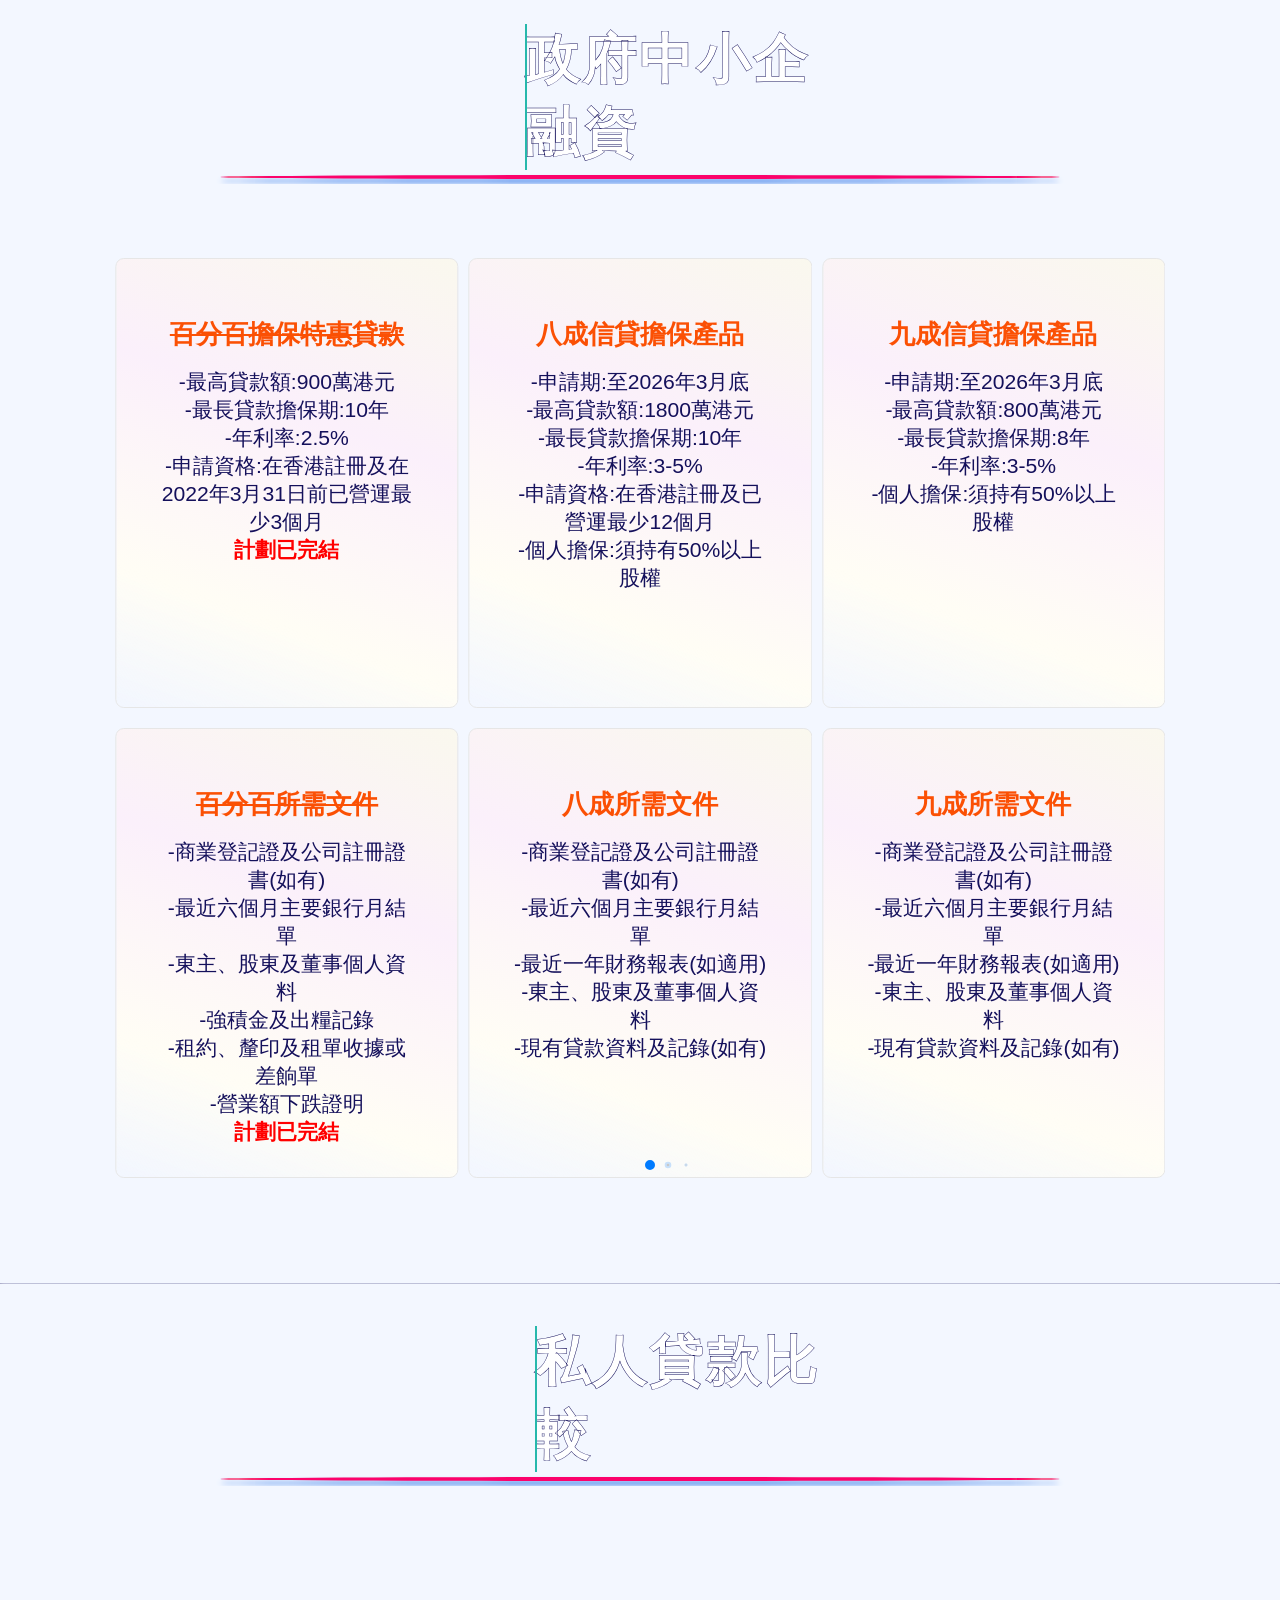
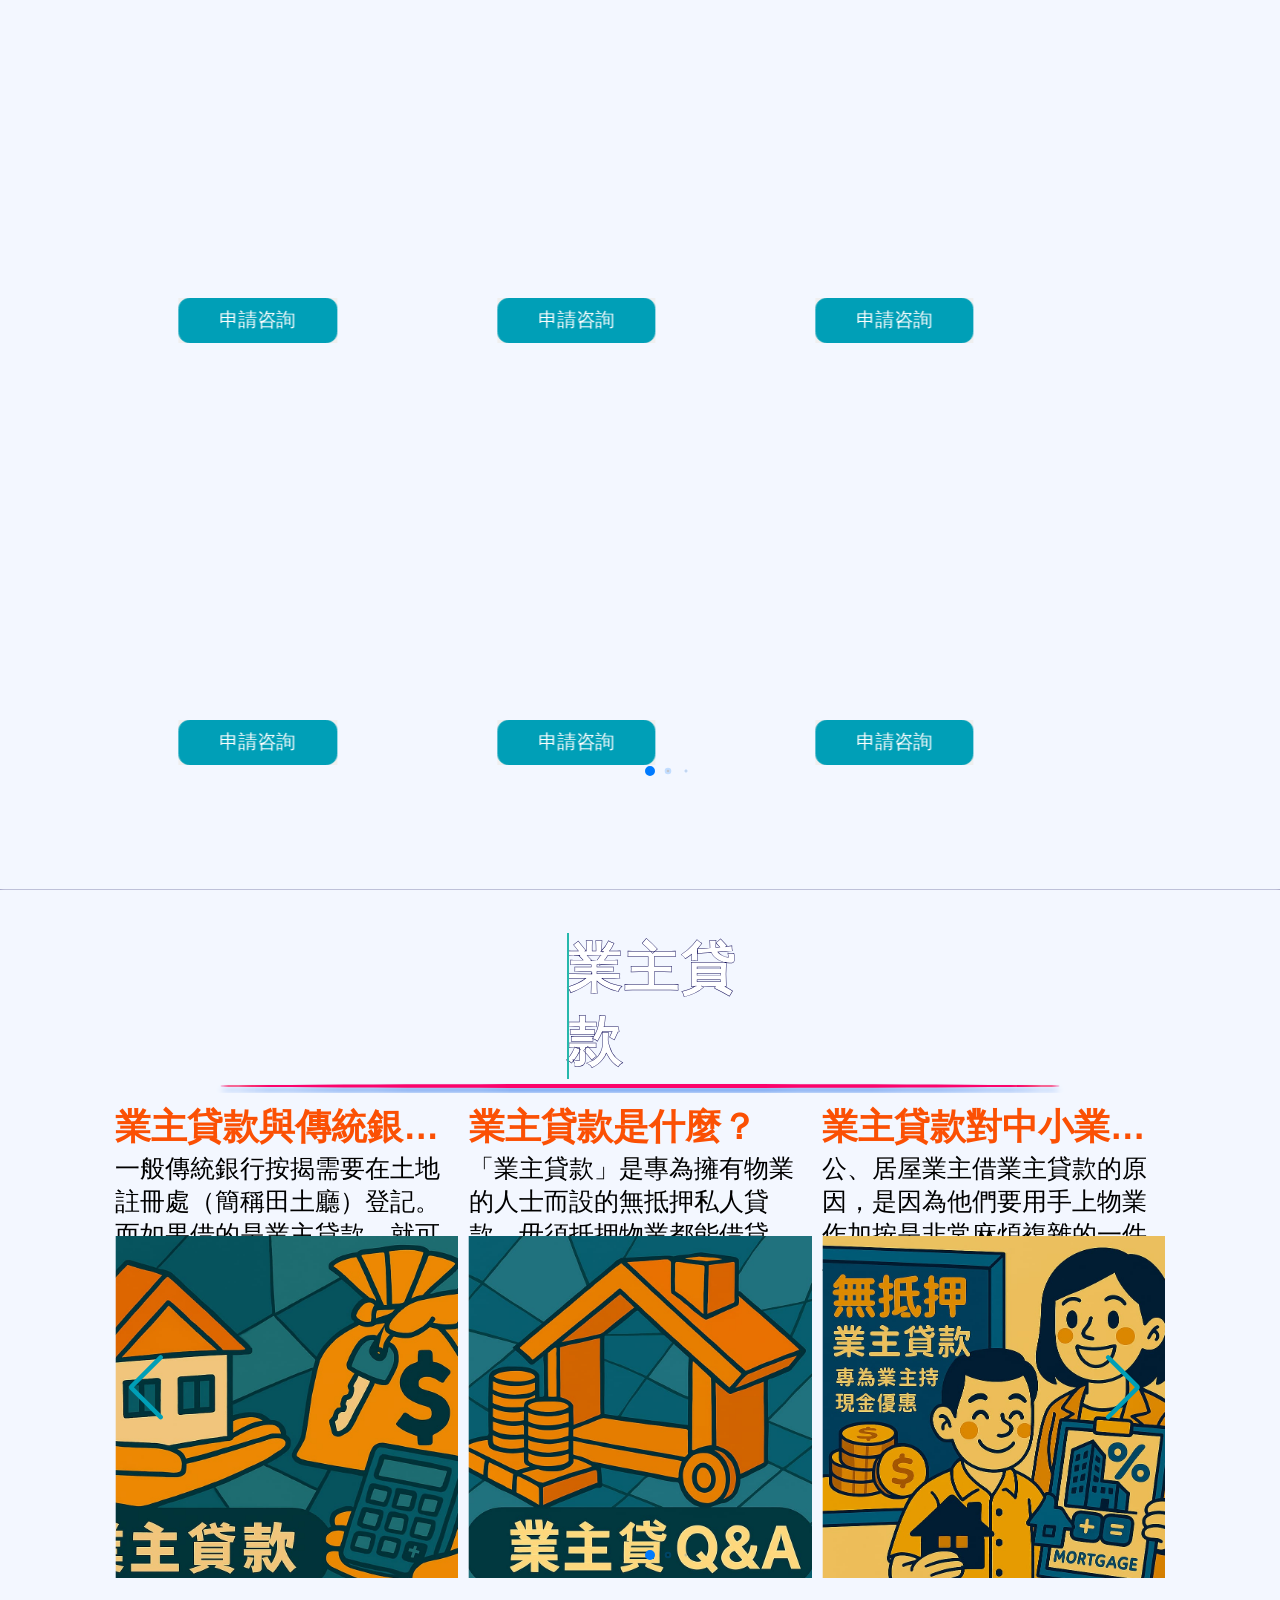
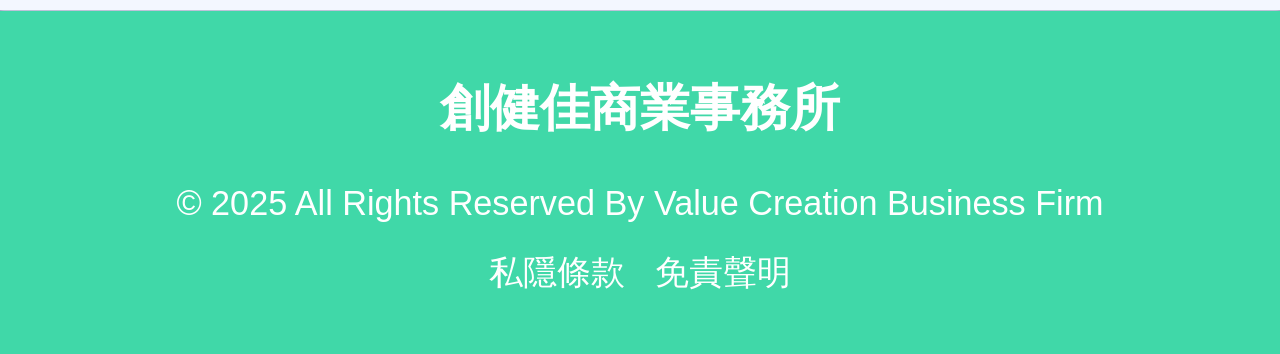
==== commit b8099209: "Add files via upload" ====
--- a/docs/index.html
+++ b/docs/index.html
@@ -670,8 +670,8 @@
             <div class="shar">
                 <a href="https://www.facebook.com/vcgrouphk"><i class="fa-brands fa-facebook"></i></a>
                 <a href="https://www.instagram.com/vcgrouphk"><i class="fa-brands fa-instagram"></i></a>
-                <a href="#"><i class="fa-brands fa-youtube"></i></a>
-                <a href="#"><i class="fa-brands fa-square-linkedin"></i></a>            
+                <a href="https://www.youtube.com/@vcgrouphk"><i class="fa-brands fa-youtube"></i></a>
+                <!-- <a href="#"><i class="fa-brands fa-square-linkedin"></i></a>             -->
             </div>
             <p>© 2025 All rights reserved by Value Creation Business Firm </p>
             <div style="display: flex; justify-content: center;  ">
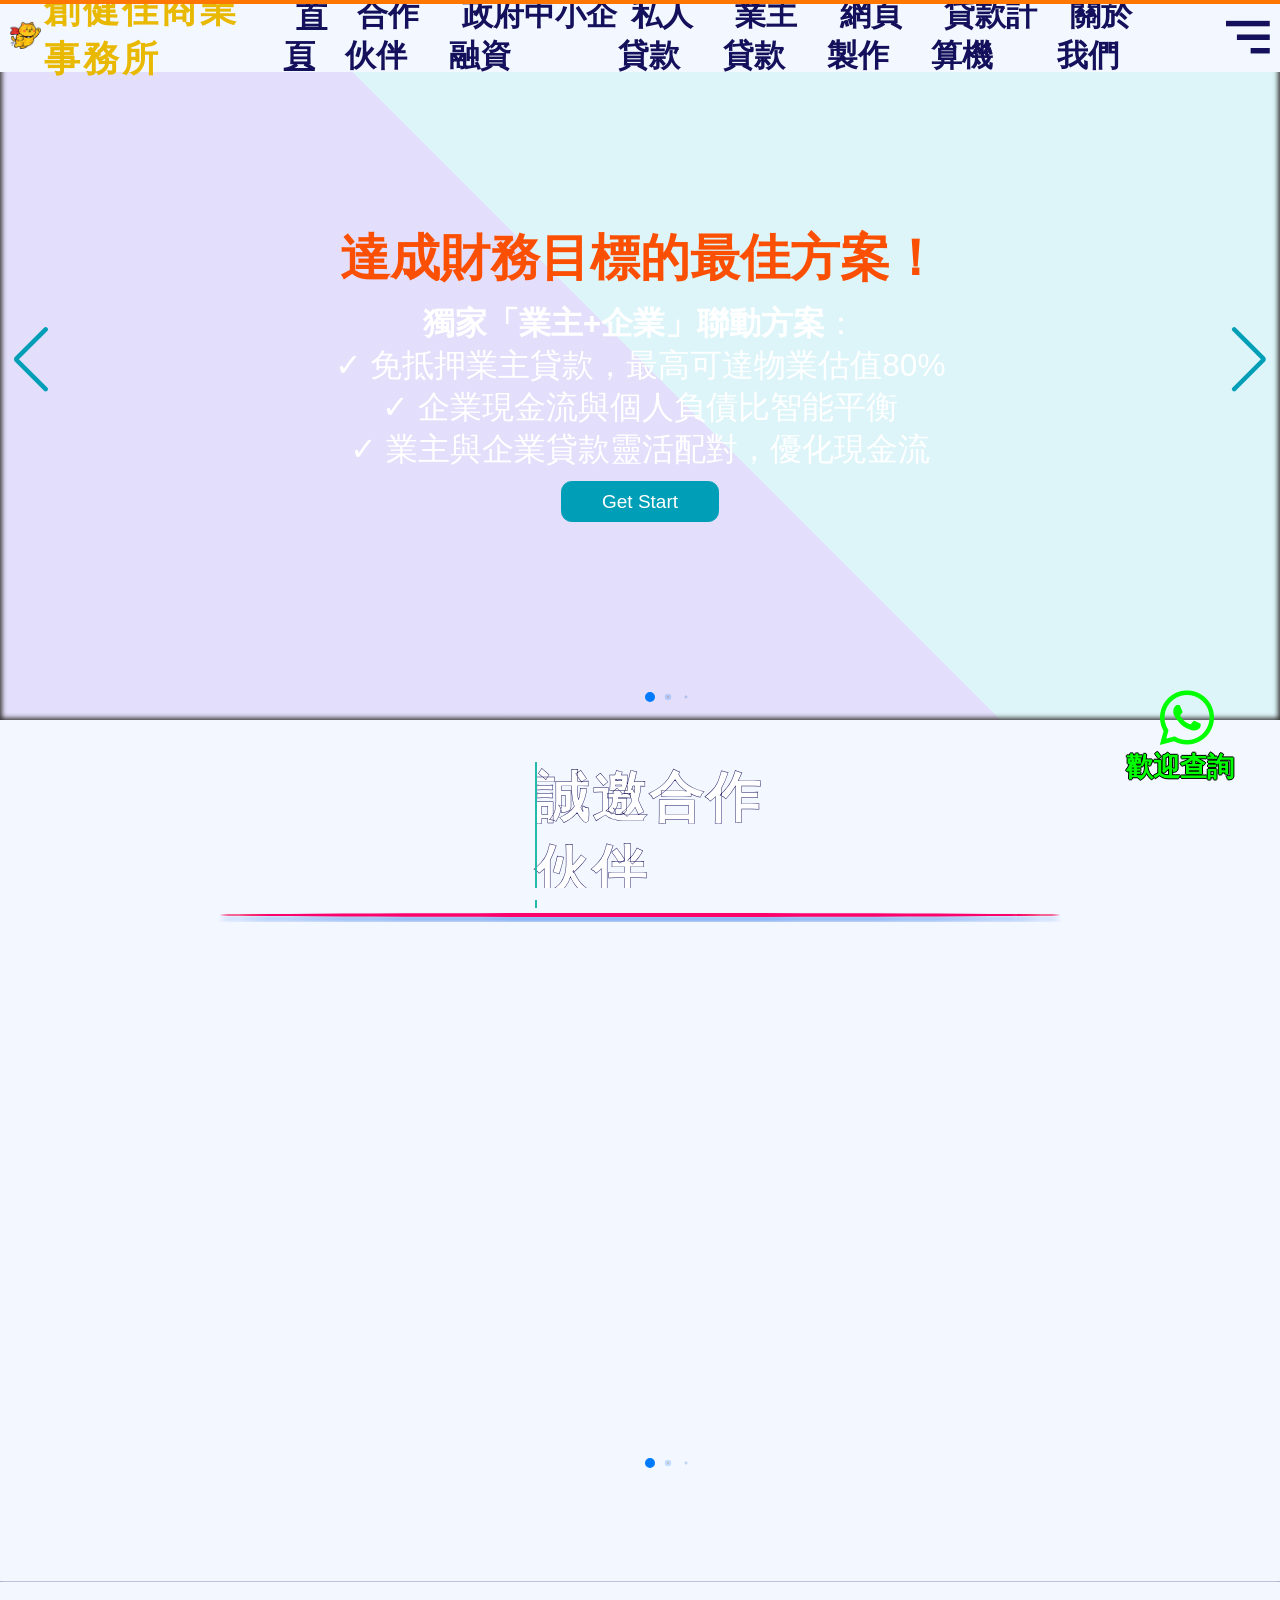
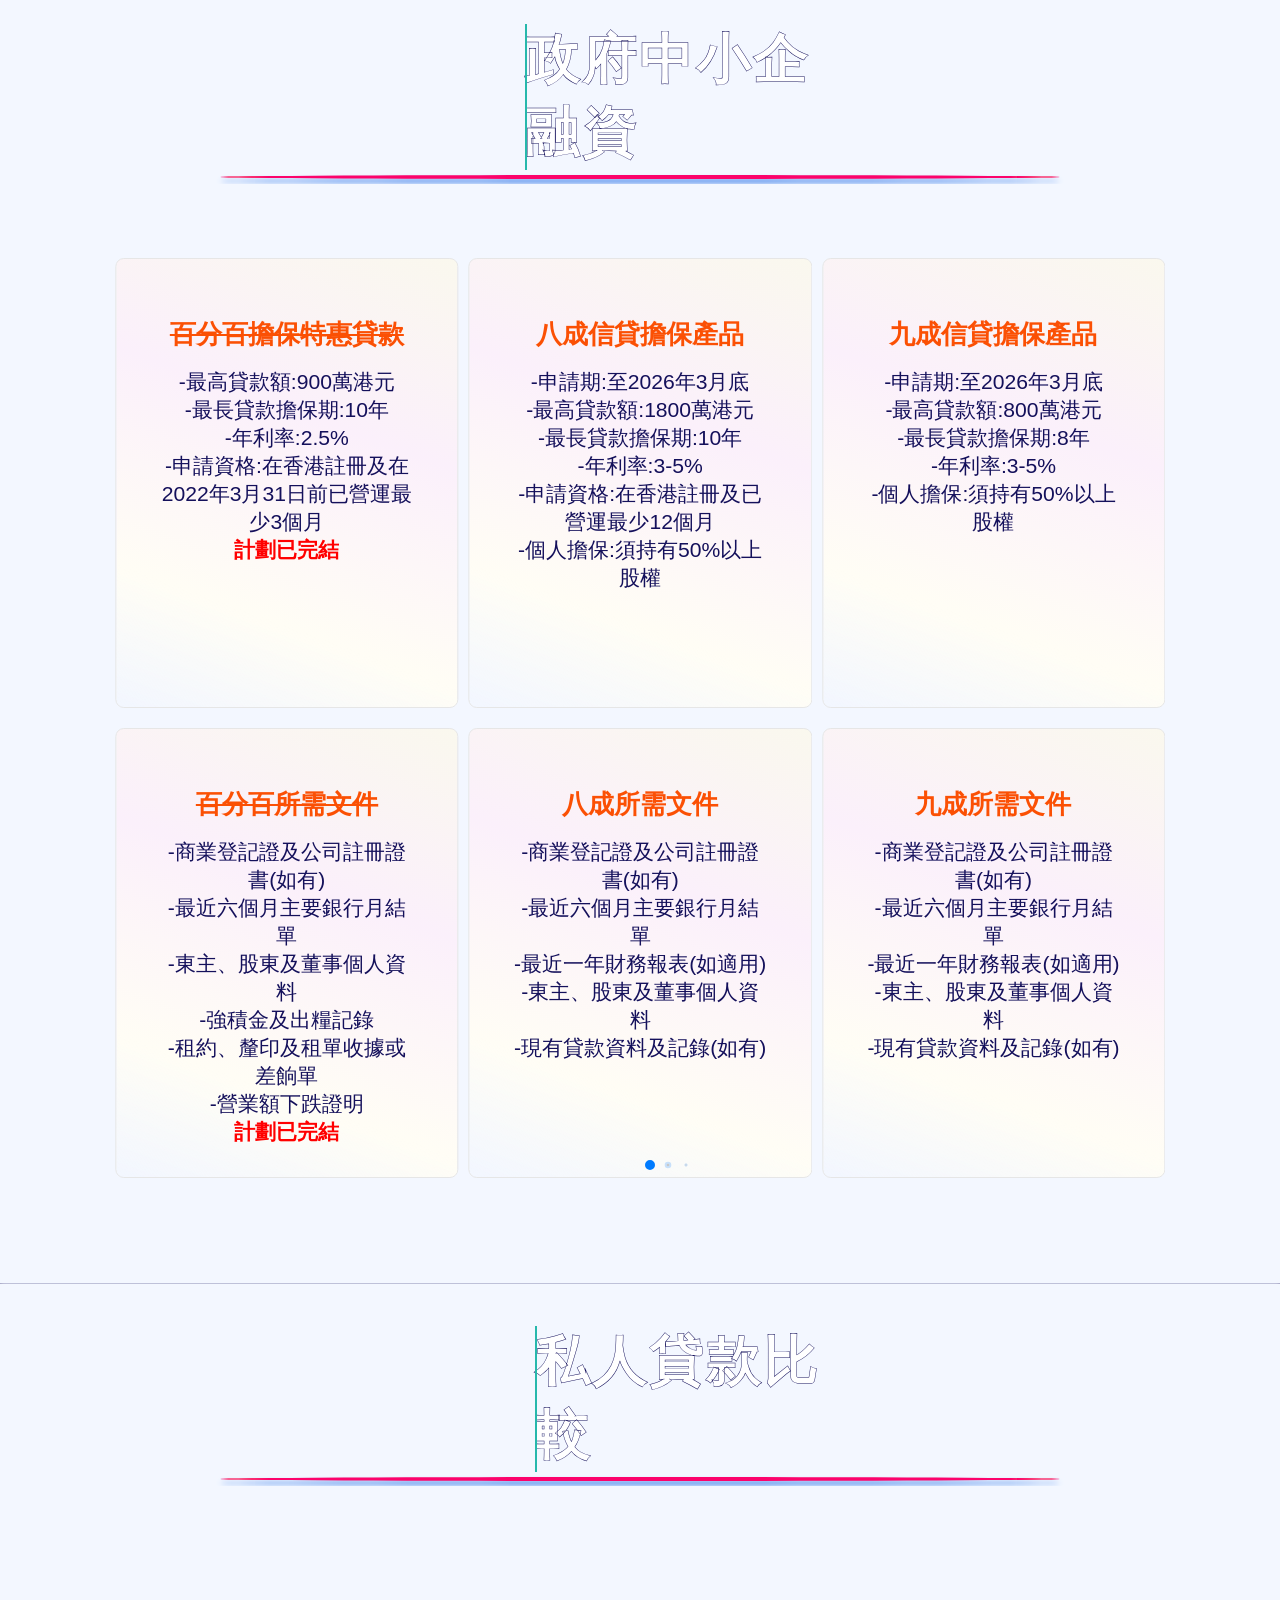
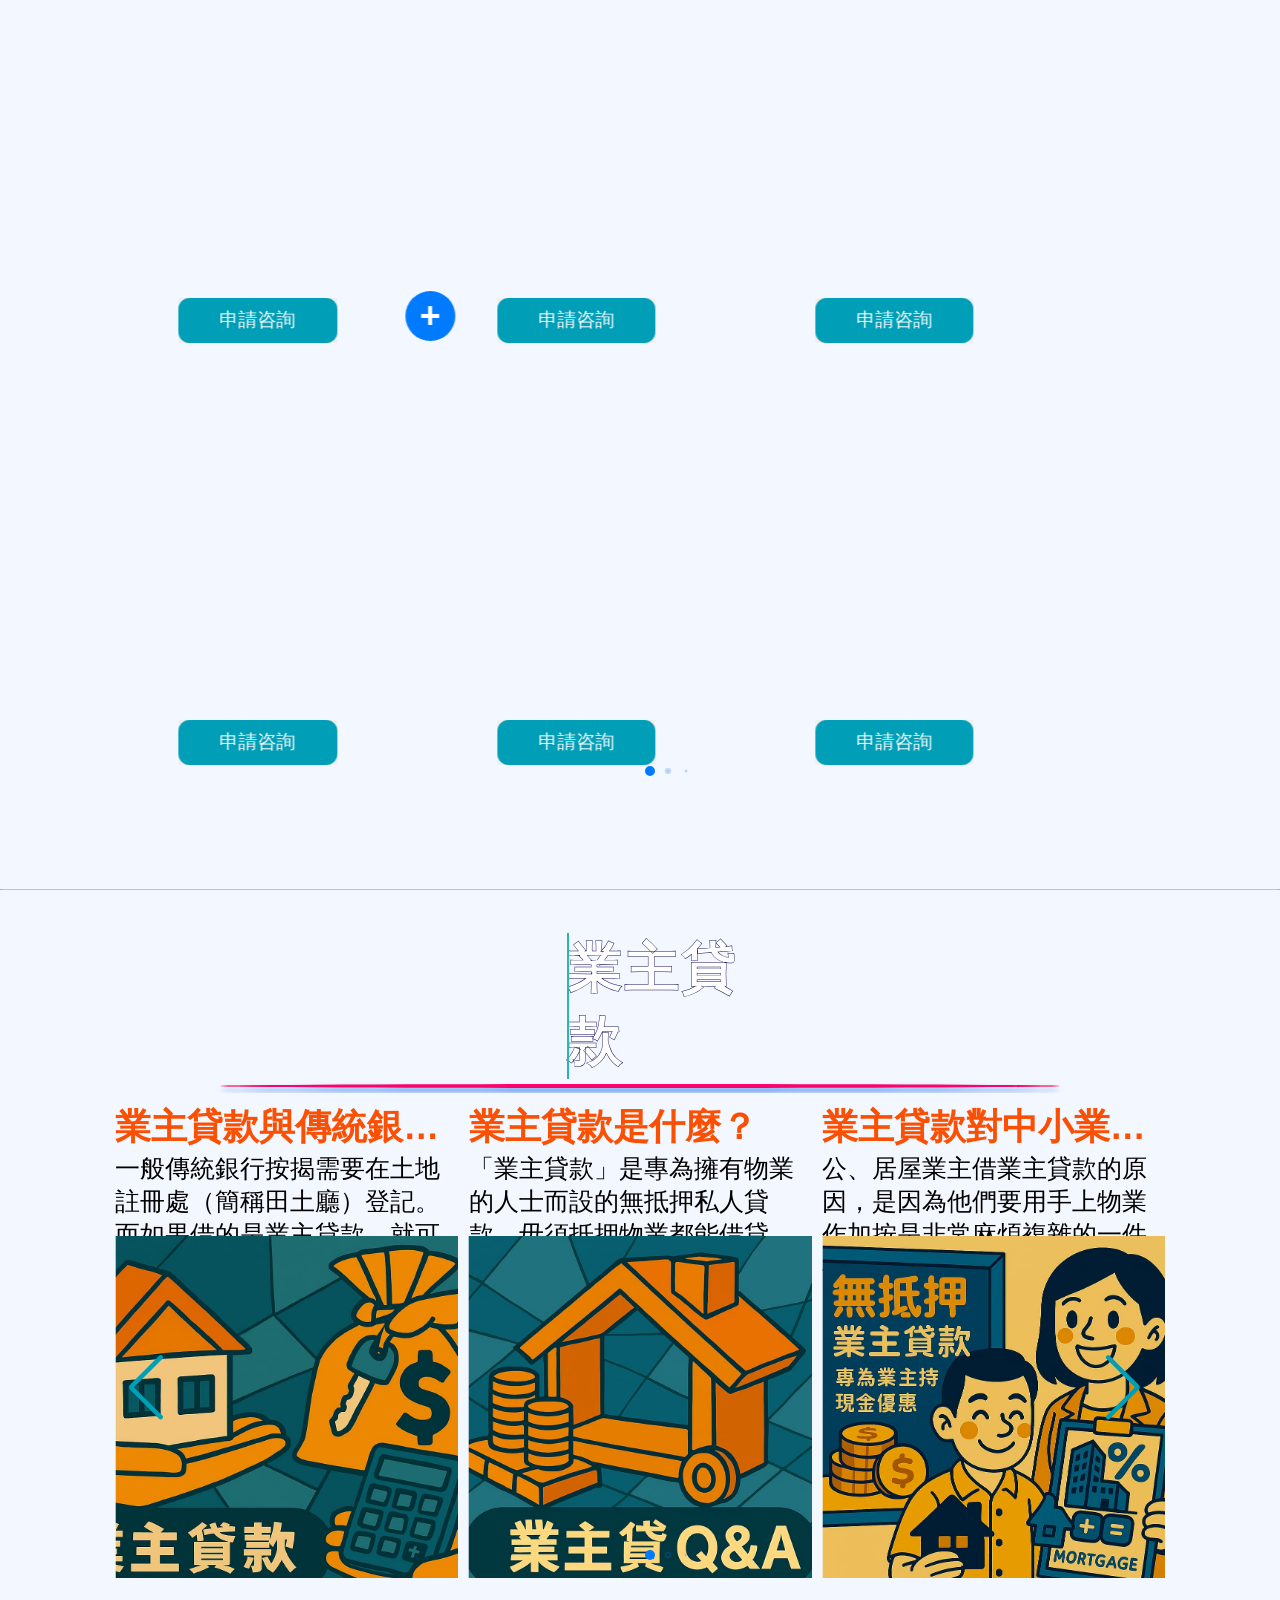
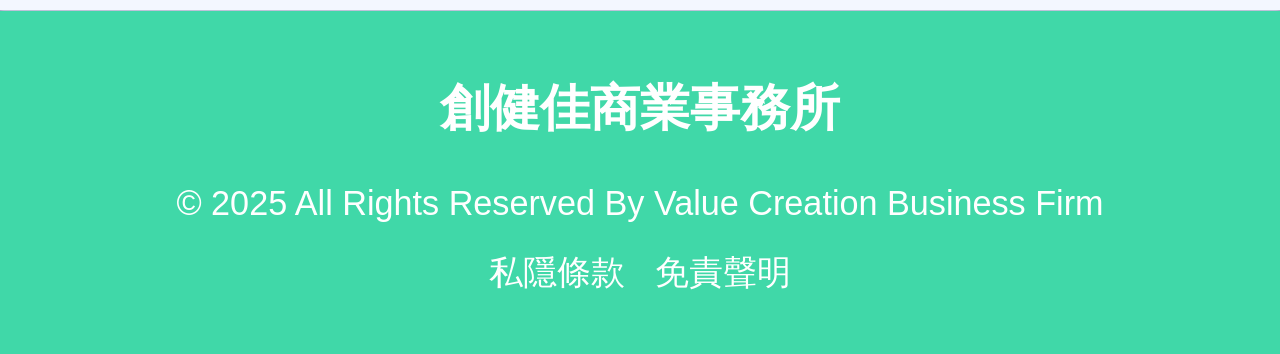
==== commit 67513771: "Update index.html" ====
--- a/docs/index.html
+++ b/docs/index.html
@@ -6,7 +6,7 @@
     <meta name="description" content="創健佳是全港首選貸款配對平台，0 佣金，0 平台費，免費預先評估貸款資格，無需開TU、絕不影響信貸評級。只需1份申請，即可獲多間銀行及財務公司報價，最快1日批核，專為香港中小企提供低息融資方案">
     <meta name="keywords" content="香港中小企業貸款, SME貸款, 中小企融資, 政府資助計劃, 創業貸款, 公司周轉, 低息貸款, 快速批核, 中小企融資擔保, HKMC貸款, 零售業貸款, 餐飲業融資, 香港私人貸款, 業主貸款, HSBC中小企貸款, 中銀商業貸款, 渣打企業融資, 無抵押借貸">
     <meta name="robots" content="index, follow">
-    <meta name="author" content="Kenley and Terry">
+    <meta name="author" content="Terry and Friends">
     <!-- 安全防護措施 -->
     <meta http-equiv="Content-Security-Policy" content="
     default-src 'self';
@@ -715,4 +715,4 @@
     <script src="./js/vcgsearchinput.js"></script>
     <script src="./js/scroll-to-top.js"></script>
 </body>
-</html>+</html>
